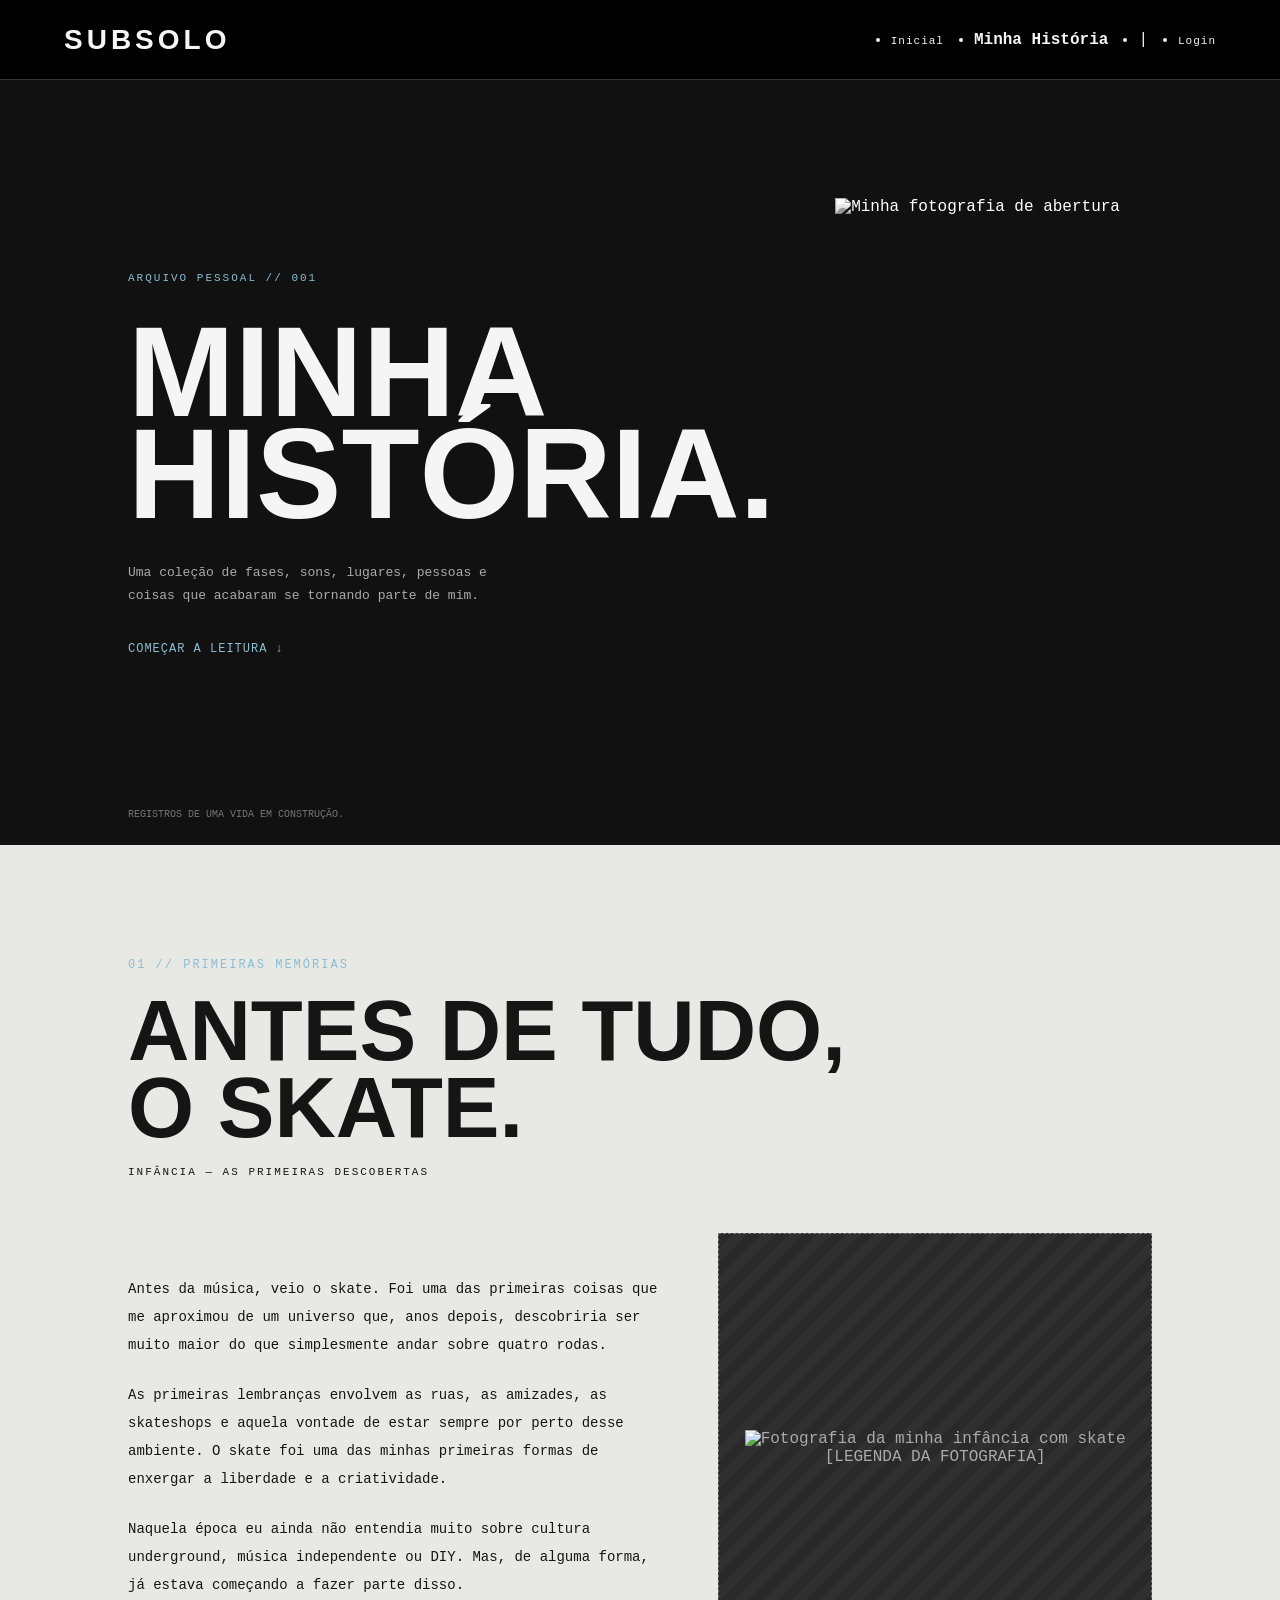
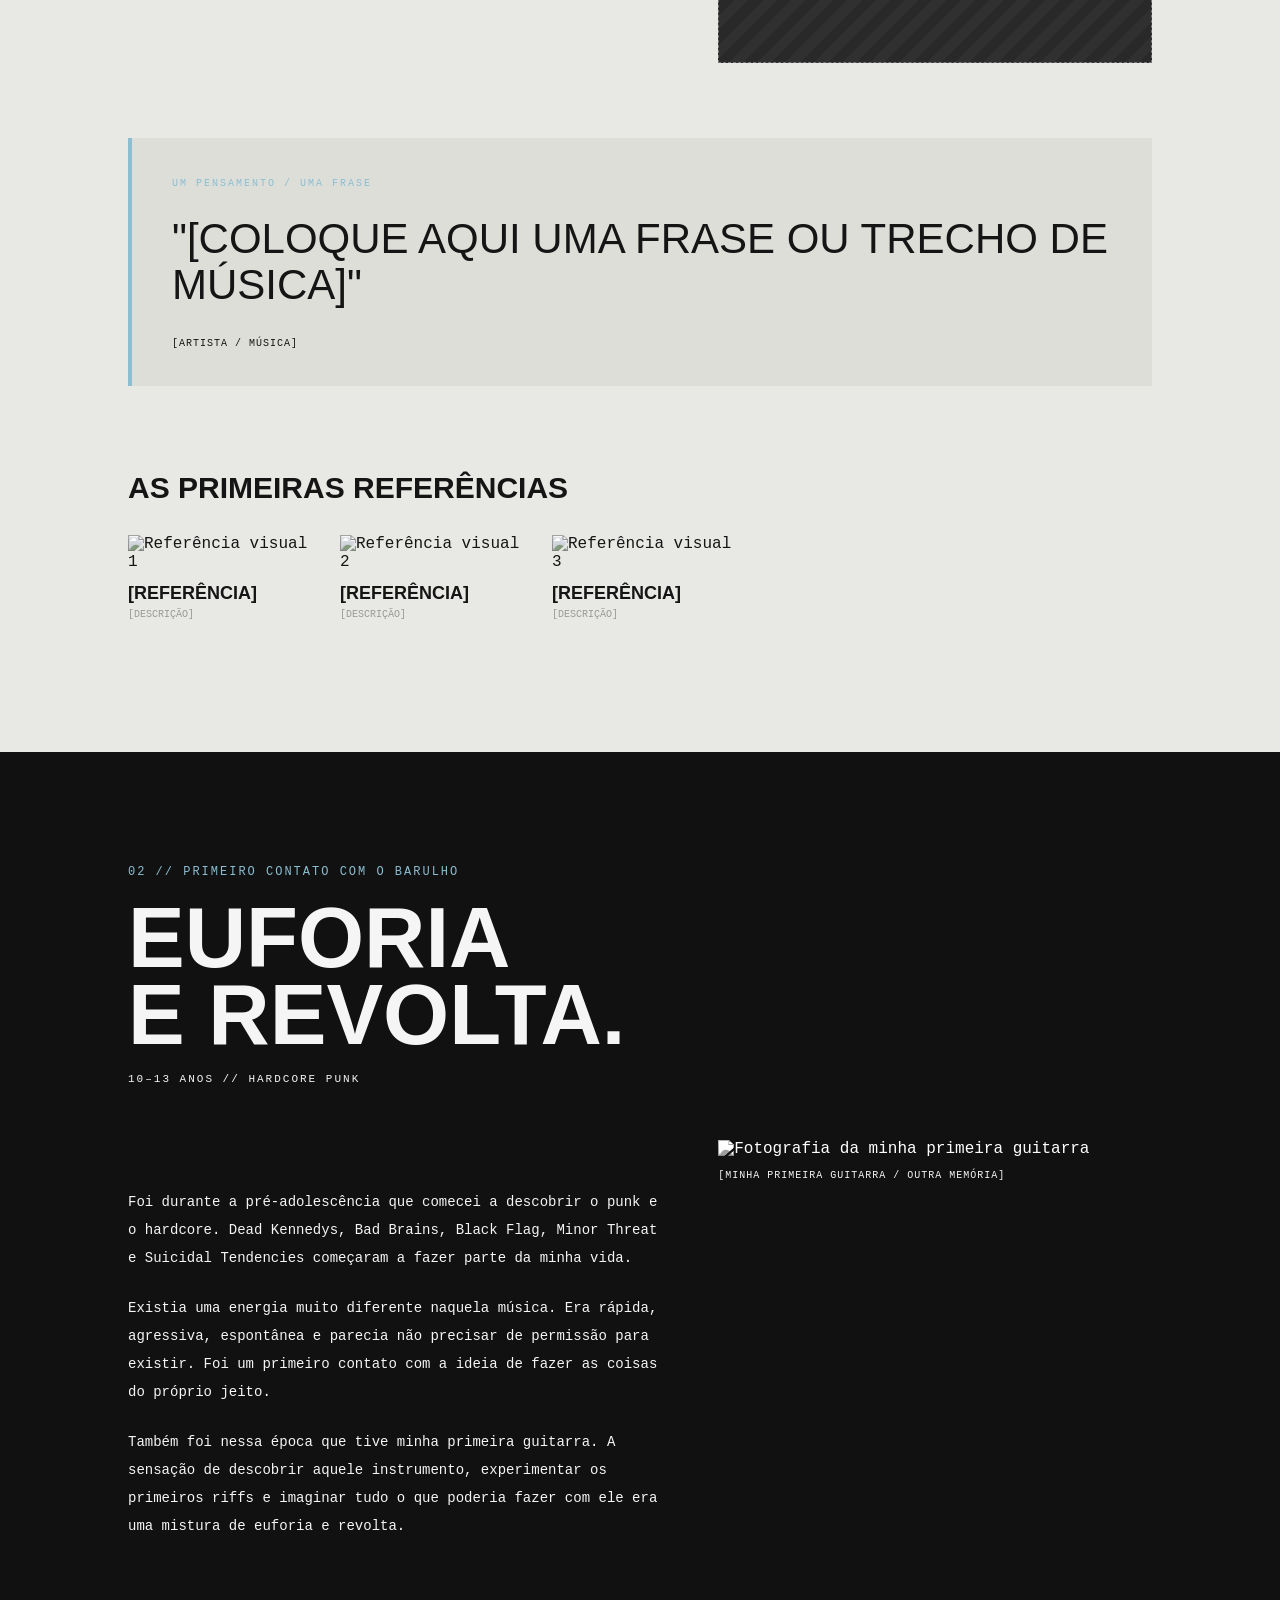
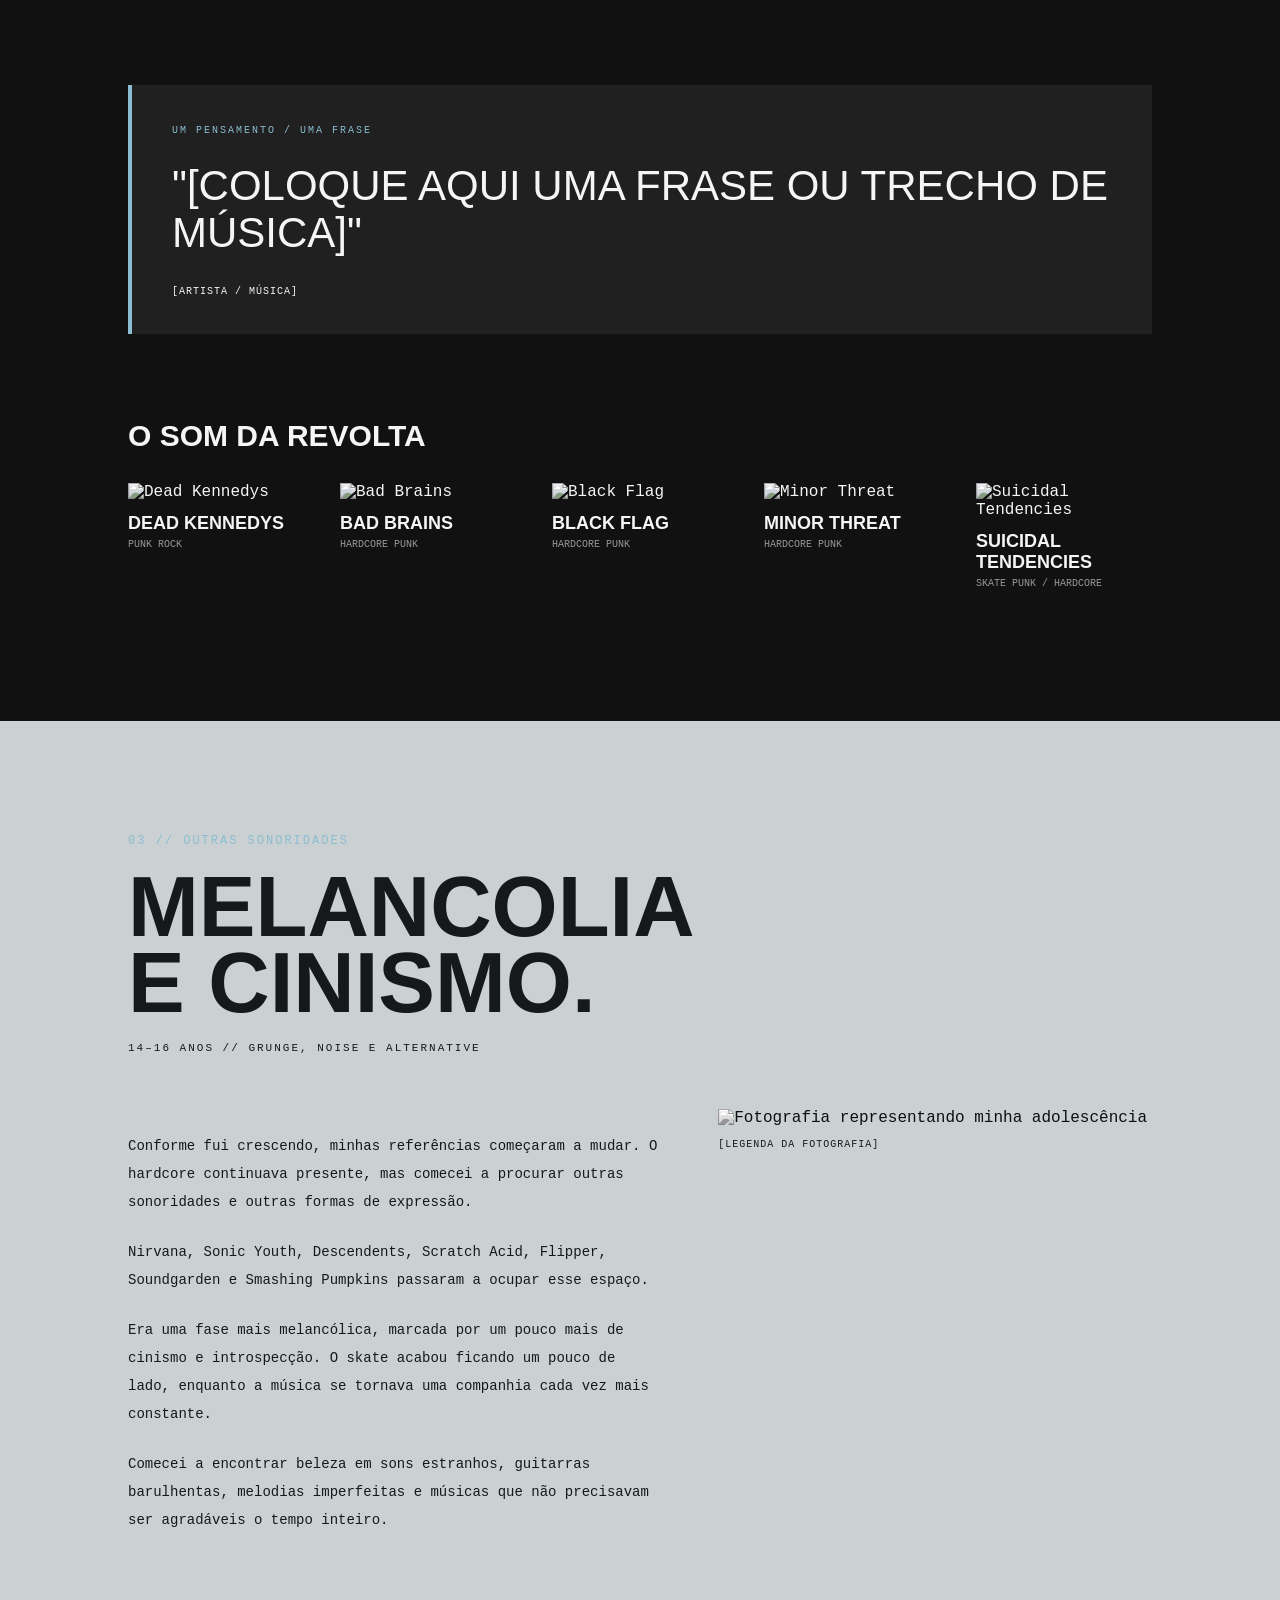
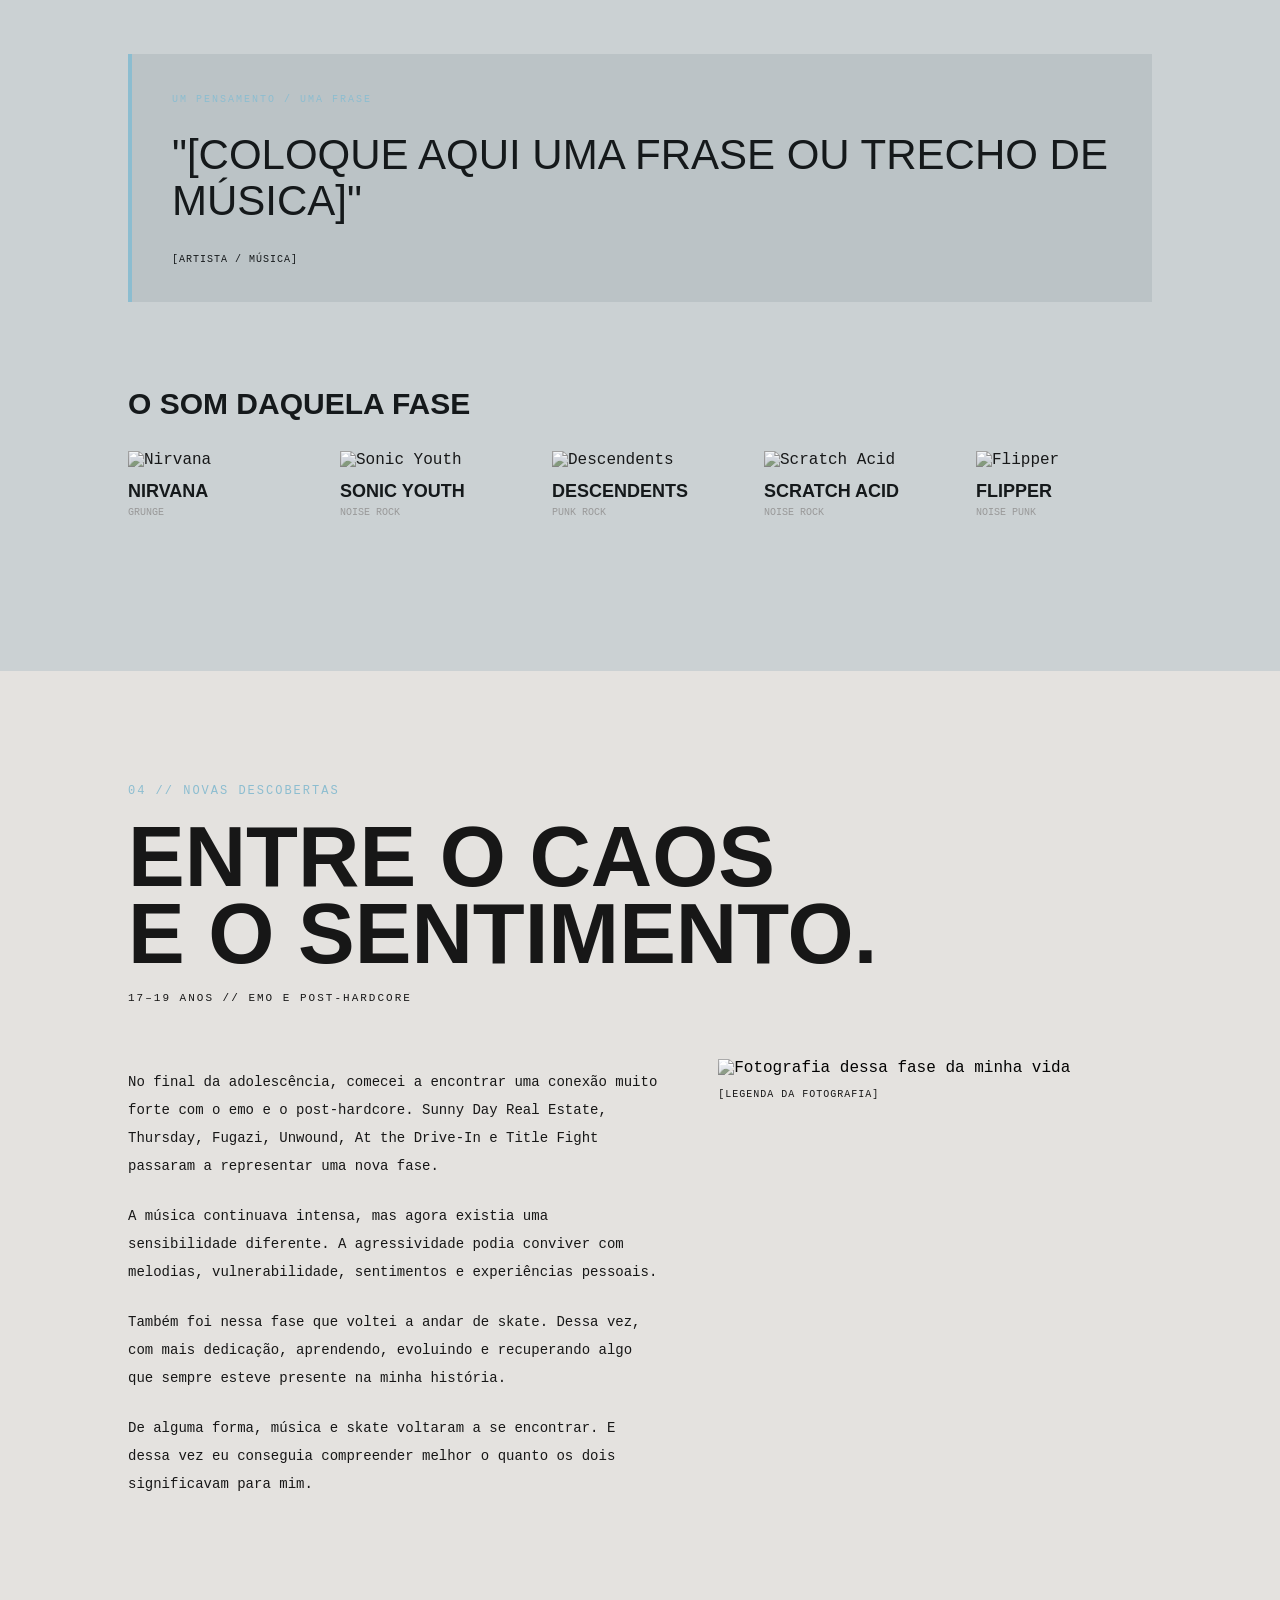
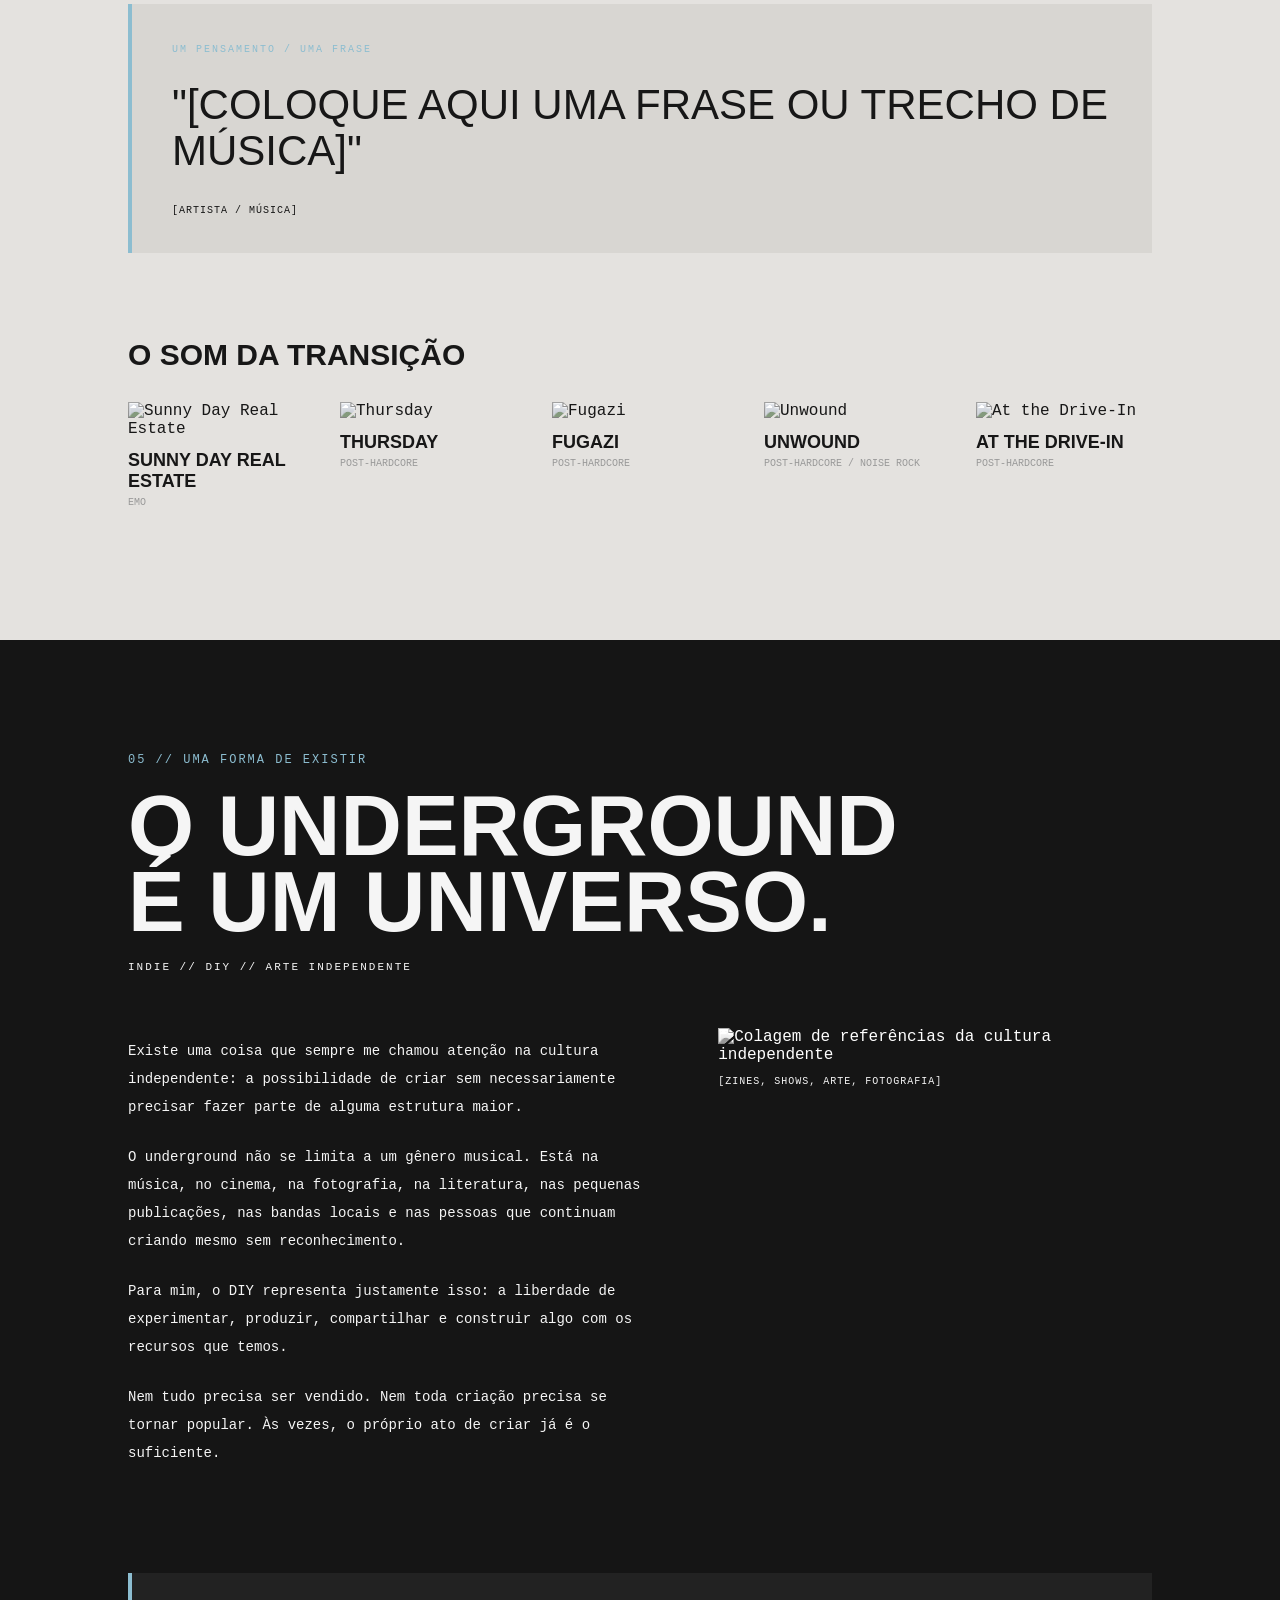
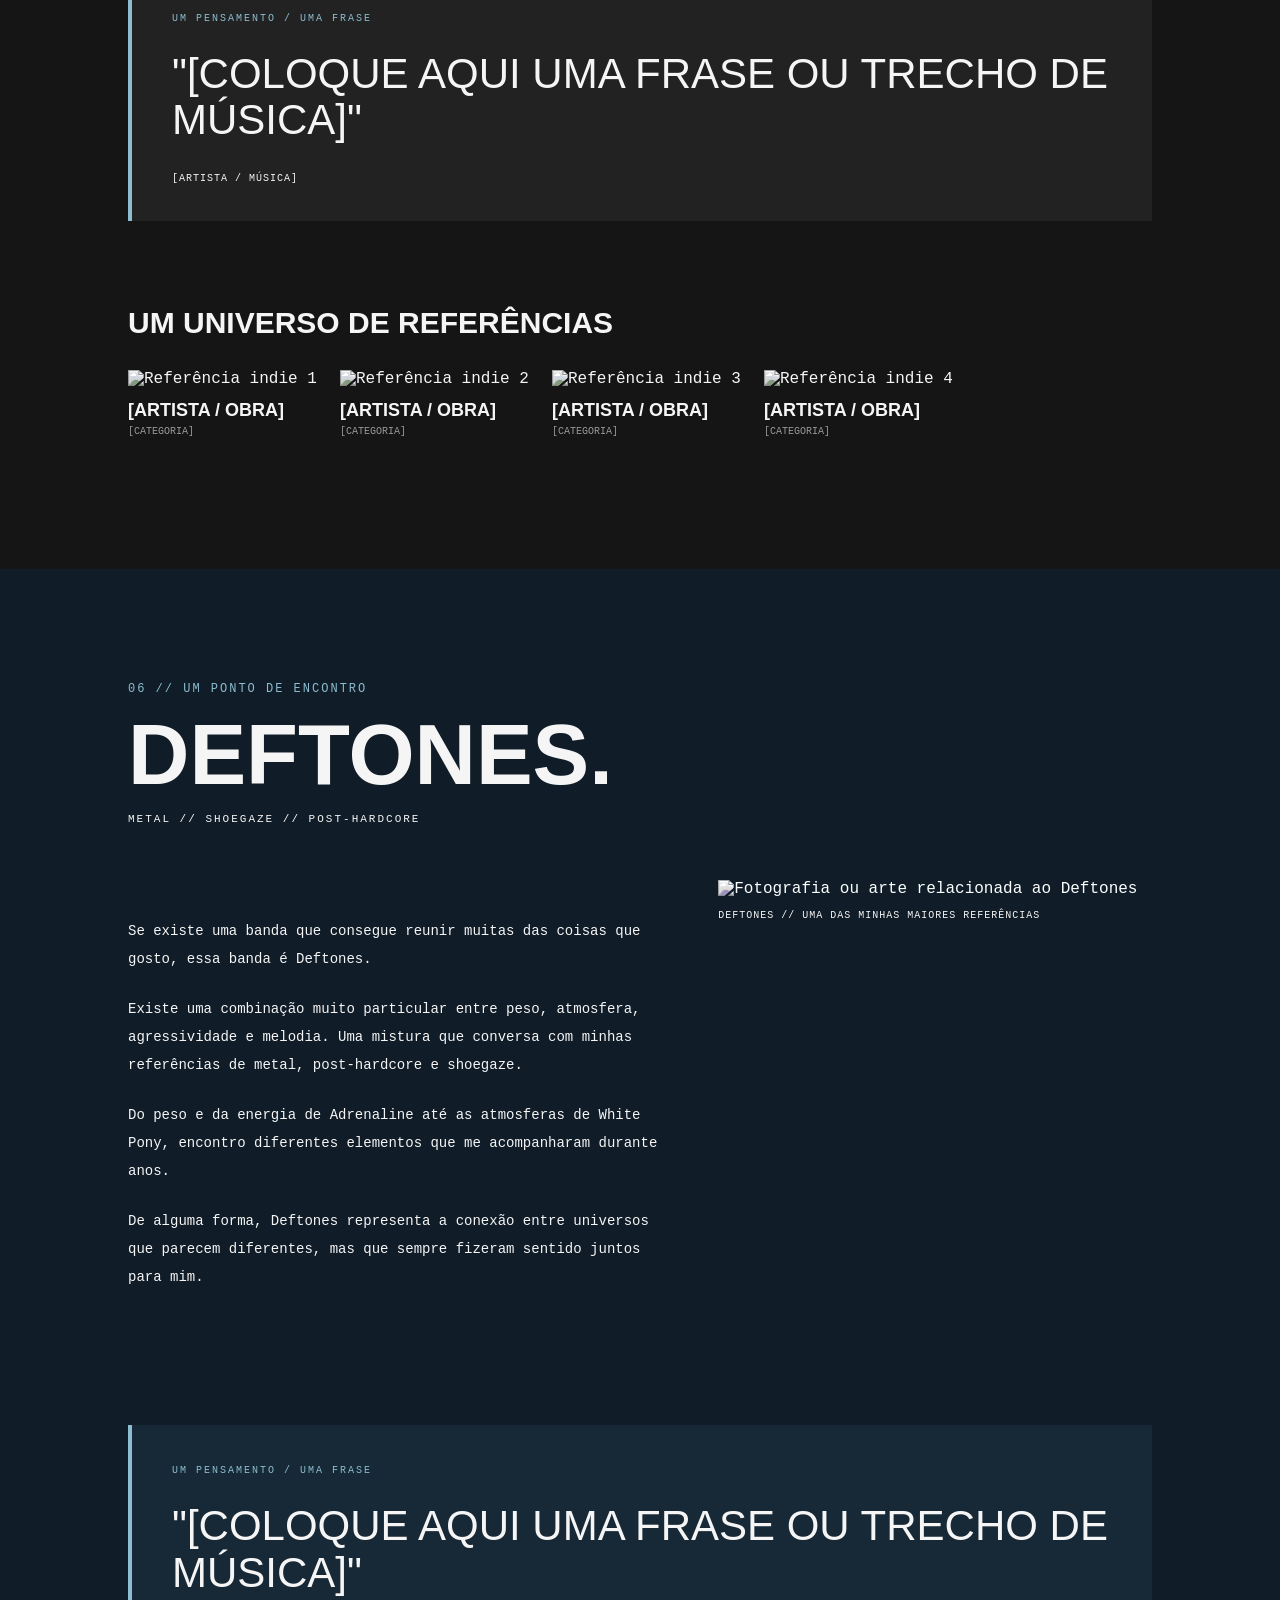
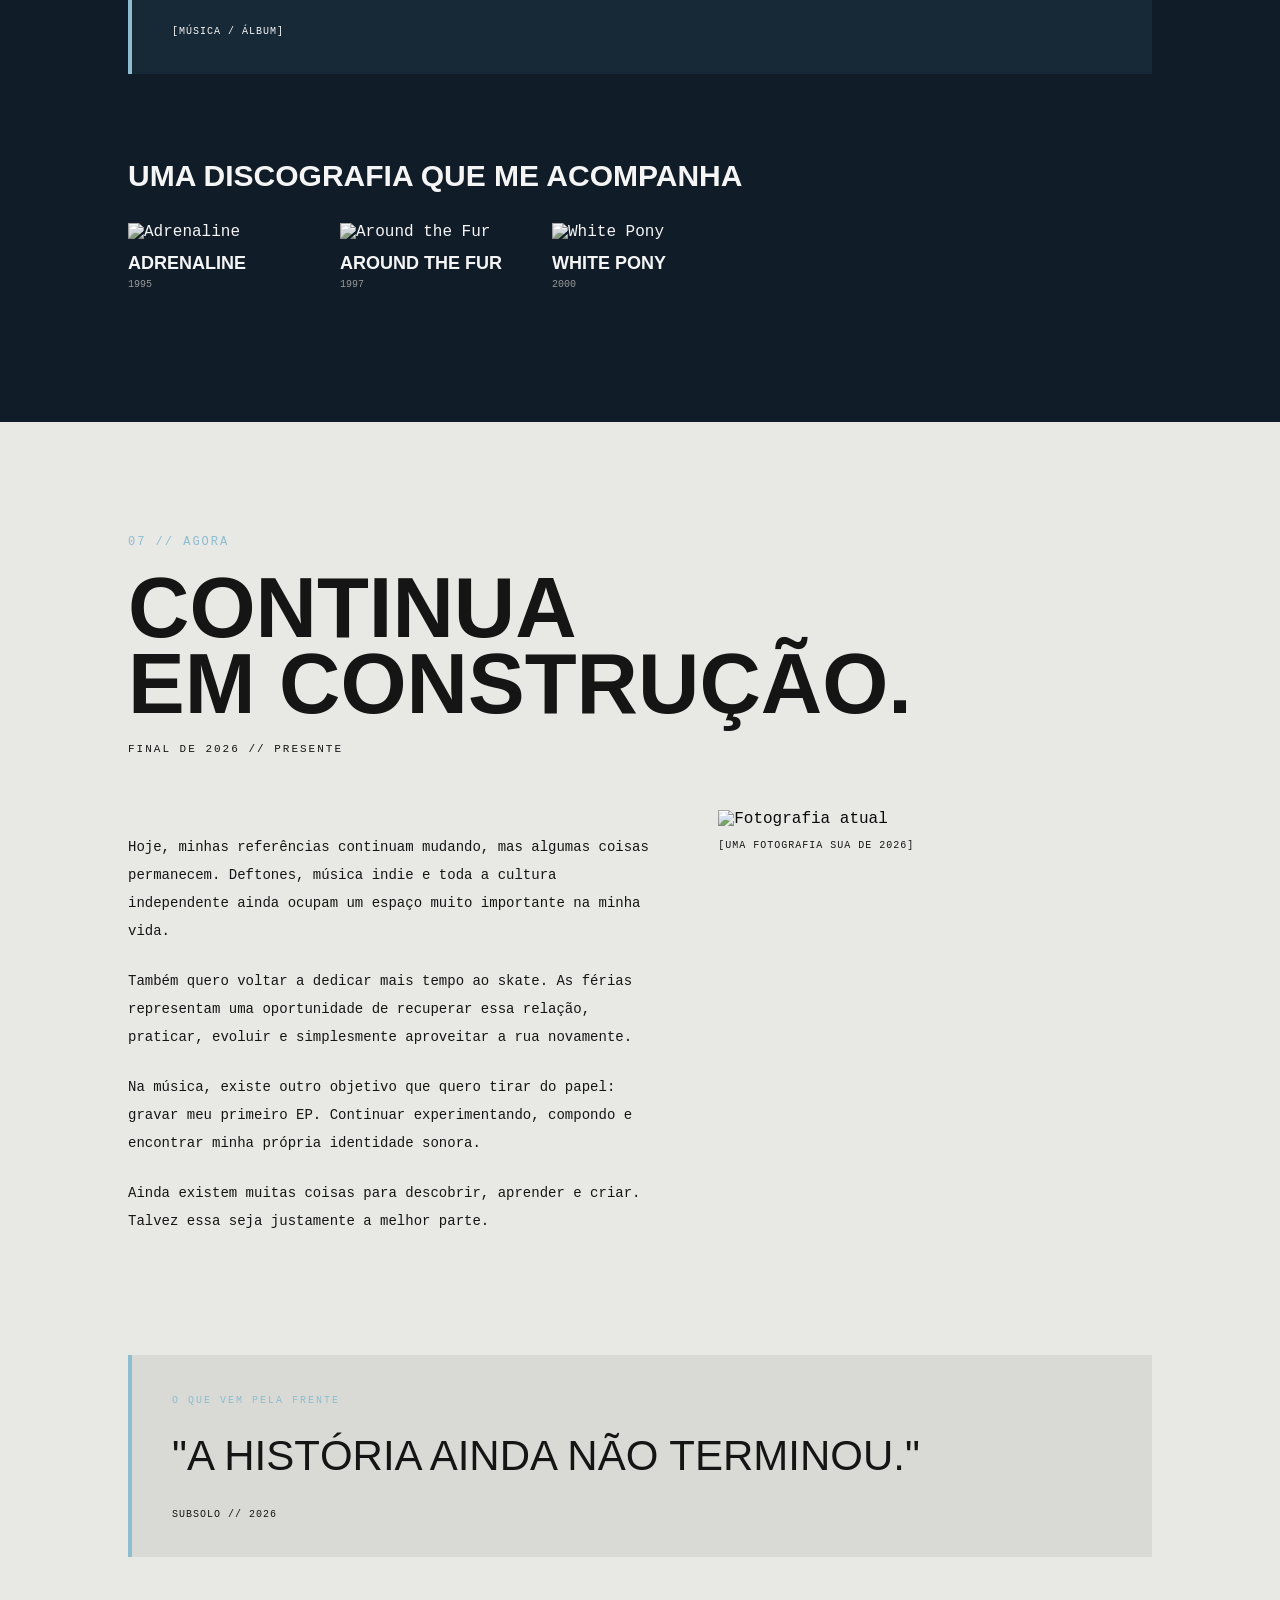
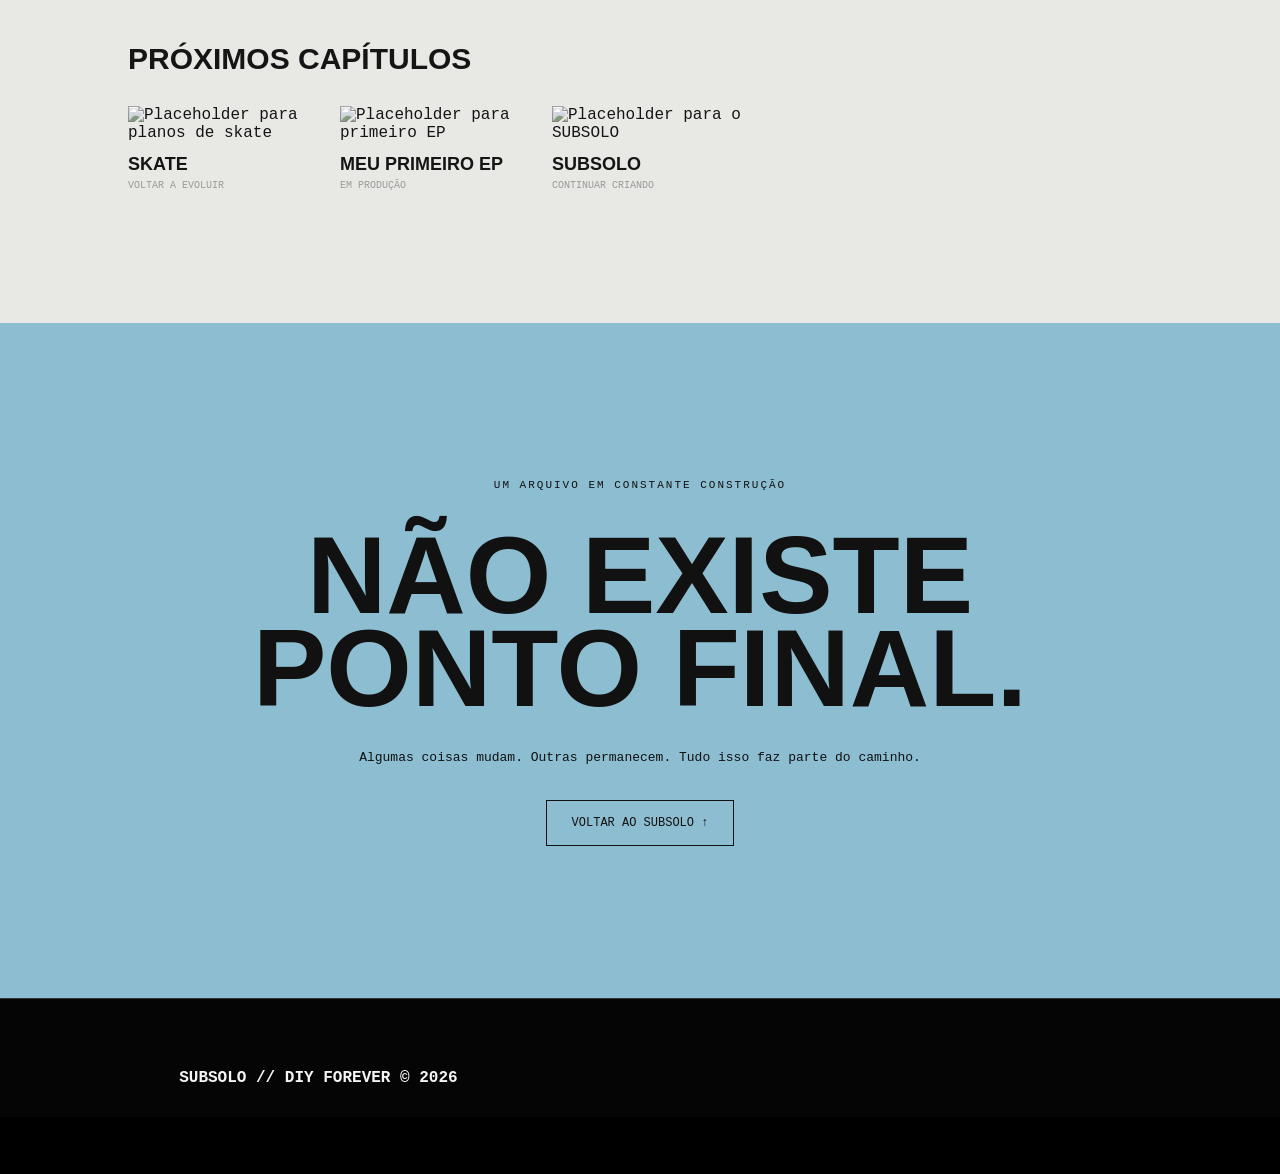
==== public/about.html @ 65ede542 "update: adaptando o front para o tema do projeto nos arquivos da home e minha historia/ delete de ca" ====
<!DOCTYPE html>
<html lang="pt-br">

<head>
    <meta charset="UTF-8">
    <meta http-equiv="X-UA-Compatible" content="IE=edge">
    <meta name="viewport" content="width=device-width, initial-scale=1.0">

    <title>SUBSOLO | Minha História</title>

    
    <link rel="stylesheet" href="./css/history.css">
    <link rel="stylesheet" href="./css/estilo.css">
    <link rel="icon" href="./assets/icon/favicon2.ico">

    <link rel="preconnect" href="https://fonts.googleapis.com">
    <link rel="preconnect" href="https://fonts.gstatic.com" crossorigin>

</head>

<body>

    <!-- HEADER -->

    <div class="header">
        <div class="container">

            <h1 class="titulo">SUBSOLO</h1>

            <ul class="navbar">
                <li><a href="./index.html">Inicial</a></li>
              
                <li class="agora">Minha História</li>
                <li>|</li>
                <li><a href="./login.html">Login</a></li>
            </ul>

        </div>
    </div>


    <!-- ABERTURA -->

    <section class="about-hero">

        <div class="about-hero-texto">

            <span>ARQUIVO PESSOAL // 001</span>

            <h2>
                MINHA<br>
                HISTÓRIA.
            </h2>

            <p>
                Uma coleção de fases, sons, lugares, pessoas
                e coisas que acabaram se tornando parte de mim.
            </p>

            <a href="#infancia" class="about-link">
                COMEÇAR A LEITURA ↓
            </a>

        </div>

        <div class="about-hero-foto">
            <img src="./assets/imgs/about/hero.jpg"
                 alt="Minha fotografia de abertura">
        </div>

        <span class="about-hero-legenda">
            REGISTROS DE UMA VIDA EM CONSTRUÇÃO.
        </span>

    </section>


    <!-- 01 - INFÂNCIA -->

    <section class="about-section infancia" id="infancia">

        <div class="about-container">

            <div class="about-cabecalho">
                <span>01 // PRIMEIRAS MEMÓRIAS</span>
                <h2>ANTES DE TUDO,<br>O SKATE.</h2>
                <p>INFÂNCIA — AS PRIMEIRAS DESCOBERTAS</p>
            </div>

            <div class="about-conteudo">

                <div class="about-texto">

                    <p>
                        Antes da música, veio o skate.
                        Foi uma das primeiras coisas que me aproximou
                        de um universo que, anos depois, descobriria
                        ser muito maior do que simplesmente andar
                        sobre quatro rodas.
                    </p>

                    <p>
                        As primeiras lembranças envolvem as ruas,
                        as amizades, as skateshops e aquela vontade
                        de estar sempre por perto desse ambiente.
                        O skate foi uma das minhas primeiras formas
                        de enxergar a liberdade e a criatividade.
                    </p>

                    <p>
                        Naquela época eu ainda não entendia muito
                        sobre cultura underground, música independente
                        ou DIY. Mas, de alguma forma, já estava
                        começando a fazer parte disso.
                    </p>

                </div>

                 <div class="image-placeholder manifesto-image">
                    <img src="./assets/imgs/about/infancia.jpg"
                         alt="Fotografia da minha infância com skate">
                    <figcaption>
                        [LEGENDA DA FOTOGRAFIA]
                    </figcaption>
                </div>

            </div>

            <div class="about-citacao">
                <span>UM PENSAMENTO / UMA FRASE</span>
                <blockquote>
                    "[COLOQUE AQUI UMA FRASE OU TRECHO DE MÚSICA]"
                </blockquote>
                <small>[ARTISTA / MÚSICA]</small>
            </div>

            <div class="about-referencias">

                <h3>AS PRIMEIRAS REFERÊNCIAS</h3>

                <div class="about-carrossel">

                    <article class="about-disco">
                        <img src="./assets/imgs/about/infancia-01.jpg"
                             alt="Referência visual 1">
                        <h4>[REFERÊNCIA]</h4>
                        <span>[DESCRIÇÃO]</span>
                    </article>

                    <article class="about-disco">
                        <img src="./assets/imgs/about/infancia-02.jpg"
                             alt="Referência visual 2">
                        <h4>[REFERÊNCIA]</h4>
                        <span>[DESCRIÇÃO]</span>
                    </article>

                    <article class="about-disco">
                        <img src="./assets/imgs/about/infancia-03.jpg"
                             alt="Referência visual 3">
                        <h4>[REFERÊNCIA]</h4>
                        <span>[DESCRIÇÃO]</span>
                    </article>

                </div>

            </div>

        </div>

    </section>


    <!-- 02 - PRÉ-ADOLESCÊNCIA -->

    <section class="about-section hardcore" id="hardcore">

        <div class="about-container">

            <div class="about-cabecalho">
                <span>02 // PRIMEIRO CONTATO COM O BARULHO</span>
                <h2>EUFORIA<br>E REVOLTA.</h2>
                <p>10–13 ANOS // HARDCORE PUNK</p>
            </div>

            <div class="about-conteudo">

                <div class="about-texto">

                    <p>
                        Foi durante a pré-adolescência que comecei
                        a descobrir o punk e o hardcore. Dead Kennedys,
                        Bad Brains, Black Flag, Minor Threat e
                        Suicidal Tendencies começaram a fazer parte
                        da minha vida.
                    </p>

                    <p>
                        Existia uma energia muito diferente naquela
                        música. Era rápida, agressiva, espontânea
                        e parecia não precisar de permissão para existir.
                        Foi um primeiro contato com a ideia de fazer
                        as coisas do próprio jeito.
                    </p>

                    <p>
                        Também foi nessa época que tive minha primeira
                        guitarra. A sensação de descobrir aquele
                        instrumento, experimentar os primeiros riffs
                        e imaginar tudo o que poderia fazer com ele
                        era uma mistura de euforia e revolta.
                    </p>

                </div>

                <figure class="about-foto-principal">
                    <img src="./assets/imgs/about/hardcore.jpg"
                         alt="Fotografia da minha primeira guitarra">
                    <figcaption>
                        [MINHA PRIMEIRA GUITARRA / OUTRA MEMÓRIA]
                    </figcaption>
                </figure>

            </div>

            <div class="about-citacao">
                <span>UM PENSAMENTO / UMA FRASE</span>
                <blockquote>
                    "[COLOQUE AQUI UMA FRASE OU TRECHO DE MÚSICA]"
                </blockquote>
                <small>[ARTISTA / MÚSICA]</small>
            </div>

            <div class="about-referencias">

                <h3>O SOM DA REVOLTA</h3>

                <div class="about-carrossel">

                    <article class="about-disco">
                        <img src="./assets/imgs/about/dead-kennedys.jpg"
                             alt="Dead Kennedys">
                        <h4>DEAD KENNEDYS</h4>
                        <span>PUNK ROCK</span>
                    </article>

                    <article class="about-disco">
                        <img src="./assets/imgs/about/bad-brains.jpg"
                             alt="Bad Brains">
                        <h4>BAD BRAINS</h4>
                        <span>HARDCORE PUNK</span>
                    </article>

                    <article class="about-disco">
                        <img src="./assets/imgs/about/black-flag.jpg"
                             alt="Black Flag">
                        <h4>BLACK FLAG</h4>
                        <span>HARDCORE PUNK</span>
                    </article>

                    <article class="about-disco">
                        <img src="./assets/imgs/about/minor-threat.jpg"
                             alt="Minor Threat">
                        <h4>MINOR THREAT</h4>
                        <span>HARDCORE PUNK</span>
                    </article>

                    <article class="about-disco">
                        <img src="./assets/imgs/about/suicidal-tendencies.jpg"
                             alt="Suicidal Tendencies">
                        <h4>SUICIDAL TENDENCIES</h4>
                        <span>SKATE PUNK / HARDCORE</span>
                    </article>

                </div>

            </div>

        </div>

    </section>


    <!-- 03 - ADOLESCÊNCIA -->

    <section class="about-section melancolia" id="melancolia">

        <div class="about-container">

            <div class="about-cabecalho">
                <span>03 // OUTRAS SONORIDADES</span>
                <h2>MELANCOLIA<br>E CINISMO.</h2>
                <p>14–16 ANOS // GRUNGE, NOISE E ALTERNATIVE</p>
            </div>

            <div class="about-conteudo">

                <div class="about-texto">

                    <p>
                        Conforme fui crescendo, minhas referências
                        começaram a mudar. O hardcore continuava
                        presente, mas comecei a procurar outras
                        sonoridades e outras formas de expressão.
                    </p>

                    <p>
                        Nirvana, Sonic Youth, Descendents, Scratch Acid,
                        Flipper, Soundgarden e Smashing Pumpkins
                        passaram a ocupar esse espaço.
                    </p>

                    <p>
                        Era uma fase mais melancólica, marcada por
                        um pouco mais de cinismo e introspecção.
                        O skate acabou ficando um pouco de lado,
                        enquanto a música se tornava uma companhia
                        cada vez mais constante.
                    </p>

                    <p>
                        Comecei a encontrar beleza em sons estranhos,
                        guitarras barulhentas, melodias imperfeitas
                        e músicas que não precisavam ser agradáveis
                        o tempo inteiro.
                    </p>

                </div>

                <figure class="about-foto-principal">
                    <img src="./assets/imgs/about/melancolia.jpg"
                         alt="Fotografia representando minha adolescência">
                    <figcaption>
                        [LEGENDA DA FOTOGRAFIA]
                    </figcaption>
                </figure>

            </div>

            <div class="about-citacao">
                <span>UM PENSAMENTO / UMA FRASE</span>
                <blockquote>
                    "[COLOQUE AQUI UMA FRASE OU TRECHO DE MÚSICA]"
                </blockquote>
                <small>[ARTISTA / MÚSICA]</small>
            </div>

            <div class="about-referencias">

                <h3>O SOM DAQUELA FASE</h3>

                <div class="about-carrossel">

                    <article class="about-disco">
                        <img src="./assets/imgs/about/nirvana.jpg"
                             alt="Nirvana">
                        <h4>NIRVANA</h4>
                        <span>GRUNGE</span>
                    </article>

                    <article class="about-disco">
                        <img src="./assets/imgs/about/sonic-youth.jpg"
                             alt="Sonic Youth">
                        <h4>SONIC YOUTH</h4>
                        <span>NOISE ROCK</span>
                    </article>

                    <article class="about-disco">
                        <img src="./assets/imgs/about/descendents.jpg"
                             alt="Descendents">
                        <h4>DESCENDENTS</h4>
                        <span>PUNK ROCK</span>
                    </article>

                    <article class="about-disco">
                        <img src="./assets/imgs/about/scratch-acid.jpg"
                             alt="Scratch Acid">
                        <h4>SCRATCH ACID</h4>
                        <span>NOISE ROCK</span>
                    </article>

                    <article class="about-disco">
                        <img src="./assets/imgs/about/flipper.jpg"
                             alt="Flipper">
                        <h4>FLIPPER</h4>
                        <span>NOISE PUNK</span>
                    </article>

                    <article class="about-disco">
                        <img src="./assets/imgs/about/soundgarden.jpg"
                             alt="Soundgarden">
                        <h4>SOUNDGARDEN</h4>
                        <span>GRUNGE</span>
                    </article>

                    <article class="about-disco">
                        <img src="./assets/imgs/about/smashing-pumpkins.jpg"
                             alt="Smashing Pumpkins">
                        <h4>SMASHING PUMPKINS</h4>
                        <span>ALTERNATIVE ROCK</span>
                    </article>

                </div>

            </div>

        </div>

    </section>


    <!-- 04 - FINAL DA ADOLESCÊNCIA -->

    <section class="about-section post-hardcore" id="post-hardcore">

        <div class="about-container">

            <div class="about-cabecalho">
                <span>04 // NOVAS DESCOBERTAS</span>
                <h2>ENTRE O CAOS<br>E O SENTIMENTO.</h2>
                <p>17–19 ANOS // EMO E POST-HARDCORE</p>
            </div>

            <div class="about-conteudo">

                <div class="about-texto">

                    <p>
                        No final da adolescência, comecei a encontrar
                        uma conexão muito forte com o emo e o
                        post-hardcore. Sunny Day Real Estate, Thursday,
                        Fugazi, Unwound, At the Drive-In e Title Fight
                        passaram a representar uma nova fase.
                    </p>

                    <p>
                        A música continuava intensa, mas agora existia
                        uma sensibilidade diferente. A agressividade
                        podia conviver com melodias, vulnerabilidade,
                        sentimentos e experiências pessoais.
                    </p>

                    <p>
                        Também foi nessa fase que voltei a andar de skate.
                        Dessa vez, com mais dedicação, aprendendo,
                        evoluindo e recuperando algo que sempre esteve
                        presente na minha história.
                    </p>

                    <p>
                        De alguma forma, música e skate voltaram a se
                        encontrar. E dessa vez eu conseguia compreender
                        melhor o quanto os dois significavam para mim.
                    </p>

                </div>

                <figure class="about-foto-principal">
                    <img src="./assets/imgs/about/post-hardcore.jpg"
                         alt="Fotografia dessa fase da minha vida">
                    <figcaption>
                        [LEGENDA DA FOTOGRAFIA]
                    </figcaption>
                </figure>

            </div>

            <div class="about-citacao">
                <span>UM PENSAMENTO / UMA FRASE</span>
                <blockquote>
                    "[COLOQUE AQUI UMA FRASE OU TRECHO DE MÚSICA]"
                </blockquote>
                <small>[ARTISTA / MÚSICA]</small>
            </div>

            <div class="about-referencias">

                <h3>O SOM DA TRANSIÇÃO</h3>

                <div class="about-carrossel">

                    <article class="about-disco">
                        <img src="./assets/imgs/about/sunny-day-real-estate.jpg"
                             alt="Sunny Day Real Estate">
                        <h4>SUNNY DAY REAL ESTATE</h4>
                        <span>EMO</span>
                    </article>

                    <article class="about-disco">
                        <img src="./assets/imgs/about/thursday.jpg"
                             alt="Thursday">
                        <h4>THURSDAY</h4>
                        <span>POST-HARDCORE</span>
                    </article>

                    <article class="about-disco">
                        <img src="./assets/imgs/about/fugazi.jpg"
                             alt="Fugazi">
                        <h4>FUGAZI</h4>
                        <span>POST-HARDCORE</span>
                    </article>

                    <article class="about-disco">
                        <img src="./assets/imgs/about/unwound.jpg"
                             alt="Unwound">
                        <h4>UNWOUND</h4>
                        <span>POST-HARDCORE / NOISE ROCK</span>
                    </article>

                    <article class="about-disco">
                        <img src="./assets/imgs/about/atdi.jpg"
                             alt="At the Drive-In">
                        <h4>AT THE DRIVE-IN</h4>
                        <span>POST-HARDCORE</span>
                    </article>

                    <article class="about-disco">
                        <img src="./assets/imgs/about/title-fight.jpg"
                             alt="Title Fight">
                        <h4>TITLE FIGHT</h4>
                        <span>POST-HARDCORE / EMO</span>
                    </article>

                </div>

            </div>

        </div>

    </section>


    <!-- 05 - INDIE UNDERGROUND -->

    <section class="about-section indie" id="indie">

        <div class="about-container">

            <div class="about-cabecalho">
                <span>05 // UMA FORMA DE EXISTIR</span>
                <h2>O UNDERGROUND<br>É UM UNIVERSO.</h2>
                <p>INDIE // DIY // ARTE INDEPENDENTE</p>
            </div>

            <div class="about-conteudo">

                <div class="about-texto">

                    <p>
                        Existe uma coisa que sempre me chamou atenção
                        na cultura independente: a possibilidade de
                        criar sem necessariamente precisar fazer parte
                        de alguma estrutura maior.
                    </p>

                    <p>
                        O underground não se limita a um gênero musical.
                        Está na música, no cinema, na fotografia,
                        na literatura, nas pequenas publicações,
                        nas bandas locais e nas pessoas que continuam
                        criando mesmo sem reconhecimento.
                    </p>

                    <p>
                        Para mim, o DIY representa justamente isso:
                        a liberdade de experimentar, produzir,
                        compartilhar e construir algo com os recursos
                        que temos.
                    </p>

                    <p>
                        Nem tudo precisa ser vendido. Nem toda criação
                        precisa se tornar popular. Às vezes, o próprio
                        ato de criar já é o suficiente.
                    </p>

                </div>

                <figure class="about-foto-principal">
                    <img src="./assets/imgs/about/indie.jpg"
                         alt="Colagem de referências da cultura independente">
                    <figcaption>
                        [ZINES, SHOWS, ARTE, FOTOGRAFIA]
                    </figcaption>
                </figure>

            </div>

            <div class="about-citacao">
                <span>UM PENSAMENTO / UMA FRASE</span>
                <blockquote>
                    "[COLOQUE AQUI UMA FRASE OU TRECHO DE MÚSICA]"
                </blockquote>
                <small>[ARTISTA / MÚSICA]</small>
            </div>

            <div class="about-referencias">

                <h3>UM UNIVERSO DE REFERÊNCIAS</h3>

                <div class="about-carrossel">

                    <article class="about-disco">
                        <img src="./assets/imgs/about/indie-01.jpg"
                             alt="Referência indie 1">
                        <h4>[ARTISTA / OBRA]</h4>
                        <span>[CATEGORIA]</span>
                    </article>

                    <article class="about-disco">
                        <img src="./assets/imgs/about/indie-02.jpg"
                             alt="Referência indie 2">
                        <h4>[ARTISTA / OBRA]</h4>
                        <span>[CATEGORIA]</span>
                    </article>

                    <article class="about-disco">
                        <img src="./assets/imgs/about/indie-03.jpg"
                             alt="Referência indie 3">
                        <h4>[ARTISTA / OBRA]</h4>
                        <span>[CATEGORIA]</span>
                    </article>

                    <article class="about-disco">
                        <img src="./assets/imgs/about/indie-04.jpg"
                             alt="Referência indie 4">
                        <h4>[ARTISTA / OBRA]</h4>
                        <span>[CATEGORIA]</span>
                    </article>

                </div>

            </div>

        </div>

    </section>


    <!-- 06 - DEFTONES -->

    <section class="about-section deftones" id="deftones">

        <div class="about-container">

            <div class="about-cabecalho">
                <span>06 // UM PONTO DE ENCONTRO</span>
                <h2>DEFTONES.</h2>
                <p>METAL // SHOEGAZE // POST-HARDCORE</p>
            </div>

            <div class="about-conteudo">

                <div class="about-texto">

                    <p>
                        Se existe uma banda que consegue reunir
                        muitas das coisas que gosto, essa banda é
                        Deftones.
                    </p>

                    <p>
                        Existe uma combinação muito particular entre
                        peso, atmosfera, agressividade e melodia.
                        Uma mistura que conversa com minhas referências
                        de metal, post-hardcore e shoegaze.
                    </p>

                    <p>
                        Do peso e da energia de Adrenaline até as
                        atmosferas de White Pony, encontro diferentes
                        elementos que me acompanharam durante anos.
                    </p>

                    <p>
                        De alguma forma, Deftones representa a conexão
                        entre universos que parecem diferentes,
                        mas que sempre fizeram sentido juntos para mim.
                    </p>

                </div>

                <figure class="about-foto-principal">
                    <img src="./assets/imgs/about/deftones.jpg"
                         alt="Fotografia ou arte relacionada ao Deftones">
                    <figcaption>
                        DEFTONES // UMA DAS MINHAS MAIORES REFERÊNCIAS
                    </figcaption>
                </figure>

            </div>

            <div class="about-citacao">
                <span>UM PENSAMENTO / UMA FRASE</span>
                <blockquote>
                    "[COLOQUE AQUI UMA FRASE OU TRECHO DE MÚSICA]"
                </blockquote>
                <small>[MÚSICA / ÁLBUM]</small>
            </div>

            <div class="about-referencias">

                <h3>UMA DISCOGRAFIA QUE ME ACOMPANHA</h3>

                <div class="about-carrossel">

                    <article class="about-disco">
                        <img src="./assets/imgs/about/adrenaline.jpg"
                             alt="Adrenaline">
                        <h4>ADRENALINE</h4>
                        <span>1995</span>
                    </article>

                    <article class="about-disco">
                        <img src="./assets/imgs/about/around-the-fur.jpg"
                             alt="Around the Fur">
                        <h4>AROUND THE FUR</h4>
                        <span>1997</span>
                    </article>

                    <article class="about-disco">
                        <img src="./assets/imgs/about/white-pony.jpg"
                             alt="White Pony">
                        <h4>WHITE PONY</h4>
                        <span>2000</span>
                    </article>

                </div>

            </div>

        </div>

    </section>


    <!-- 07 - HOJE -->

    <section class="about-section hoje" id="hoje">

        <div class="about-container">

            <div class="about-cabecalho">
                <span>07 // AGORA</span>
                <h2>CONTINUA<br>EM CONSTRUÇÃO.</h2>
                <p>FINAL DE 2026 // PRESENTE</p>
            </div>

            <div class="about-conteudo">

                <div class="about-texto">

                    <p>
                        Hoje, minhas referências continuam mudando,
                        mas algumas coisas permanecem. Deftones,
                        música indie e toda a cultura independente
                        ainda ocupam um espaço muito importante
                        na minha vida.
                    </p>

                    <p>
                        Também quero voltar a dedicar mais tempo ao skate.
                        As férias representam uma oportunidade de
                        recuperar essa relação, praticar, evoluir
                        e simplesmente aproveitar a rua novamente.
                    </p>

                    <p>
                        Na música, existe outro objetivo que quero
                        tirar do papel: gravar meu primeiro EP.
                        Continuar experimentando, compondo e encontrar
                        minha própria identidade sonora.
                    </p>

                    <p>
                        Ainda existem muitas coisas para descobrir,
                        aprender e criar. Talvez essa seja justamente
                        a melhor parte.
                    </p>

                </div>

                <figure class="about-foto-principal">
                    <img src="./assets/imgs/about/hoje.jpg"
                         alt="Fotografia atual">
                    <figcaption>
                        [UMA FOTOGRAFIA SUA DE 2026]
                    </figcaption>
                </figure>

            </div>

            <div class="about-citacao">
                <span>O QUE VEM PELA FRENTE</span>
                <blockquote>
                    "A HISTÓRIA AINDA NÃO TERMINOU."
                </blockquote>
                <small>SUBSOLO // 2026</small>
            </div>

            <div class="about-referencias">

                <h3>PRÓXIMOS CAPÍTULOS</h3>

                <div class="about-carrossel">

                    <article class="about-disco">
                        <img src="./assets/imgs/about/proximo-skate.jpg"
                             alt="Placeholder para planos de skate">
                        <h4>SKATE</h4>
                        <span>VOLTAR A EVOLUIR</span>
                    </article>

                    <article class="about-disco">
                        <img src="./assets/imgs/about/proximo-ep.jpg"
                             alt="Placeholder para primeiro EP">
                        <h4>MEU PRIMEIRO EP</h4>
                        <span>EM PRODUÇÃO</span>
                    </article>

                    <article class="about-disco">
                        <img src="./assets/imgs/about/proximo-subsolo.jpg"
                             alt="Placeholder para o SUBSOLO">
                        <h4>SUBSOLO</h4>
                        <span>CONTINUAR CRIANDO</span>
                    </article>

                </div>

            </div>

        </div>

    </section>


    <!-- ENCERRAMENTO -->

    <section class="about-final">

        <div class="about-final-conteudo">

            <span>UM ARQUIVO EM CONSTANTE CONSTRUÇÃO</span>

            <h2>
                NÃO EXISTE<br>
                PONTO FINAL.
            </h2>

            <p>
                Algumas coisas mudam. Outras permanecem.
                Tudo isso faz parte do caminho.
            </p>

            <a href="./index.html">VOLTAR AO SUBSOLO ↑</a>

        </div>

    </section>


    <!-- FOOTER -->

    <div class="footer">
        <div class="container">
            <h4>SUBSOLO // DIY FOREVER &copy; 2026</h4>
        </div>
    </div>

</body>
</html>
---- public/css/history.css ----
@import url('estilo.css');
.about-section {
    padding: 110px 10%;
    width: 100%;
    box-sizing: border-box;
    position: relative;
}

.about-container {
    width: 100%;
    max-width: 1400px;
    margin: 0 auto;
}

.about-cabecalho {
    margin-bottom: 55px;
}

.about-cabecalho span {
    font-family: var(--fonte-texto);
    font-size: 12px;
    letter-spacing: 2px;
    color: #8cbdd0;
}

.about-cabecalho h2 {
    font-family: var(--fonte-titulo);
    font-size: clamp(45px, 7vw, 85px);
    line-height: 0.9;
    margin: 20px 0;
}

.about-cabecalho p {
    font-family: var(--fonte-texto);
    font-size: 11px;
    letter-spacing: 2px;
}

.about-conteudo {
    display: grid;
    grid-template-columns: 1.1fr 0.9fr;
    gap: 60px;
    align-items: center;
}

.about-texto {
    max-width: 700px;
}

.about-texto p {
    font-family: var(--fonte-texto);
    font-size: 14px;
    line-height: 2;
    margin-bottom: 22px;
}

.about-foto-principal {
    width: 100%;
    height: 470px;
    position: relative;
    margin: 0;
}

.about-foto-principal img {
    width: 100%;
    height: 100%;
    object-fit: cover;
    filter: grayscale(100%) contrast(1.15);
}

.about-foto-principal figcaption {
    font-family: var(--fonte-texto);
    font-size: 10px;
    letter-spacing: 1px;
    margin-top: 12px;
}

/* =========================================
   ABERTURA
========================================= */

.about-hero {
    min-height: 85vh;
    padding: 80px 10%;
    background: #111;
    color: #f5f5f5;
    display: grid;
    grid-template-columns: 1fr 1fr;
    align-items: center;
    gap: 60px;
    position: relative;
    box-sizing: border-box;
}

.about-hero-texto > span {
    font-family: var(--fonte-texto);
    font-size: 11px;
    color: #8cbdd0;
    letter-spacing: 2px;
}

.about-hero h2 {
    font-family: var(--fonte-titulo);
    font-size: clamp(70px, 10vw, 130px);
    line-height: 0.8;
    margin: 35px 0;
}

.about-hero p {
    font-family: var(--fonte-texto);
    font-size: 13px;
    line-height: 1.8;
    max-width: 400px;
    color: #aaa;
}

.about-link {
    display: inline-block;
    margin-top: 35px;
    color: #8cbdd0;
    text-decoration: none;
    font-family: var(--fonte-texto);
    font-size: 12px;
    letter-spacing: 1px;
}

.about-link:hover {
    color: #fff;
}

.about-hero-foto {
    width: 100%;
    height: 530px;
}

.about-hero-foto img {
    width: 100%;
    height: 100%;
    object-fit: cover;
    filter: grayscale(100%) contrast(1.2);
}

.about-hero-legenda {
    position: absolute;
    bottom: 25px;
    left: 10%;
    font-family: var(--fonte-texto);
    font-size: 10px;
    color: #777;
}

/* =========================================
   FRASES / CITAÇÕES
========================================= */

.about-citacao {
    margin: 75px 0;
    padding: 35px 40px;
    border-left: 4px solid #8cbdd0;
    background: rgba(128, 128, 128, 0.08);
}

.about-citacao span {
    font-family: var(--fonte-texto);
    font-size: 10px;
    letter-spacing: 2px;
    color: #8cbdd0;
}

.about-citacao blockquote {
    font-family: var(--fonte-titulo);
    font-size: clamp(25px, 4vw, 42px);
    line-height: 1.1;
    margin: 25px 0;
}

.about-citacao small {
    font-family: var(--fonte-texto);
    font-size: 10px;
    letter-spacing: 1px;
}

/* =========================================
   CARROSSEIS
========================================= */

.about-referencias {
    margin-top: 85px;
}

.about-referencias h3 {
    font-family: var(--fonte-titulo);
    font-size: 30px;
    margin-bottom: 30px;
}

.about-carrossel {
    display: flex;
    gap: 22px;
    overflow-x: auto;
    scroll-snap-type: x mandatory;
    padding-bottom: 20px;
}

.about-carrossel::-webkit-scrollbar {
    height: 5px;
}

.about-carrossel::-webkit-scrollbar-thumb {
    background: #8cbdd0;
}

.about-disco {
    flex: 0 0 190px;
    scroll-snap-align: start;
}

.about-disco img {
    width: 190px;
    height: 190px;
    object-fit: cover;
    filter: grayscale(75%);
    transition: 0.3s ease;
}

.about-disco:hover img {
    filter: grayscale(0%);
    transform: translateY(-5px);
}

.about-disco h4 {
    font-family: var(--fonte-titulo);
    font-size: 18px;
    margin-top: 12px;
}

.about-disco span {
    font-family: var(--fonte-texto);
    font-size: 10px;
    color: #999;
}

/* =========================================
   IDENTIDADE DE CADA FASE
========================================= */

/* INFÂNCIA */

.infancia {
    background: #e8e8e5;
    color: #151515;
}

.infancia .about-foto-principal img {
    filter: grayscale(60%) contrast(1.1);
}

.infancia .about-citacao {
    background: #deded9;
}

/* HARDCORE */

.hardcore {
    background: #111;
    color: #f5f5f5;
}

.hardcore .about-foto-principal img {
    filter: grayscale(100%) contrast(1.5);
}

.hardcore .about-citacao {
    background: #202020;
}

/* MELANCOLIA */

.melancolia {
    background: #cbd1d3;
    color: #15191b;
}

.melancolia .about-foto-principal img {
    filter: grayscale(100%) contrast(1.1);
}

.melancolia .about-citacao {
    background: #bbc3c6;
}

/* POST-HARDCORE */

.post-hardcore {
    background: #e4e2df;
    color: #171717;
}

.post-hardcore .about-foto-principal img {
    filter: grayscale(85%) contrast(1.2);
}

.post-hardcore .about-citacao {
    background: #d8d6d2;
}

/* INDIE UNDERGROUND */

.indie {
    background: #151515;
    color: #f5f5f5;
}

.indie .about-foto-principal img {
    filter: grayscale(100%) contrast(1.3);
}

.indie .about-citacao {
    background: #222;
}

/* DEFTONES */

.deftones {
    background: #101c27;
    color: #f5f5f5;
}

.deftones .about-foto-principal img {
    filter: grayscale(40%) sepia(20%) hue-rotate(160deg) saturate(70%);
}

.deftones .about-citacao {
    background: #172936;
}

/* HOJE */

.hoje {
    background: #e8e8e5;
    color: #151515;
}

.hoje .about-foto-principal img {
    filter: grayscale(50%) contrast(1.1);
}

.hoje .about-citacao {
    background: #d9d9d5;
}

/* =========================================
   ENCERRAMENTO
========================================= */

.about-final {
    min-height: 75vh;
    background: #8cbdd0;
    color: #111;
    display: flex;
    justify-content: center;
    align-items: center;
    text-align: center;
    padding: 100px 10%;
    box-sizing: border-box;
}

.about-final-conteudo > span {
    font-family: var(--fonte-texto);
    font-size: 11px;
    letter-spacing: 2px;
}

.about-final h2 {
    font-family: var(--fonte-titulo);
    font-size: clamp(55px, 9vw, 110px);
    line-height: 0.85;
    margin: 35px 0;
}

.about-final p {
    font-family: var(--fonte-texto);
    font-size: 13px;
    margin-bottom: 35px;
}

.about-final a {
    display: inline-block;
    color: #111;
    border: 1px solid #111;
    padding: 15px 25px;
    text-decoration: none;
    font-family: var(--fonte-texto);
    font-size: 12px;
    transition: 0.3s;
}

.about-final a:hover {
    background: #111;
    color: #8cbdd0;
}

/* =========================================
   RESPONSIVIDADE
========================================= */

@media screen and (max-width: 768px) {

    .about-hero {
        grid-template-columns: 1fr;
        padding: 70px 7%;
    }

    .about-hero-foto {
        height: 350px;
    }

    .about-hero-legenda {
        left: 7%;
    }

    .about-section {
        padding: 80px 7%;
    }

    .about-conteudo {
        grid-template-columns: 1fr;
        gap: 35px;
    }

    .about-foto-principal {
        height: 350px;
    }

    .about-citacao {
        padding: 25px 20px;
    }

    .about-disco {
        flex-basis: 155px;
    }

    .about-disco img {
        width: 155px;
        height: 155px;
    }

    .about-final {
        padding: 80px 7%;
    }
}
---- public/css/estilo.css ----
@import url('https://fonts.googleapis.com/css2?family=Barlow:ital,wght@0,100;0,200;0,300;0,400;0,500;0,600;0,700;0,800;0,900;1,100;1,200;1,300;1,400;1,500;1,600;1,700;1,800;1,900&display=swap');

*{
margin: 0;
padding: 0;
box-sizing: border-box;

}

body {
  margin: 0;
  padding: 0;
  font-family: 'Space Mono', monospace;
  color: #f5f5f5;
  background-color: black;
  box-sizing: border-box;
}



html {
    scroll-behavior: smooth;
}


:root {

    --cor-fundo: #111111;
    --cor-fundo-limbo: #000000;
    --cor-fundo-secundario: #151515;
    --cor-claro: #f5f5f5;
    --cor-manifesto: #e8e8e5;
    --cor-skate: #d7d9d8;
    --cor-destaque: #8cbdd0;
    --cor-destaque-escuro: #426e80;
    --fonte-titulo: 'Anton', sans-serif;
    --fonte-texto: 'Space Mono', monospace;
    --tamanho-header: 80px;
    --largura-conteudo: 1400px;
    --espacamento-secao: 110px;
    --borda-padrao: 1px solid #333333;
    --borda-clara:1px solid #f5f5f5;
    --transicao: 0.3s ease;

}
.container {
    width: 90%;
    max-width: 1400px;
    margin: auto;
}

.header {
    width: 100%;
    height: var(--tamanho-header);
    background: var(--cor-fundo-limbo);
    border-bottom: var(--borda-padrao);
    position: sticky;
    top: 0;
    z-index: 100;
}

.header .container {
  justify-content: space-between;
  align-items: center;
  height: 100%;
  display: flex;
}

.header a {

    color: inherit;
    text-decoration: none;

}

.agora {
  font-weight: 800;
}

.navbar {
 
  display: flex;
  gap: 30px;
}

.navbar a {
    font-size: 11px;
    letter-spacing: 1px;
    transition: 0.3s;
}


.navbar a:hover {
    color: var(--cor-destaque);
}


.titulo {
    font-family: 'Anton', sans-serif;
    font-size: 28px;
    letter-spacing: 4px;
}

.header h1 {
  margin: 0;
}

/* BANNER */

.banner {
     min-height: calc(100vh - 80px);
    width: 100%;
    position: relative;
    display: flex;
    align-items: center;
    overflow: hidden;
    background: var(--cor-fundo);
}

.banner-image {
    position: absolute;
    inset: 0;
    background:
        linear-gradient(90deg, rgba(0,0,0,.85), rgba(0,0,0,.2)),
        url('../assets/imgs/hero.jpg') center/cover no-repeat;
    opacity: 0.75;
}


.banner-content {
 position: relative;
    z-index: 2;
    max-width: 850px;
    margin-left: 10%;
}

.banner h1 span,
.section-heading h2 span,
.footer h2 span {
    color: var(--cor-destaque);
}

.banner-description {
    max-width: 450px;
    margin-top: 35px;
    font-size: 13px;
    line-height: 1.8;
}

.banner-button {
    display: inline-block;
    margin-top: 35px;
    padding: 15px 22px;
    border: var(--borda-clara);
    font-size: 11px;
    transition: .3s;
}

.banner-button:hover {
    background: var(--cor-claro);
    color: var(--cor-fundo);
}

.banner-side-text {
    position: absolute;
    right: 25px;
    bottom: 40px;
    writing-mode: vertical-rl;
    font-size: 10px;
    letter-spacing: 3px;
}



.section {
    width: 100%;
    min-height: 100vh;
    padding: 110px 10%;
    position: relative;
}

.section-heading {
    margin-bottom: 70px;
}

.section-number {
    color: var(--cor-destaque);
    font-size: 11px;
    letter-spacing: 3px;
}

.section-heading h2 {
    font-family: 'Anton', sans-serif;
    font-size: clamp(42px, 7vw, 95px);
    line-height: 1;
    margin-top: 15px;
}



.manifesto {
    background: #e8e8e5;
    color: #111;
}

.manifesto .section-number {
    color: #426e80;
}

.manifesto-content,
.punk-content,
.skate-content,
.history-content {
    display: grid;
    grid-template-columns: 1fr 1fr;
    gap: 60px;
    align-items: center;
}

.manifesto-text h3,
.punk-text h3,
.skate-text h3,
.history-text h3 {
    font-family: 'Anton', sans-serif;
    font-size: 38px;
    margin-bottom: 25px;
    line-height: 1.1;
}

.editable-text {
    font-size: 13px;
    line-height: 2;
    margin-bottom: 20px;
}



.punk {
    background: #111;
    color: #f5f5f5;
}

.punk .section-number,
.skate .section-number,
.minha-historia .section-number {
    color: #8cbdd0;
}



.skate {
    background: #d7d9d8;
    color: #111;
}

.skate .section-number {
    color: #426e80;
}



.minha-historia {
    background: #151515;
    color: #f5f5f5;
}



.image-placeholder {
    min-height: 300px;
    background:
        repeating-linear-gradient(
            135deg,
            #292929,
            #292929 10px,
            #303030 10px,
            #303030 20px
        );
    border: 1px dashed #777;
    display: flex;
    flex-direction: column;
    justify-content: center;
    align-items: center;
    text-align: center;
    color: #aaa;
    padding: 20px;
}

.manifesto .image-placeholder,
.skate .image-placeholder {
    background:
        repeating-linear-gradient(
            135deg,
            #c6c8c7,
            #c6c8c7 10px,
            #d2d4d3 10px,
            #d2d4d3 20px
        );
    border-color: #777;
    color: #444;
}

.image-placeholder span {
    font-size: 45px;
    font-weight: bold;
    margin-bottom: 10px;
}

.image-placeholder p {
    font-size: 11px;
    letter-spacing: 2px;
}

.image-placeholder small {
    font-size: 9px;
    margin-top: 10px;
}

.manifesto-image,
.punk-image,
.skate-image,
.history-main-image {
    min-height: 430px;
}


/* CARROSSEIS */
.carousel-section {
    margin-top: 100px;
}

.carousel-heading {
    display: flex;
    justify-content: space-between;
    align-items: center;
    margin-bottom: 25px;
    border-bottom: 1px solid currentColor;
    padding-bottom: 15px;
}

.carousel-heading h3 {
    font-family: 'Anton', sans-serif;
    font-size: 25px;
}

.carousel-heading span {
    font-size: 10px;
    letter-spacing: 2px;
}

.carousel {
    display: flex;
    gap: 20px;
    overflow-x: auto;
    padding-bottom: 20px;
    scroll-snap-type: x mandatory;
}

.carousel::-webkit-scrollbar {
    height: 5px;
}

.carousel::-webkit-scrollbar-thumb {
    background: #8cbdd0;
}

.carousel-card {
    flex: 0 0 260px;
    scroll-snap-align: start;
}

.carousel-card h4 {
    font-family: 'Anton', sans-serif;
    font-size: 20px;
    margin-top: 15px;
}

.carousel-card > p {
    font-size: 10px;
    margin-top: 8px;
}

.carousel-card .image-placeholder {
    min-height: 260px;
}

.album-placeholder {
    aspect-ratio: 1 / 1;
}

.skate-card-image,
.history-card-image {
    min-height: 280px !important;
}


/* FOOTER */
.footer {
    background: #050505;
    padding: 70px 10% 30px;
    border-top: 1px solid #333;
}

.footer h2 {
    font-family: 'Anton', sans-serif;
    font-size: 65px;
}

.footer-content > p {
    font-size: 10px;
    letter-spacing: 3px;
    margin-top: 10px;
}

.footer-bottom {
    display: flex;
    justify-content: space-between;
    gap: 20px;
    border-top: 1px solid #333;
    margin-top: 60px;
    padding-top: 20px;
    font-size: 9px;
    color: #999;
}


/* RESPONSIVIDADE */
@media (max-width: 800px) {

    .header {
        height: auto;
        padding: 20px 0;
    }

    .header-content {
        flex-direction: column;
        gap: 20px;
    }

    .navbar {
        flex-wrap: wrap;
        justify-content: center;
        gap: 15px;
    }

    .banner-content {
        margin: 0 7%;
    }

    .banner h1 {
        font-size: 120px;
    }

    .section {
        padding: 80px 7%;
    }

    .manifesto-content,
    .punk-content,
    .skate-content,
    .history-content {
        grid-template-columns: 1fr;
        gap: 35px;
    }

    .punk-image {
        order: 2;
    }

    .carousel-card {
        flex-basis: 220px;
    }

    .footer-bottom {
        flex-direction: column;
    }

    .banner-side-text {
        display: none;
    }

}


.login {
    min-height: var(--tamanho-login);
    background-color: #111111;
    background-image:
        linear-gradient(rgba(10, 10, 10, 0.45), rgba(10, 10, 10, 0.75)),
        url('../assets/imgs/bg-jelly-fish-para-home.png');
    background-size: cover;
    background-position: center;
}

.login .container {
    justify-content: center;
    align-items: center;
    height: 100%;
    min-height: var(--tamanho-login);
    display: flex;
}

/* CARD DE LOGIN */

.card {
    width: 50%;
    max-width: 520px;
    background-color: #151515;
    border: 1px solid #444444;
    border-radius: 0;
    display: flex;
    align-items: center;
    justify-content: space-evenly;
    color: #f5f5f5;
    flex-direction: column;
    height: fit-content;
    padding: 40px 35px;
}

.card h2 {
    margin: 0 0 10px 0;
    font-family: var(--fonte-titulo);
    font-size: 36px;
    color: #f5f5f5;
    text-transform: uppercase;
    letter-spacing: 1px;
}

/* FORMULÁRIO */

.formulario {
    display: flex;
    min-height: 90%;
    width: 85%;
    justify-content: space-around;
    flex-direction: column;
    gap: 15px;
}

.formulario span {
    font-family: var(--fonte-texto);
    font-size: 13px;
    font-weight: 400;
    color: #d8d8d8;
    text-transform: uppercase;
    letter-spacing: 1px;
}

.formulario input {
    width: 100%;
    height: 42px;
    border: 1px solid #444444;
    background-color: #202020;
    color: #f5f5f5;
    text-align: left;
    border-radius: 0;
    margin: 0;
    padding: 0 12px;
    outline: none;
    transition: 0.3s ease;
}

.formulario input:focus {
    border-color: #8cbdd0;
    box-shadow: 0 0 0 1px #8cbdd0;
}

.formulario input::placeholder {
    color: #777777;
}

.formulario select {
    width: 100%;
    height: 42px;
    border: 1px solid #444444;
    background-color: #202020;
    color: #f5f5f5;
    text-align: left;
    border-radius: 0;
    margin: 0;
    padding: 0 12px;
}



.campo {
    display: flex;
    flex-direction: column;
    justify-content: start;
    padding: 8px 0;
    gap: 8px;
}



.botao {
    cursor: pointer;
    font-family: var(--fonte-titulo);
    border: 1px solid #8cbdd0;
    border-radius: 0;
    font-weight: 600;
    font-size: 20px;
    color: #111111;
    background-color: #8cbdd0;
    width: 100%;
    height: 45px;
    align-self: center;
    margin-top: 20px;
    text-transform: uppercase;
    letter-spacing: 1px;
    transition: 0.3s ease;
}

.botao:hover {
    background-color: transparent;
    color: #8cbdd0;
}

/* CARREGAMENTO */

.loading-div {
    width: 50px;
    display: none;
}

.loading-div img {
    height: 50px;
    width: 50px;
}

/* ERROS */

#div_erros_login {
    display: none;
    color: #ff7777;
    font-family: var(--fonte-texto);
    font-size: 12px;
    margin-top: 15px;
}

/* RESPONSIVIDADE */

@media screen and (max-width: 768px) {
    .login {
        padding: 30px 15px;
    }

    .login .container {
        min-height: var(--tamanho-login);
    }

    .card {
        width: 90%;
        padding: 35px 20px;
    }

    .formulario {
        width: 100%;
    }
}

/* FORMULARIO */

.alerta_erro{
  display: flex;
  justify-content: flex-end;
}

.card_erro {
  display: none;
  background-color: #fff;
  color: black;
  width: 230px;
  position: fixed;
  border-radius: 4px;
  border: #ED145B 3px solid;
  padding: 10px;
  margin-right: 10%;
}

.card_erro #mensagem_erro{
  font-weight: 500;
  font-size: 20px;
}

.formulario .tipo_campo {
  font-size: 20px;
  font-weight: 600 !important;
}

.formulario {
  display: flex;
  flex-direction: column;
}

input {
  margin-bottom: 10px;
  border: 2px solid #32b9cd;
  padding: 10px;
  text-align: center;
  border-radius: 10px;
}

.btn {
  font-family: "Barlow", sans-serif;
  border: 0;
  border-radius: 5px;
  font-weight: 600;
  font-size: 18px;
  padding: 10px 15px;
  color: white;
  background-color: #ED145B;
  width: 120px;
  align-self: center;
  margin-top: 5px;
}

.loading-div {
  width: 50px;
  margin: auto;
  display: none;
}

.loading-div img {
  height: 50px;
  width: 50px;
}
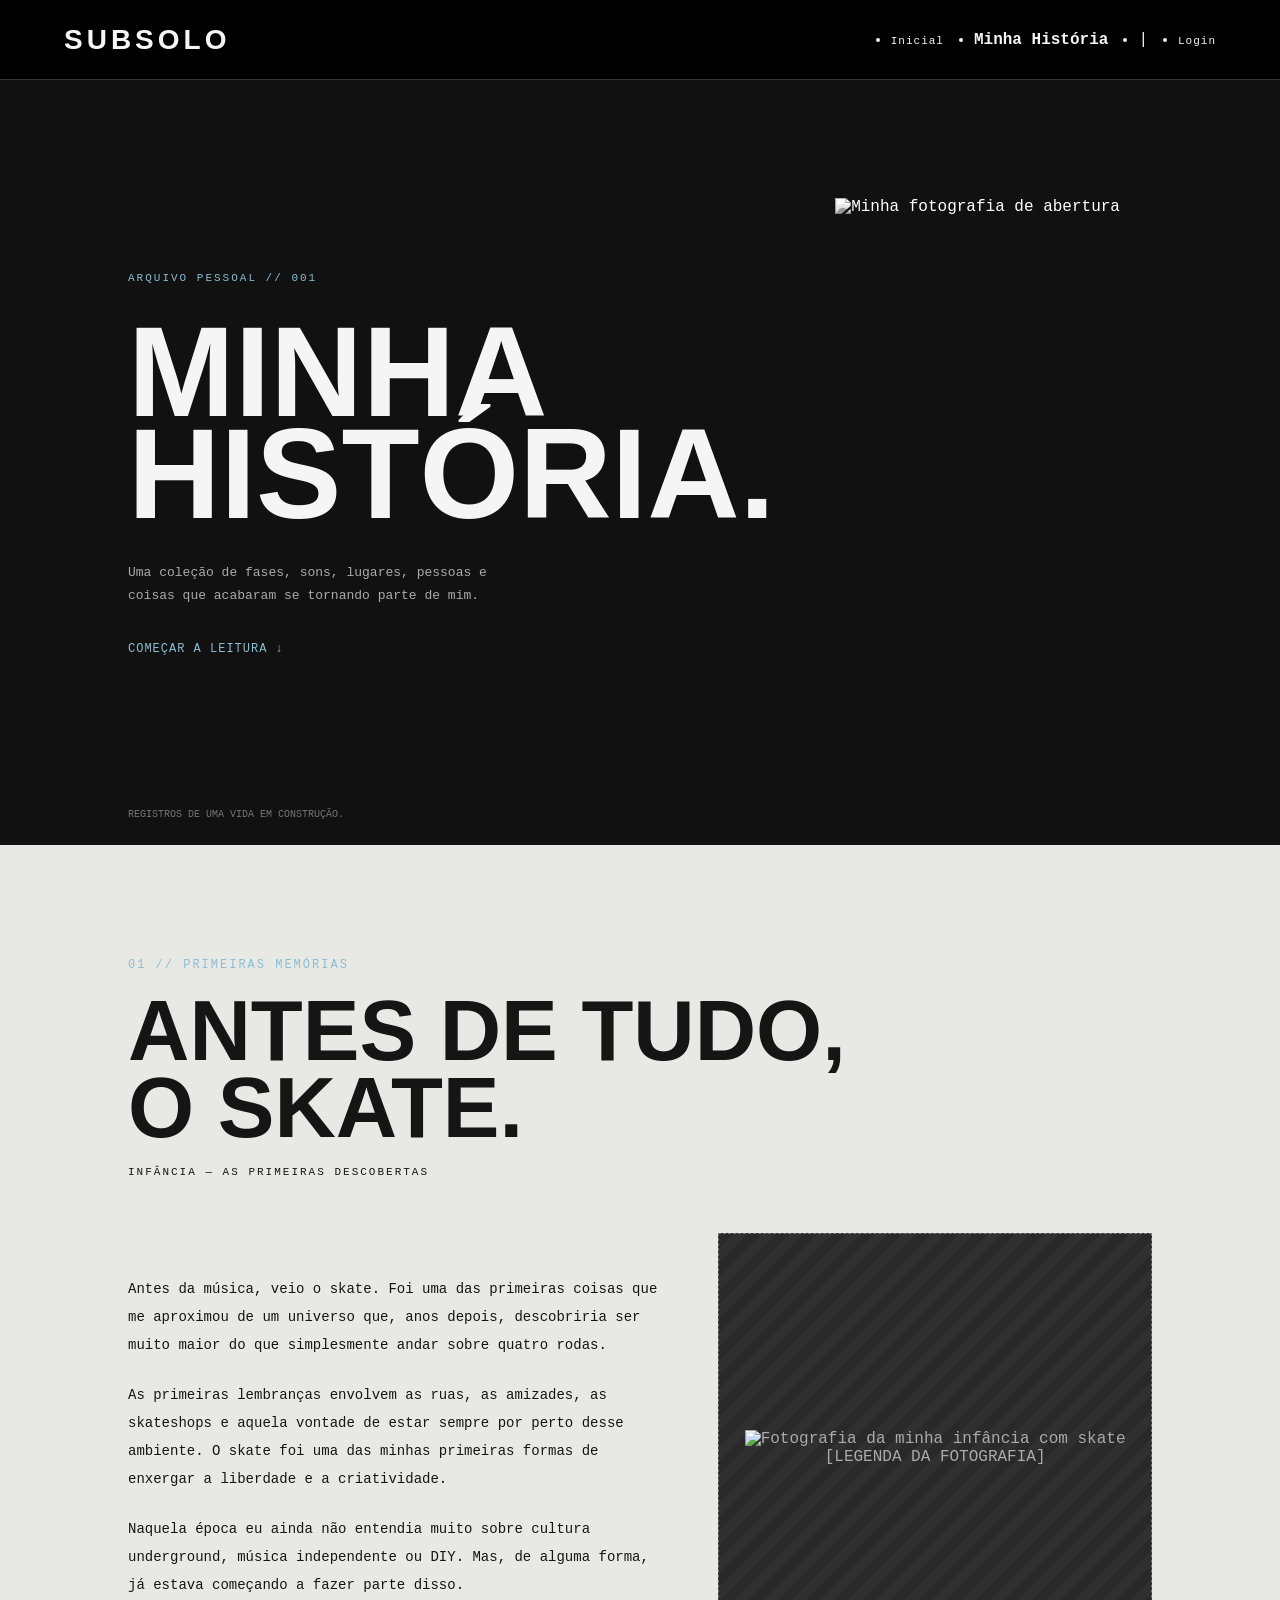
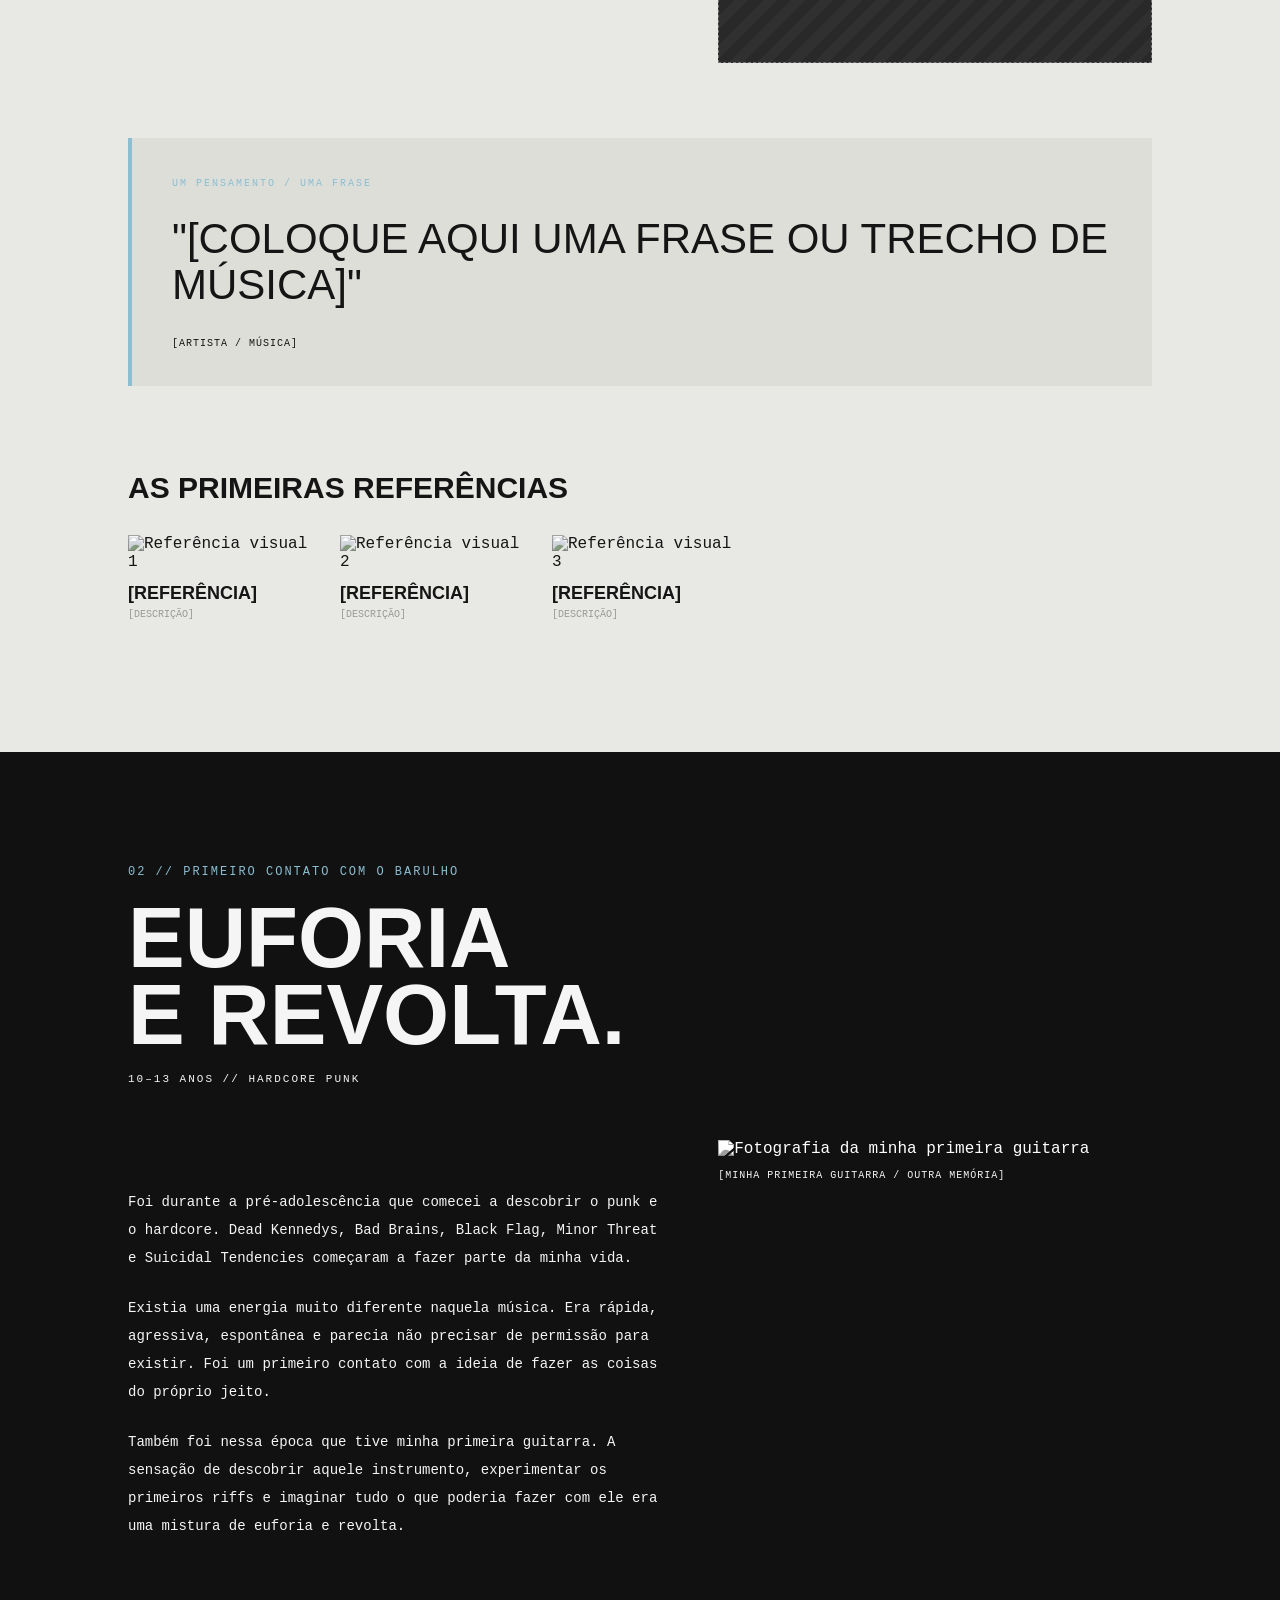
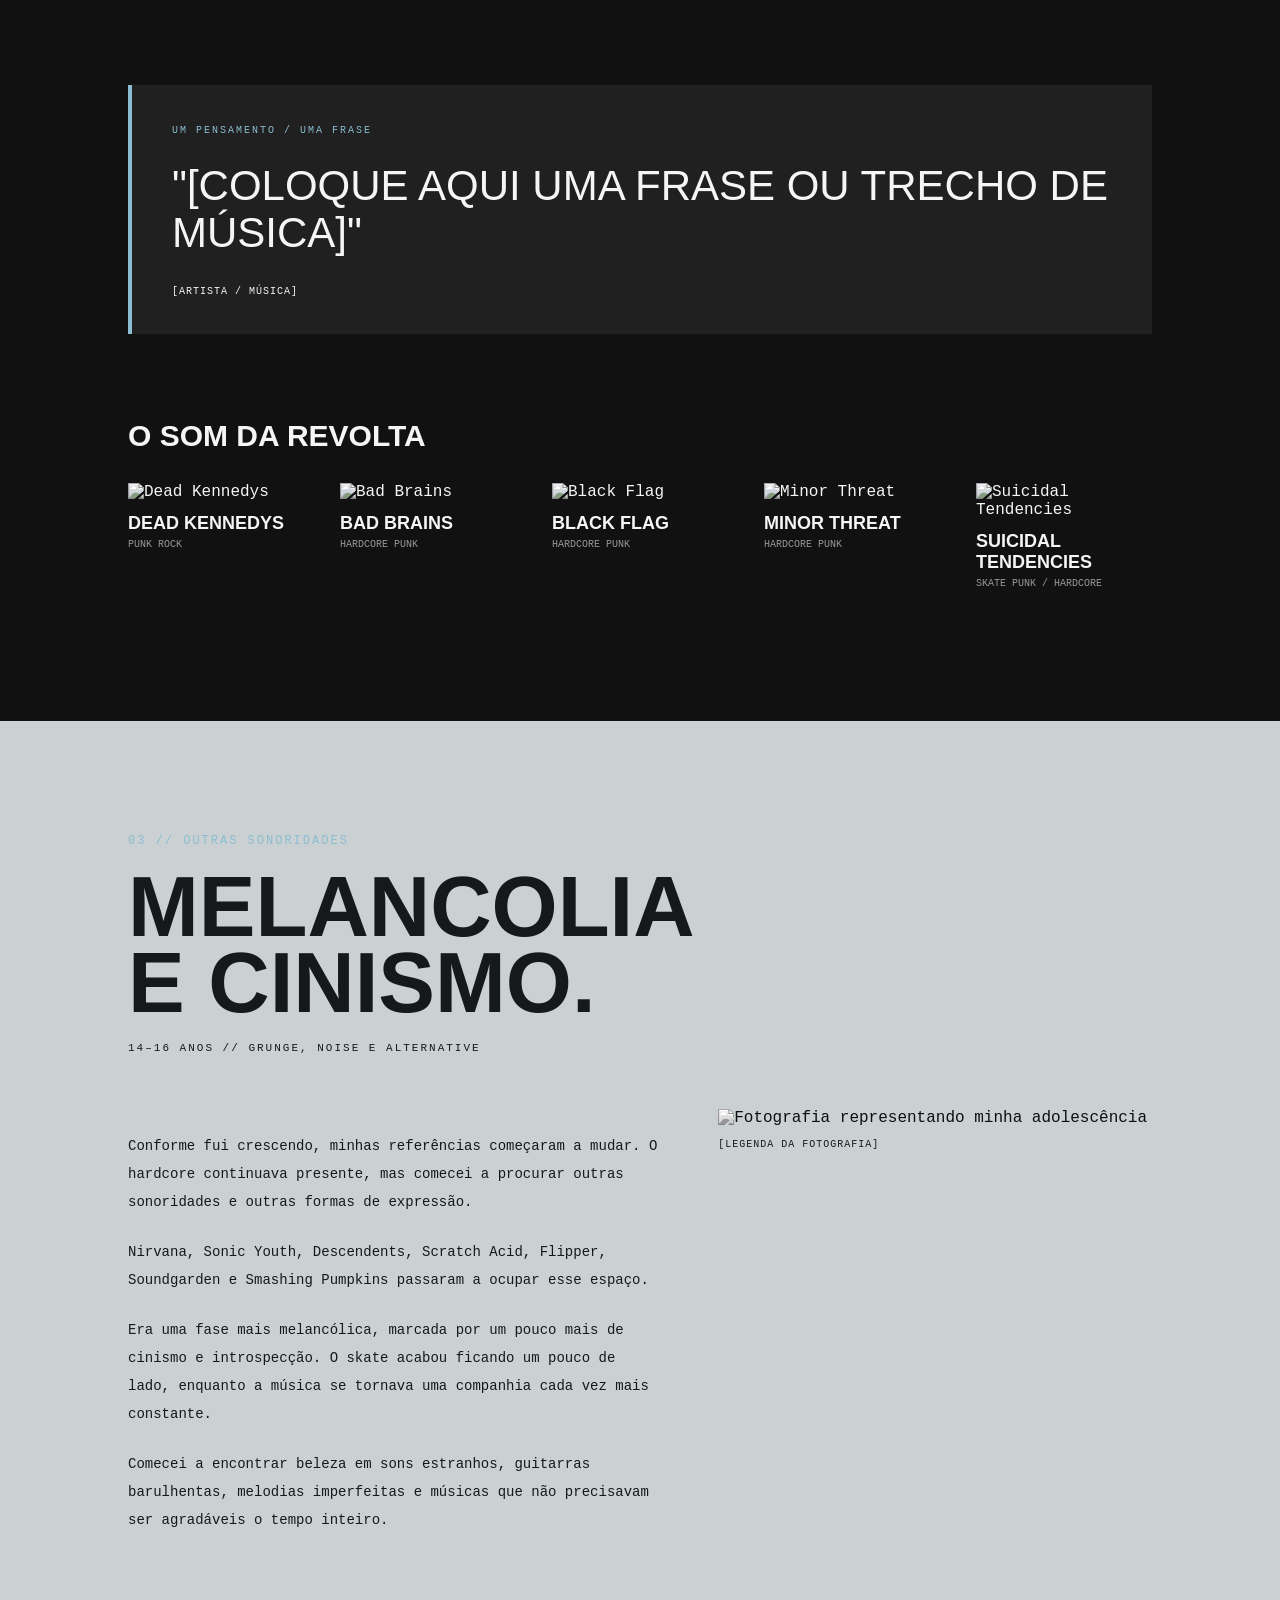
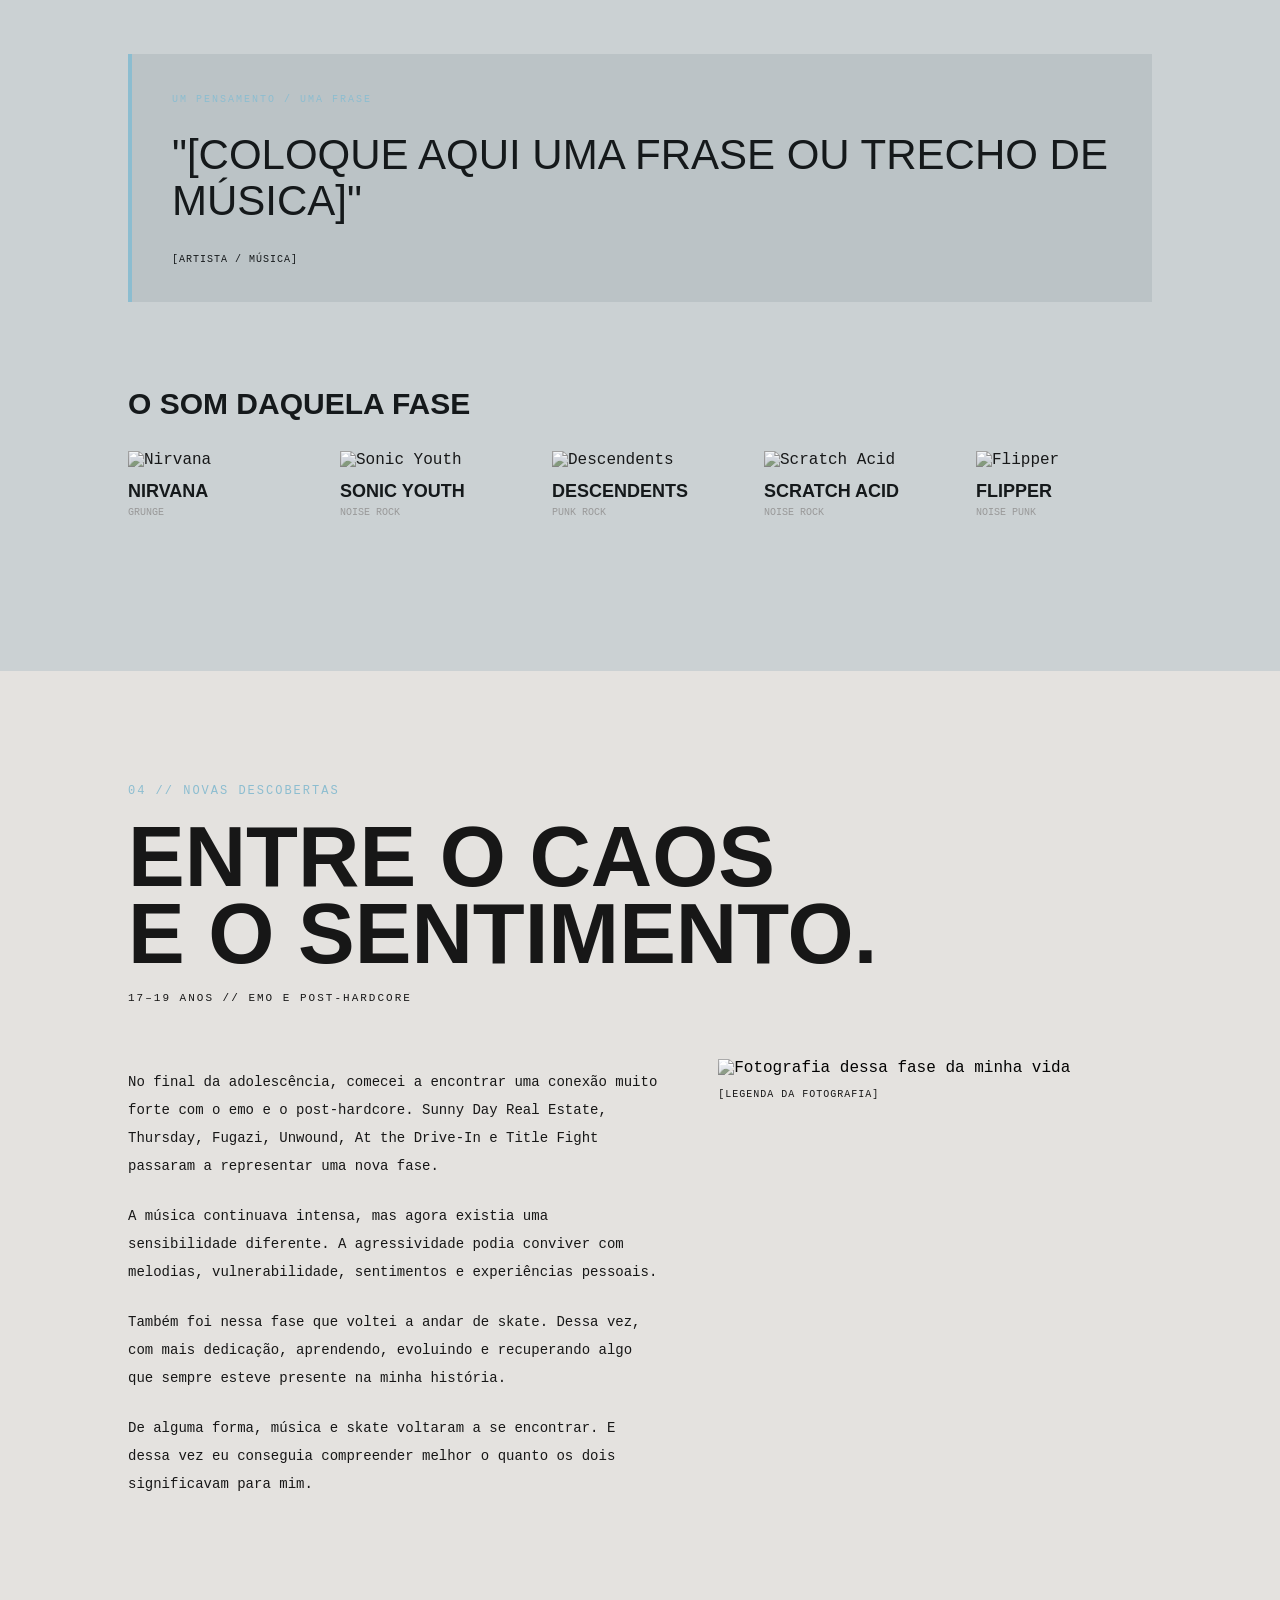
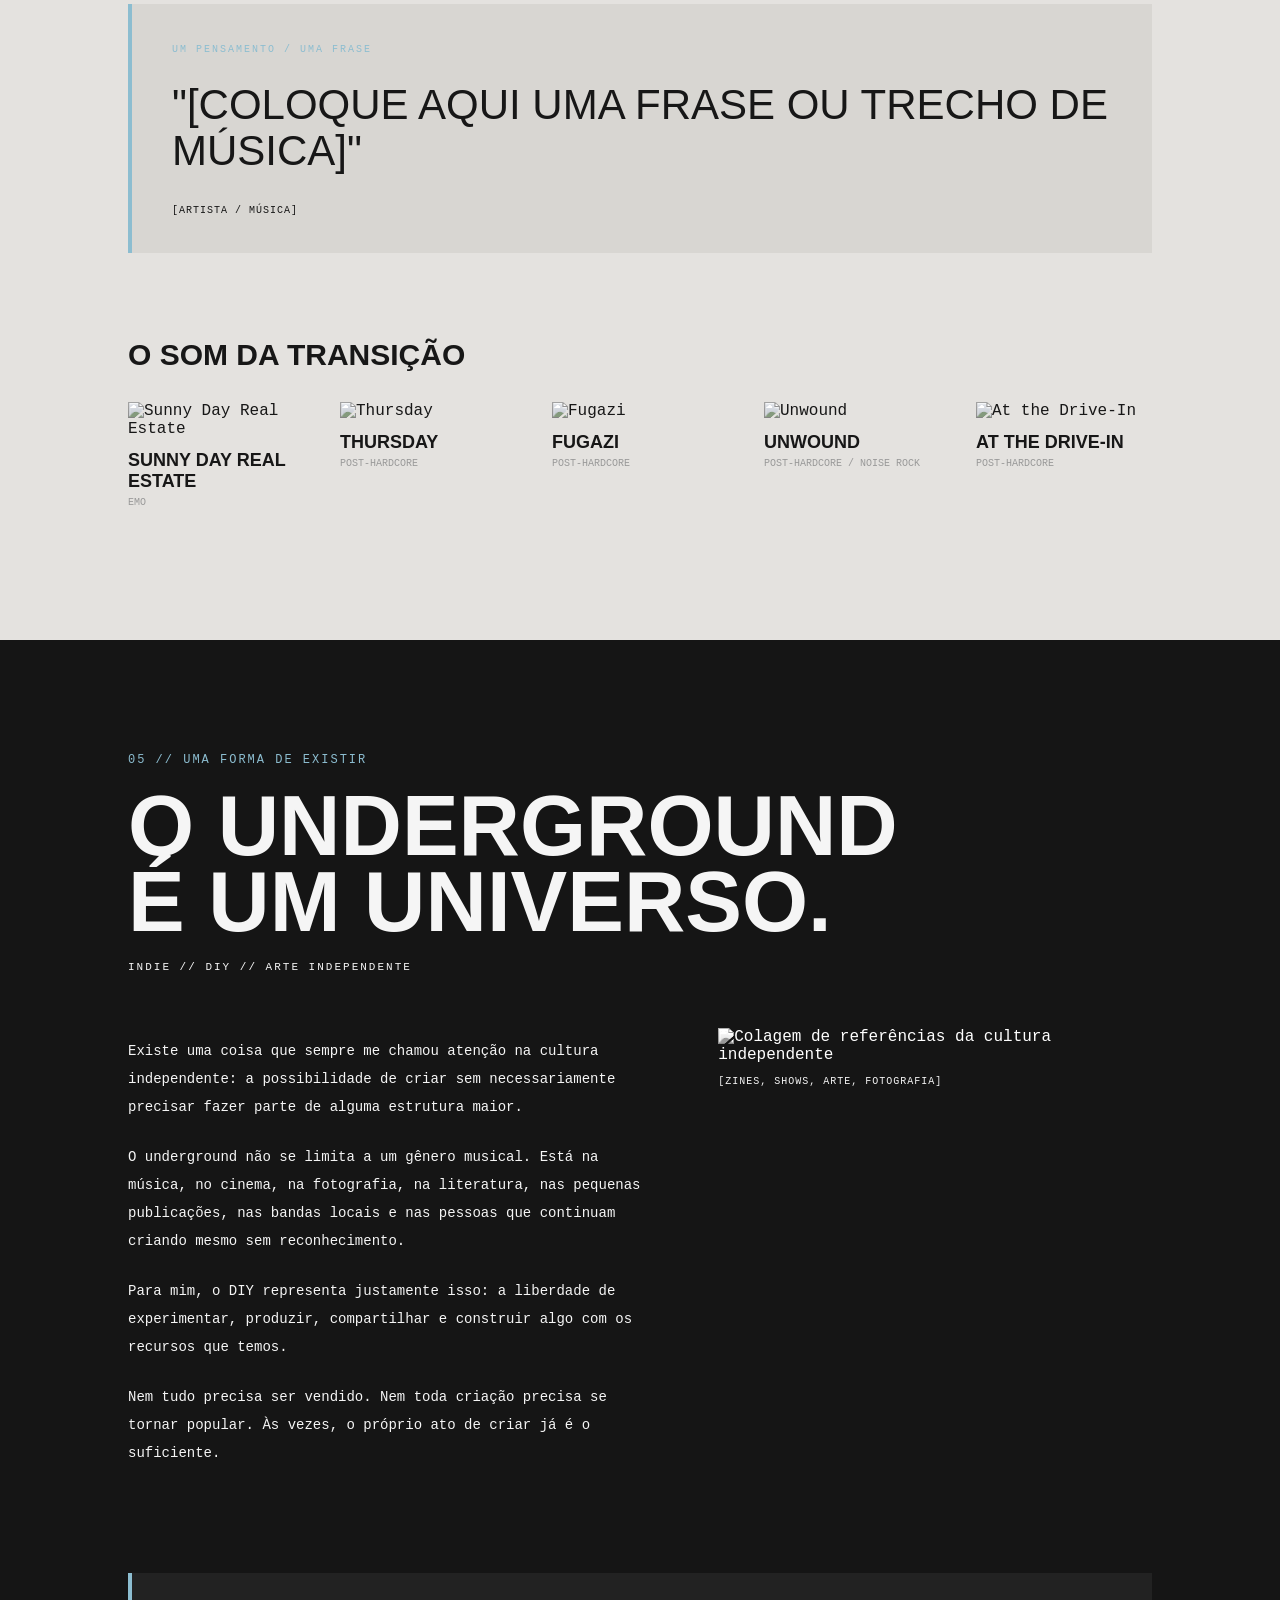
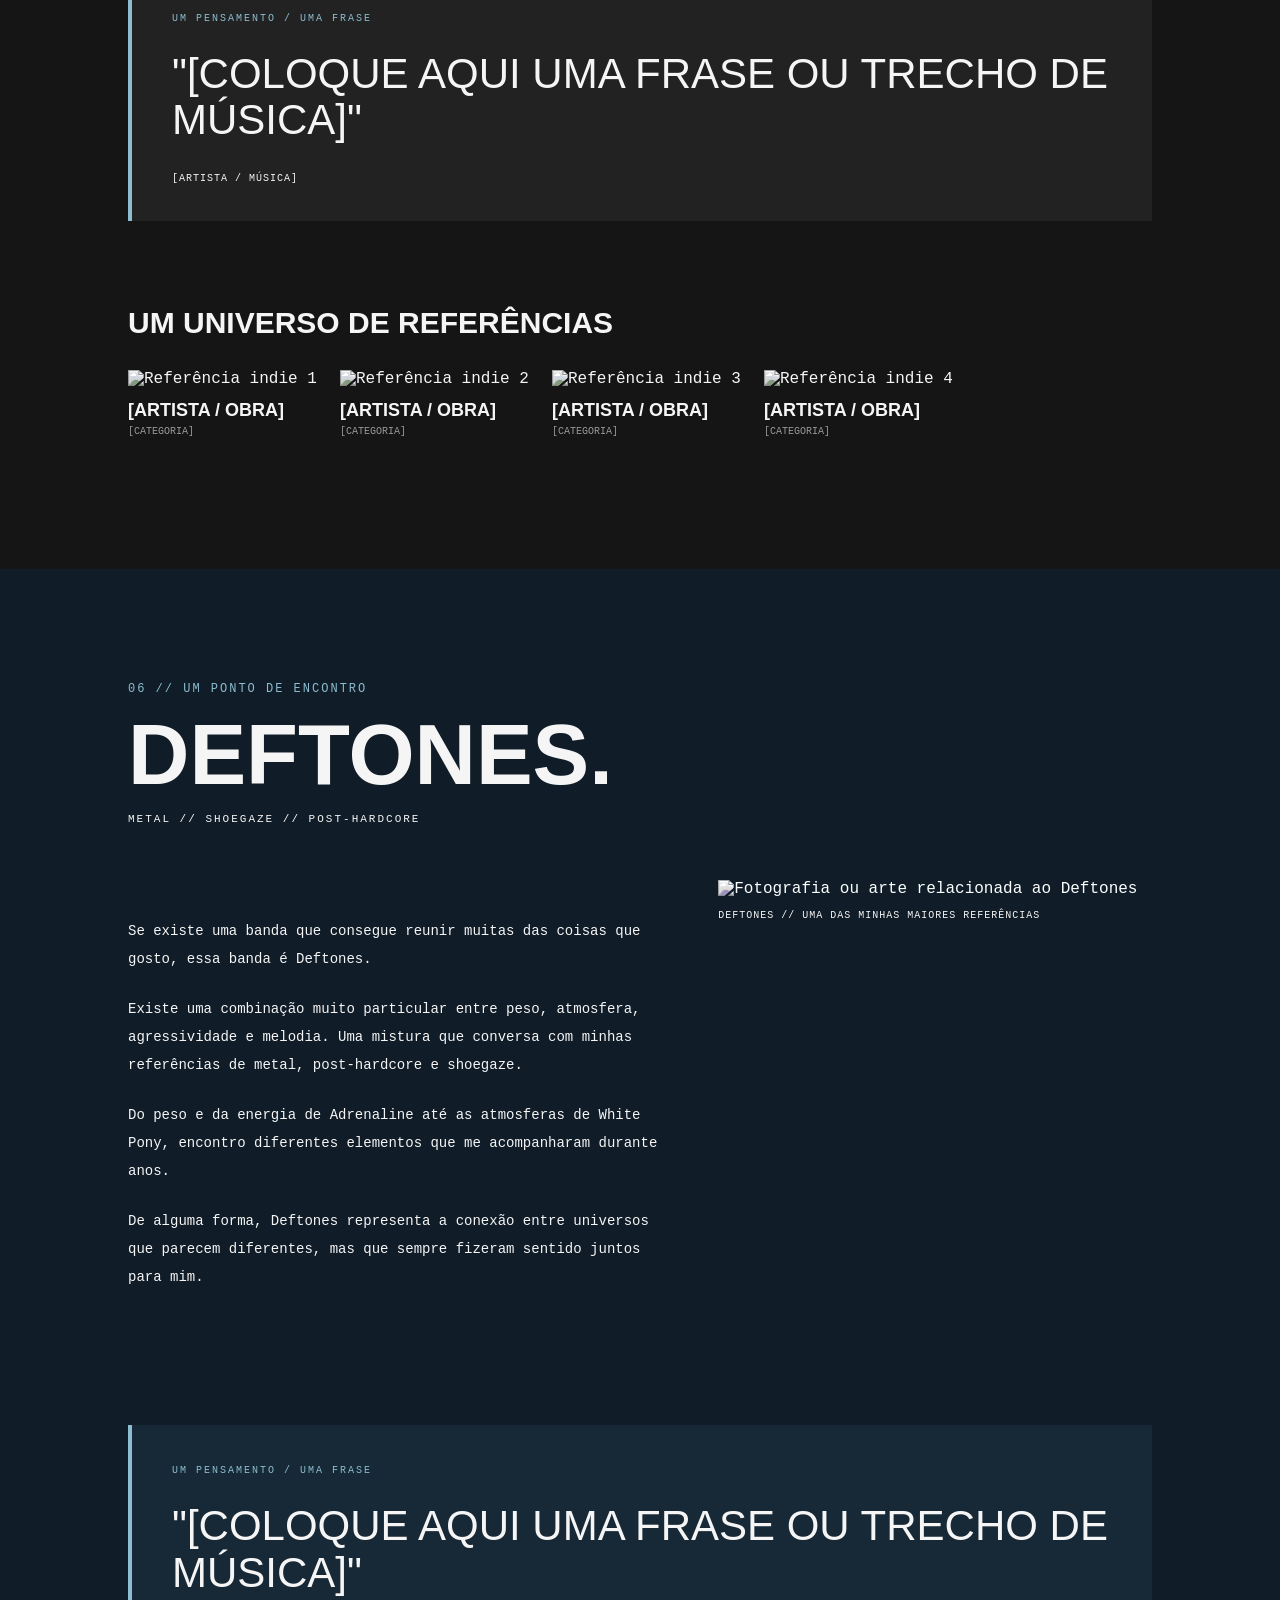
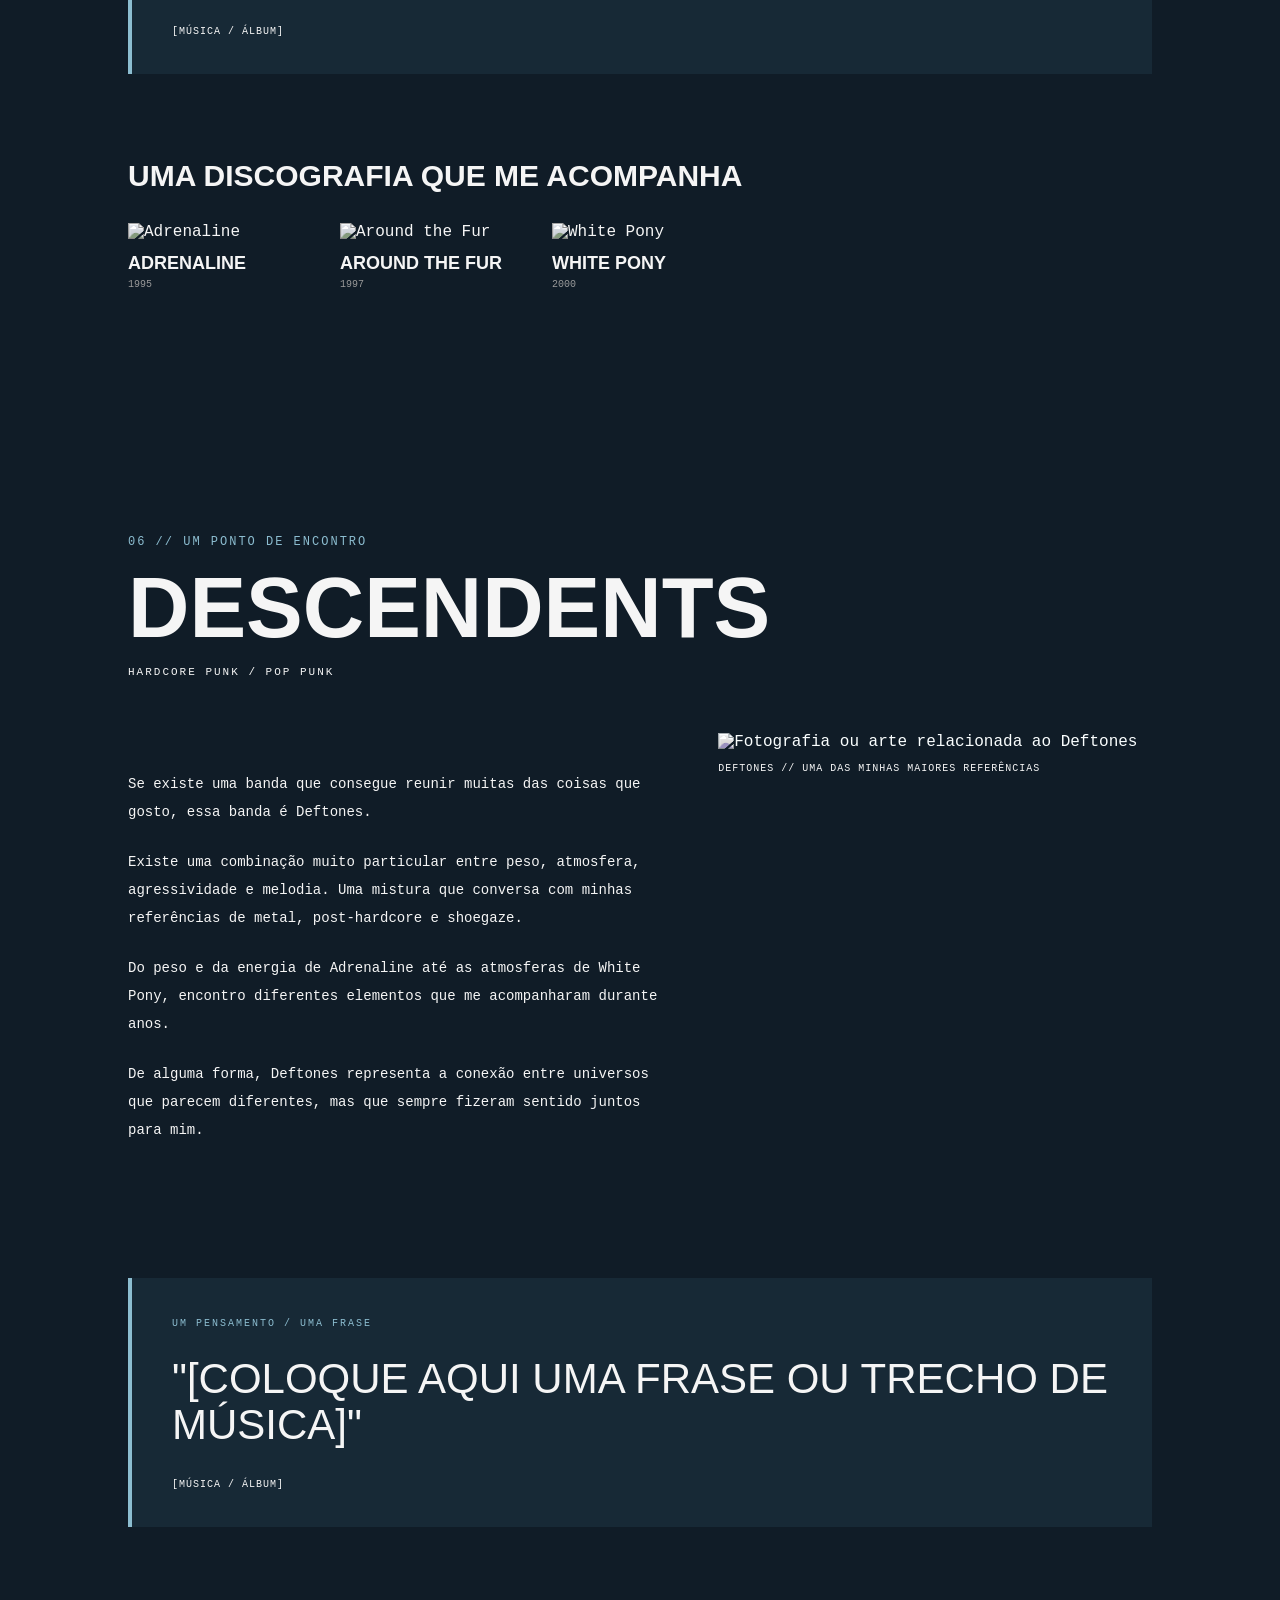
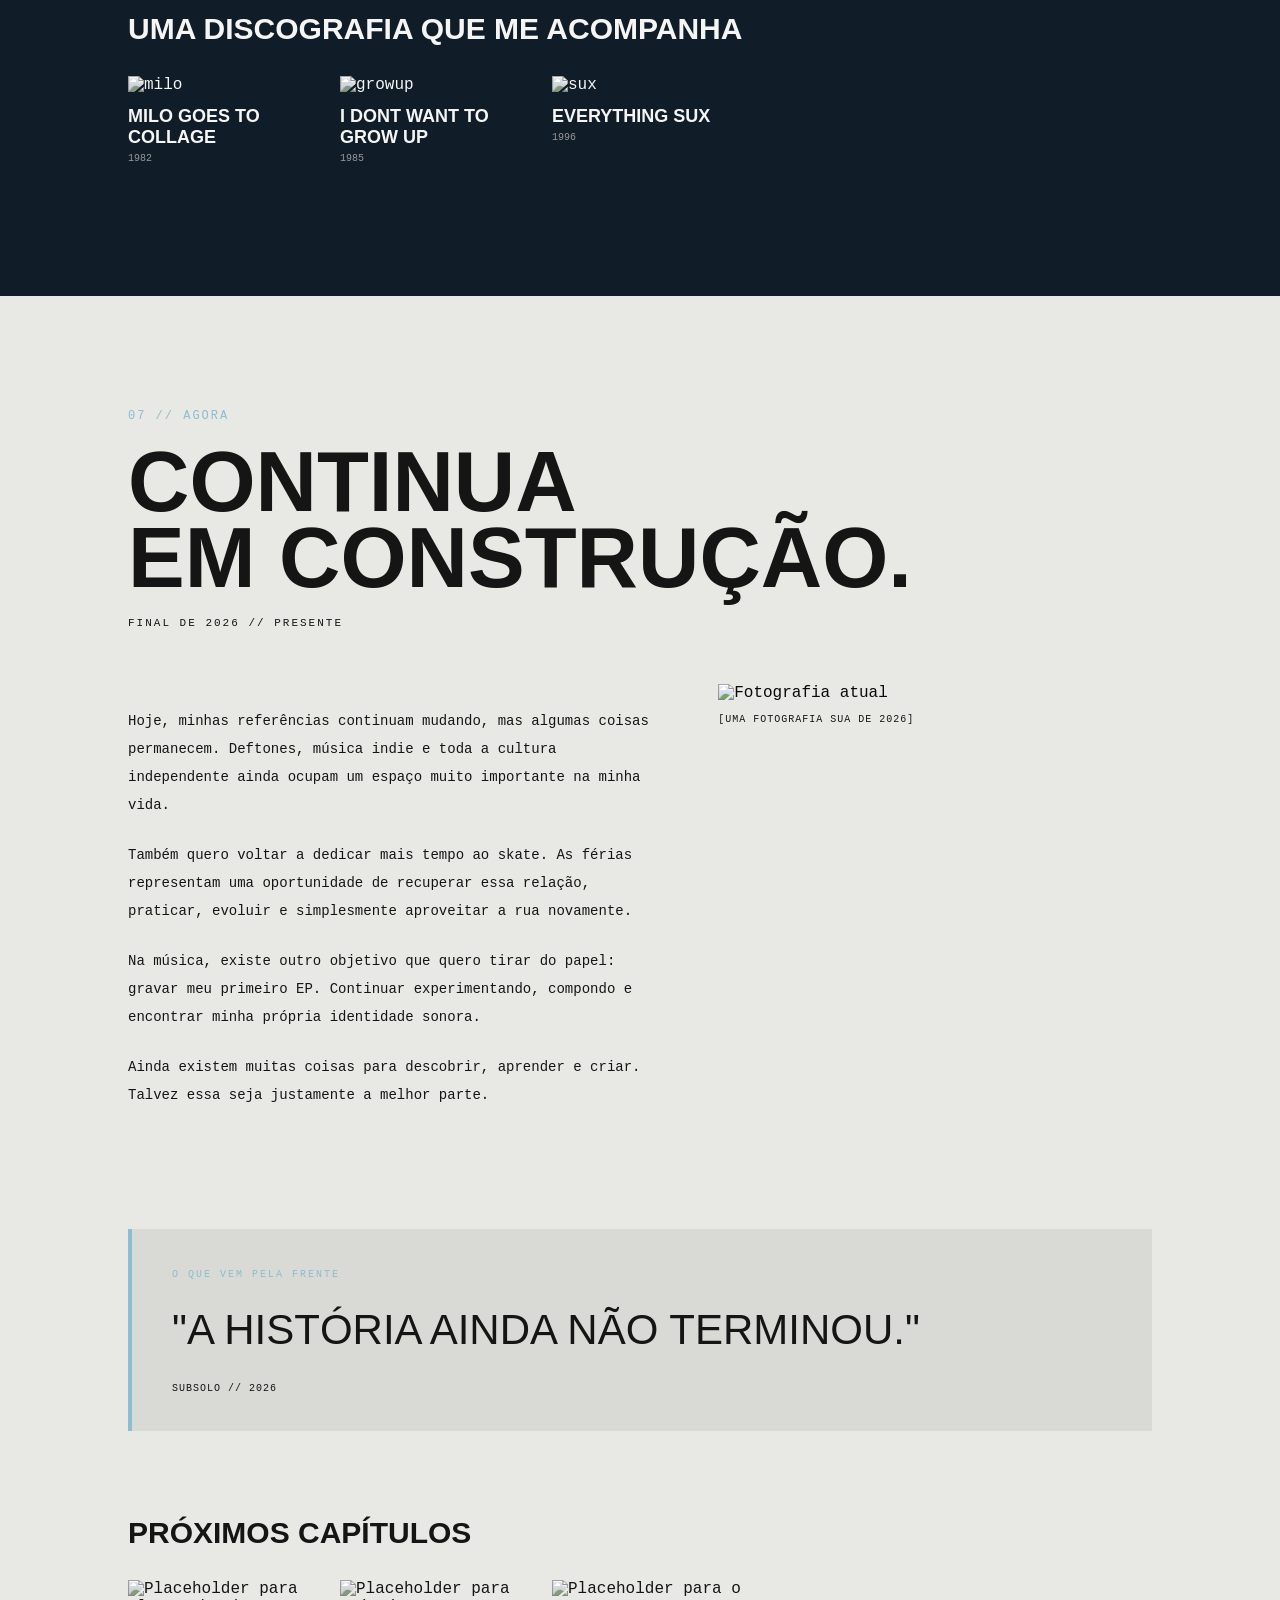
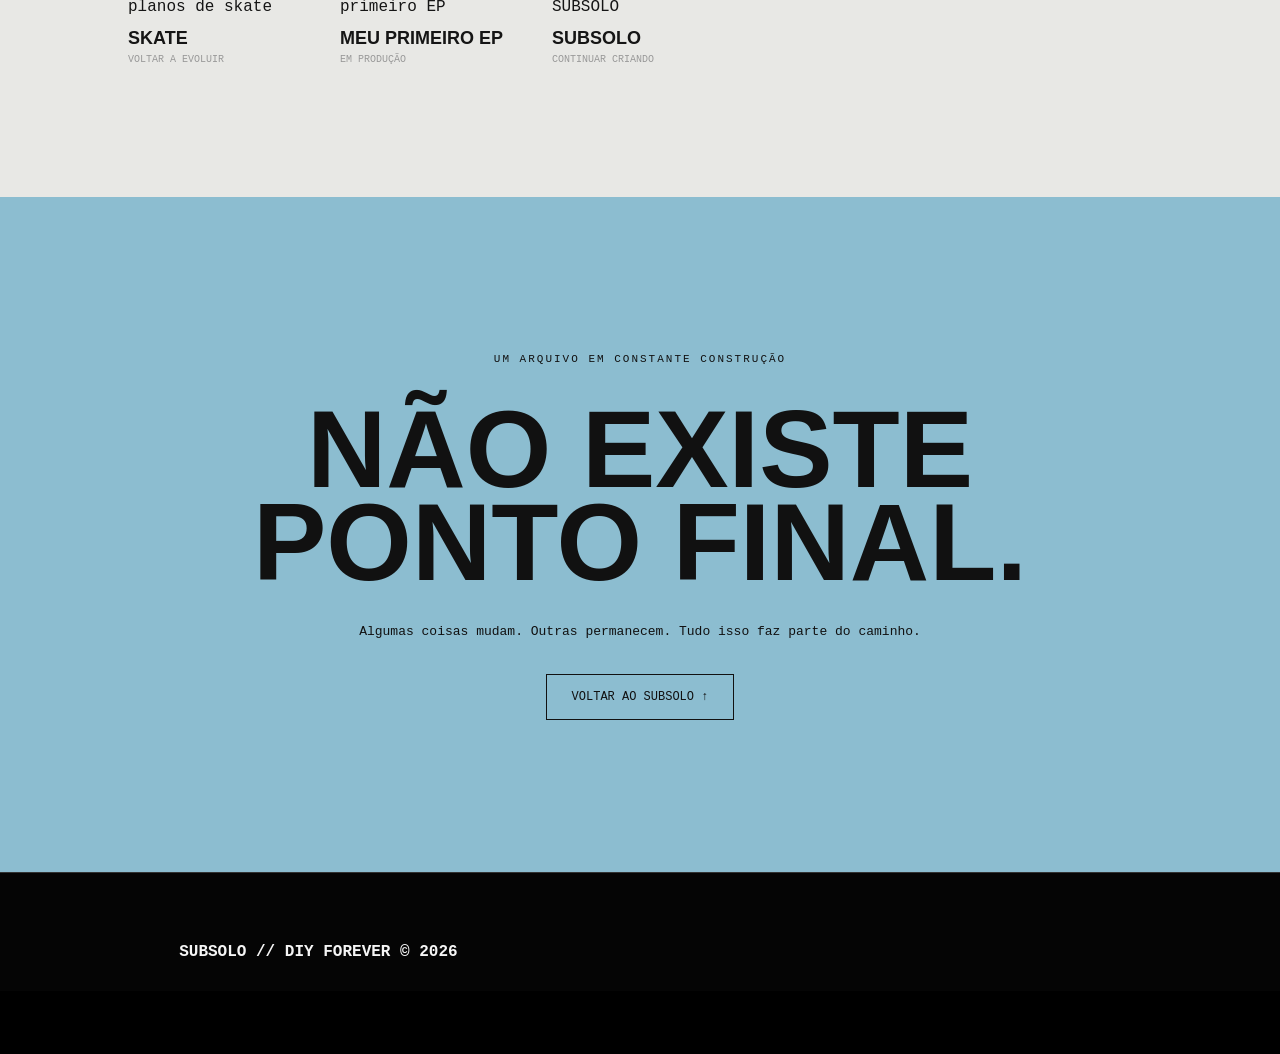
==== commit 200bb729: "update: Modelagem salva na pasta database / Login funcional sem ligação com aquarios e empresas." ====
--- a/public/about.html
+++ b/public/about.html
@@ -733,6 +733,103 @@
 
     </section>
 
+    
+    <section class="about-section deftones" id="deftones">
+
+        <div class="about-container">
+
+            <div class="about-cabecalho">
+                <span>06 // UM PONTO DE ENCONTRO</span>
+                <h2>DESCENDENTS</h2>
+                <p>HARDCORE PUNK / POP PUNK</p>
+            </div>
+
+            <div class="about-conteudo">
+
+                <div class="about-texto">
+
+                    <p>
+                        Se existe uma banda que consegue reunir
+                        muitas das coisas que gosto, essa banda é
+                        Deftones.
+                    </p>
+
+                    <p>
+                        Existe uma combinação muito particular entre
+                        peso, atmosfera, agressividade e melodia.
+                        Uma mistura que conversa com minhas referências
+                        de metal, post-hardcore e shoegaze.
+                    </p>
+
+                    <p>
+                        Do peso e da energia de Adrenaline até as
+                        atmosferas de White Pony, encontro diferentes
+                        elementos que me acompanharam durante anos.
+                    </p>
+
+                    <p>
+                        De alguma forma, Deftones representa a conexão
+                        entre universos que parecem diferentes,
+                        mas que sempre fizeram sentido juntos para mim.
+                    </p>
+
+                </div>
+
+                <figure class="about-foto-principal">
+                    <img src="./assets/imgs/about/deftones.jpg"
+                         alt="Fotografia ou arte relacionada ao Deftones">
+                    <figcaption>
+                        DEFTONES // UMA DAS MINHAS MAIORES REFERÊNCIAS
+                    </figcaption>
+                </figure>
+
+            </div>
+
+            <div class="about-citacao">
+                <span>UM PENSAMENTO / UMA FRASE</span>
+                <blockquote>
+                    "[COLOQUE AQUI UMA FRASE OU TRECHO DE MÚSICA]"
+                </blockquote>
+                <small>[MÚSICA / ÁLBUM]</small>
+            </div>
+
+            <div class="about-referencias">
+
+                <h3>UMA DISCOGRAFIA QUE ME ACOMPANHA</h3>
+
+                <div class="about-carrossel">
+
+                    <article class="about-disco">
+                        <img src="./assets/imgs/about/adrenaline.jpg"
+                             alt="milo">
+                        <h4>MILO GOES TO COLLAGE</h4>
+                        <span>1982</span>
+                    </article>
+
+                    <article class="about-disco">
+                        <img src="./assets/imgs/about/around-the-fur.jpg"
+                             alt="growup">
+                        <h4>I DONT WANT TO GROW UP</h4>
+                        <span>1985</span>
+                    </article>
+
+                    <article class="about-disco">
+                        <img src="./assets/imgs/about/white-pony.jpg"
+                             alt="sux">
+                        <h4>EVERYTHING SUX</h4>
+                        <span>1996</span>
+                    </article>
+
+                </div>
+
+            </div>
+
+        </div>
+
+    </section>
+
+
+
 
     <!-- 07 - HOJE -->
 
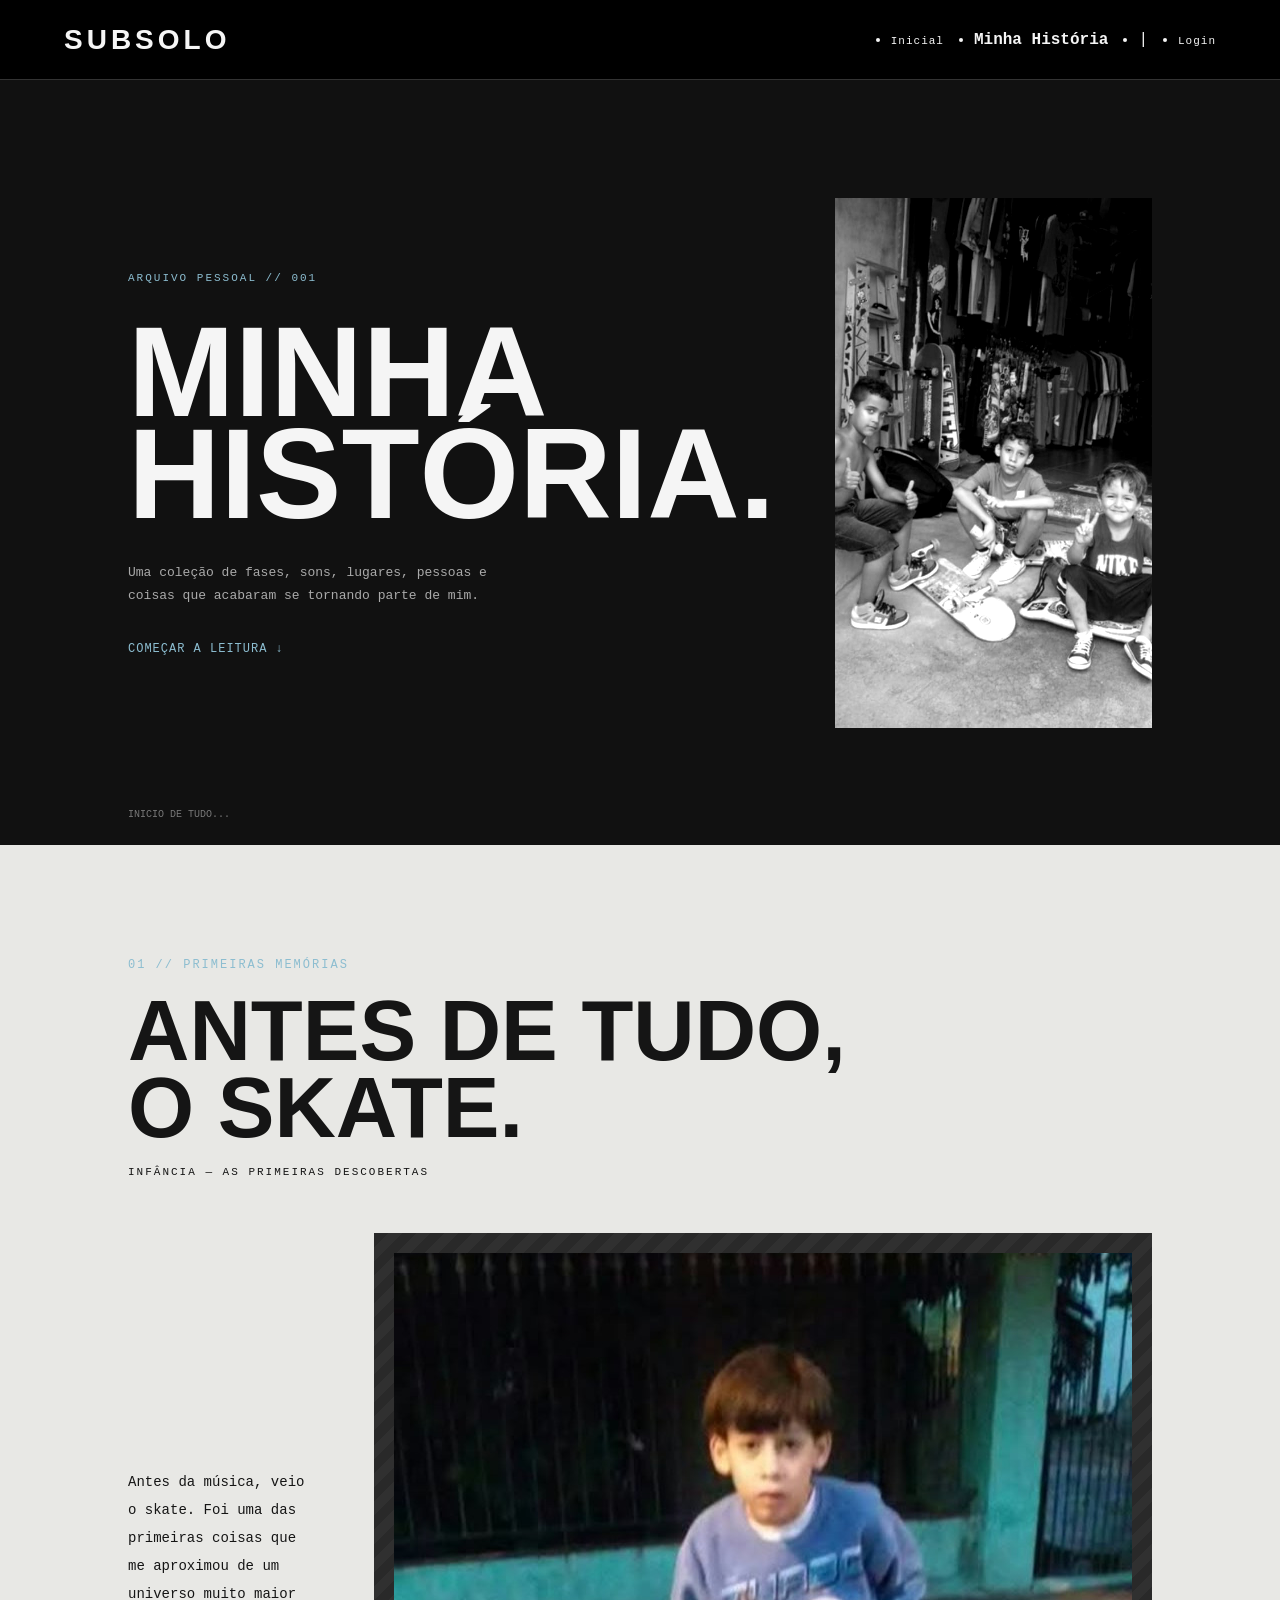
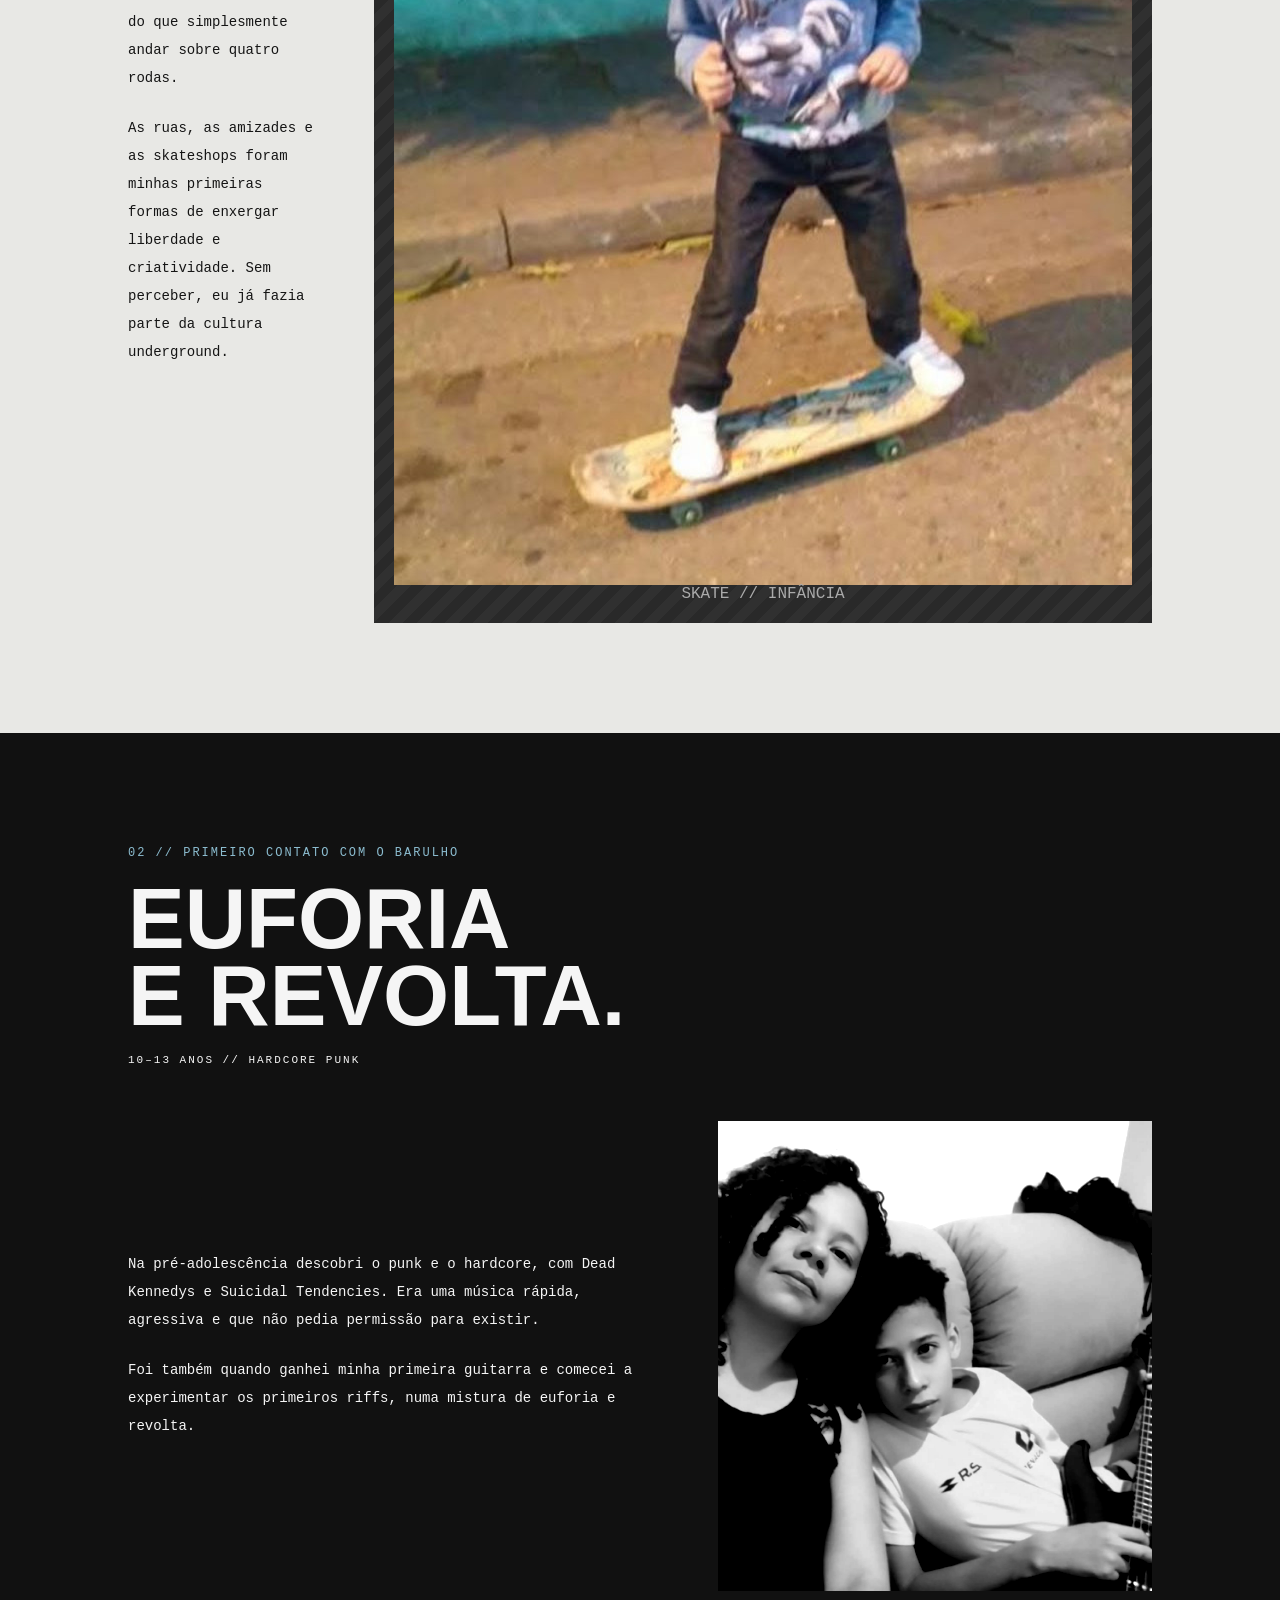
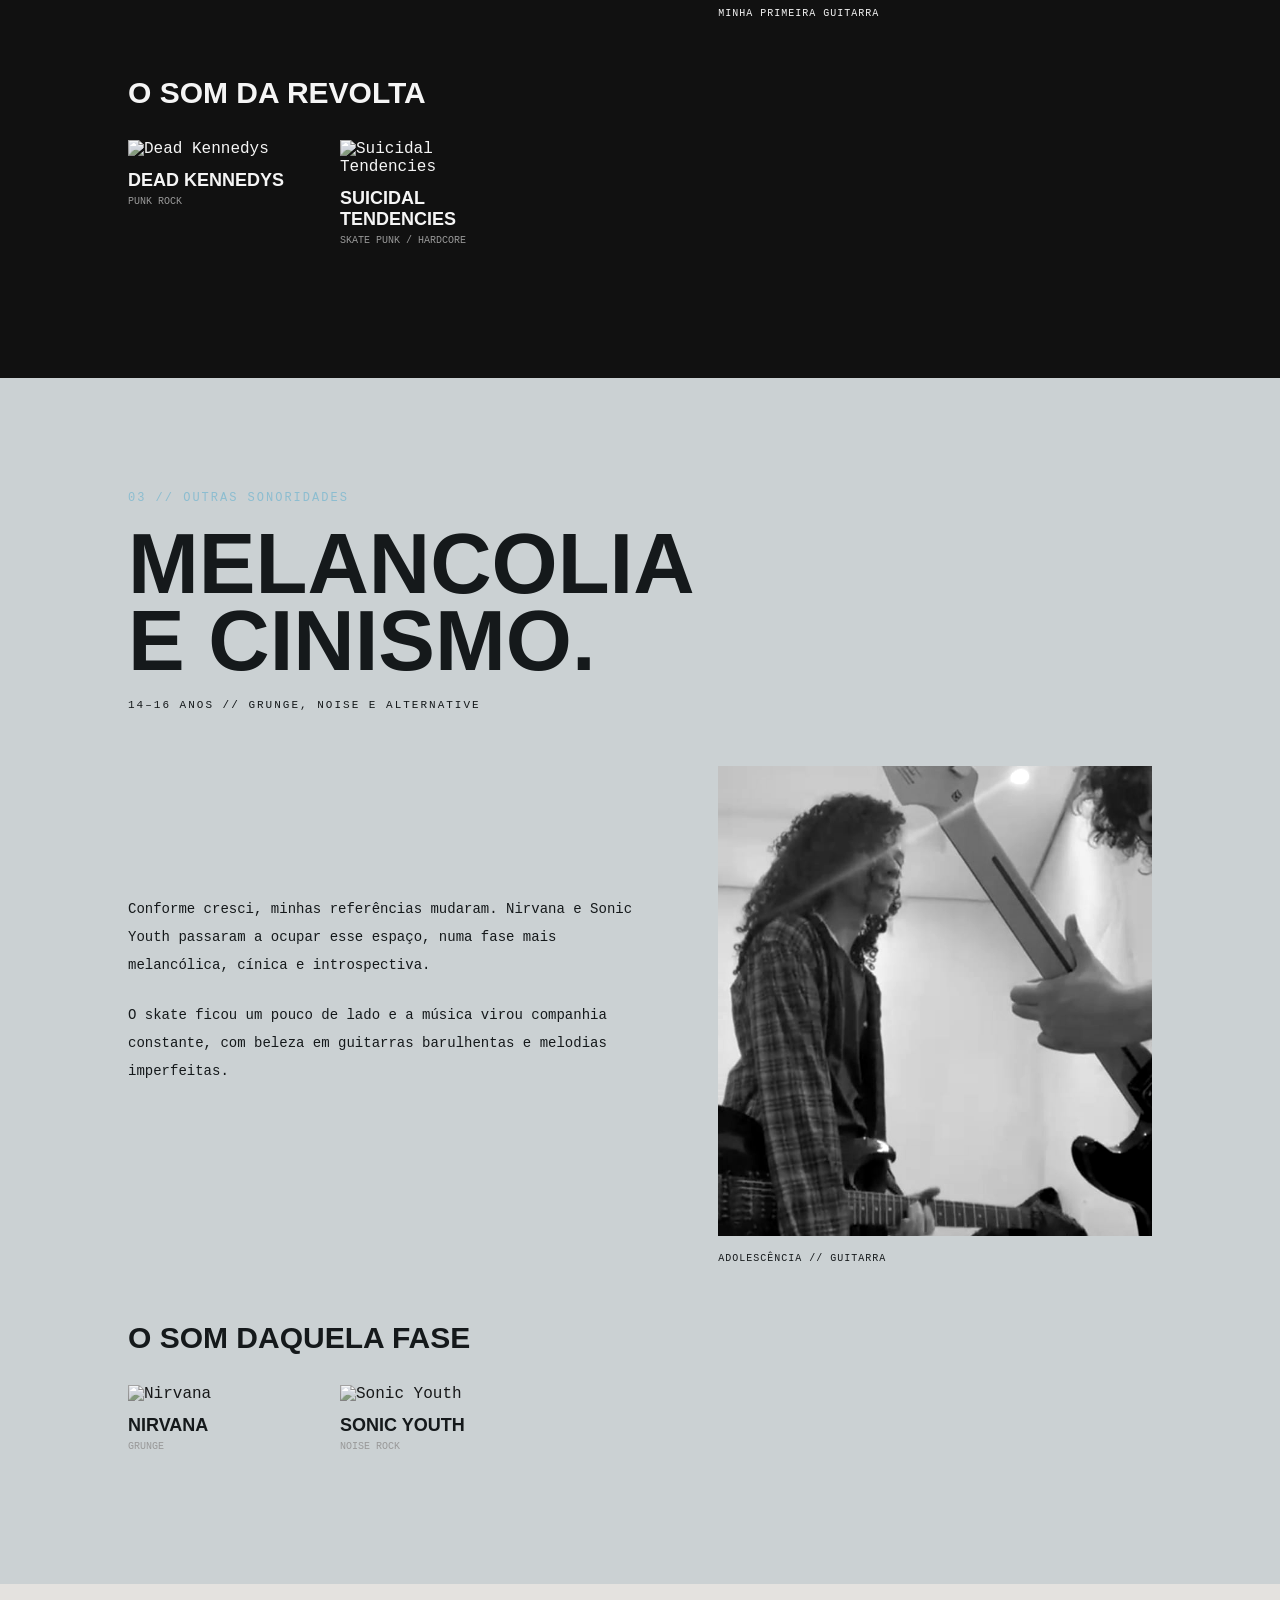
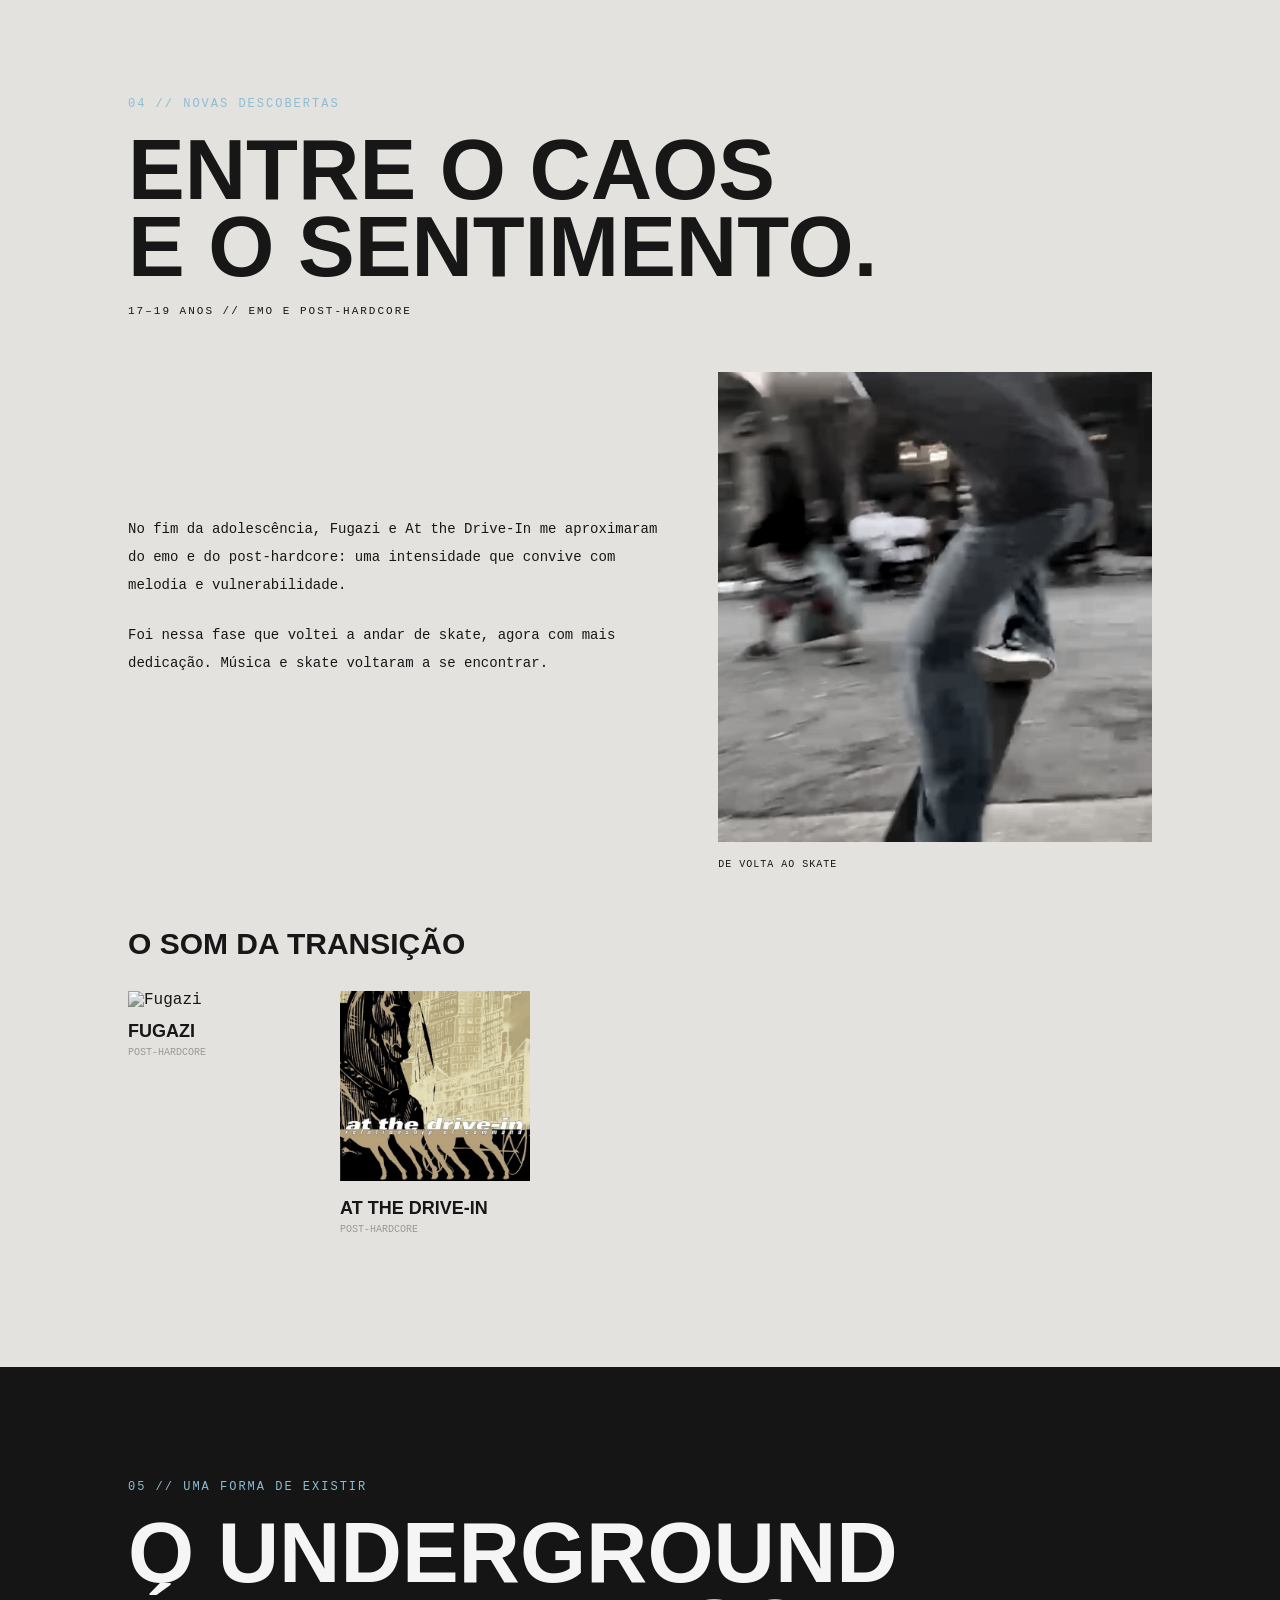
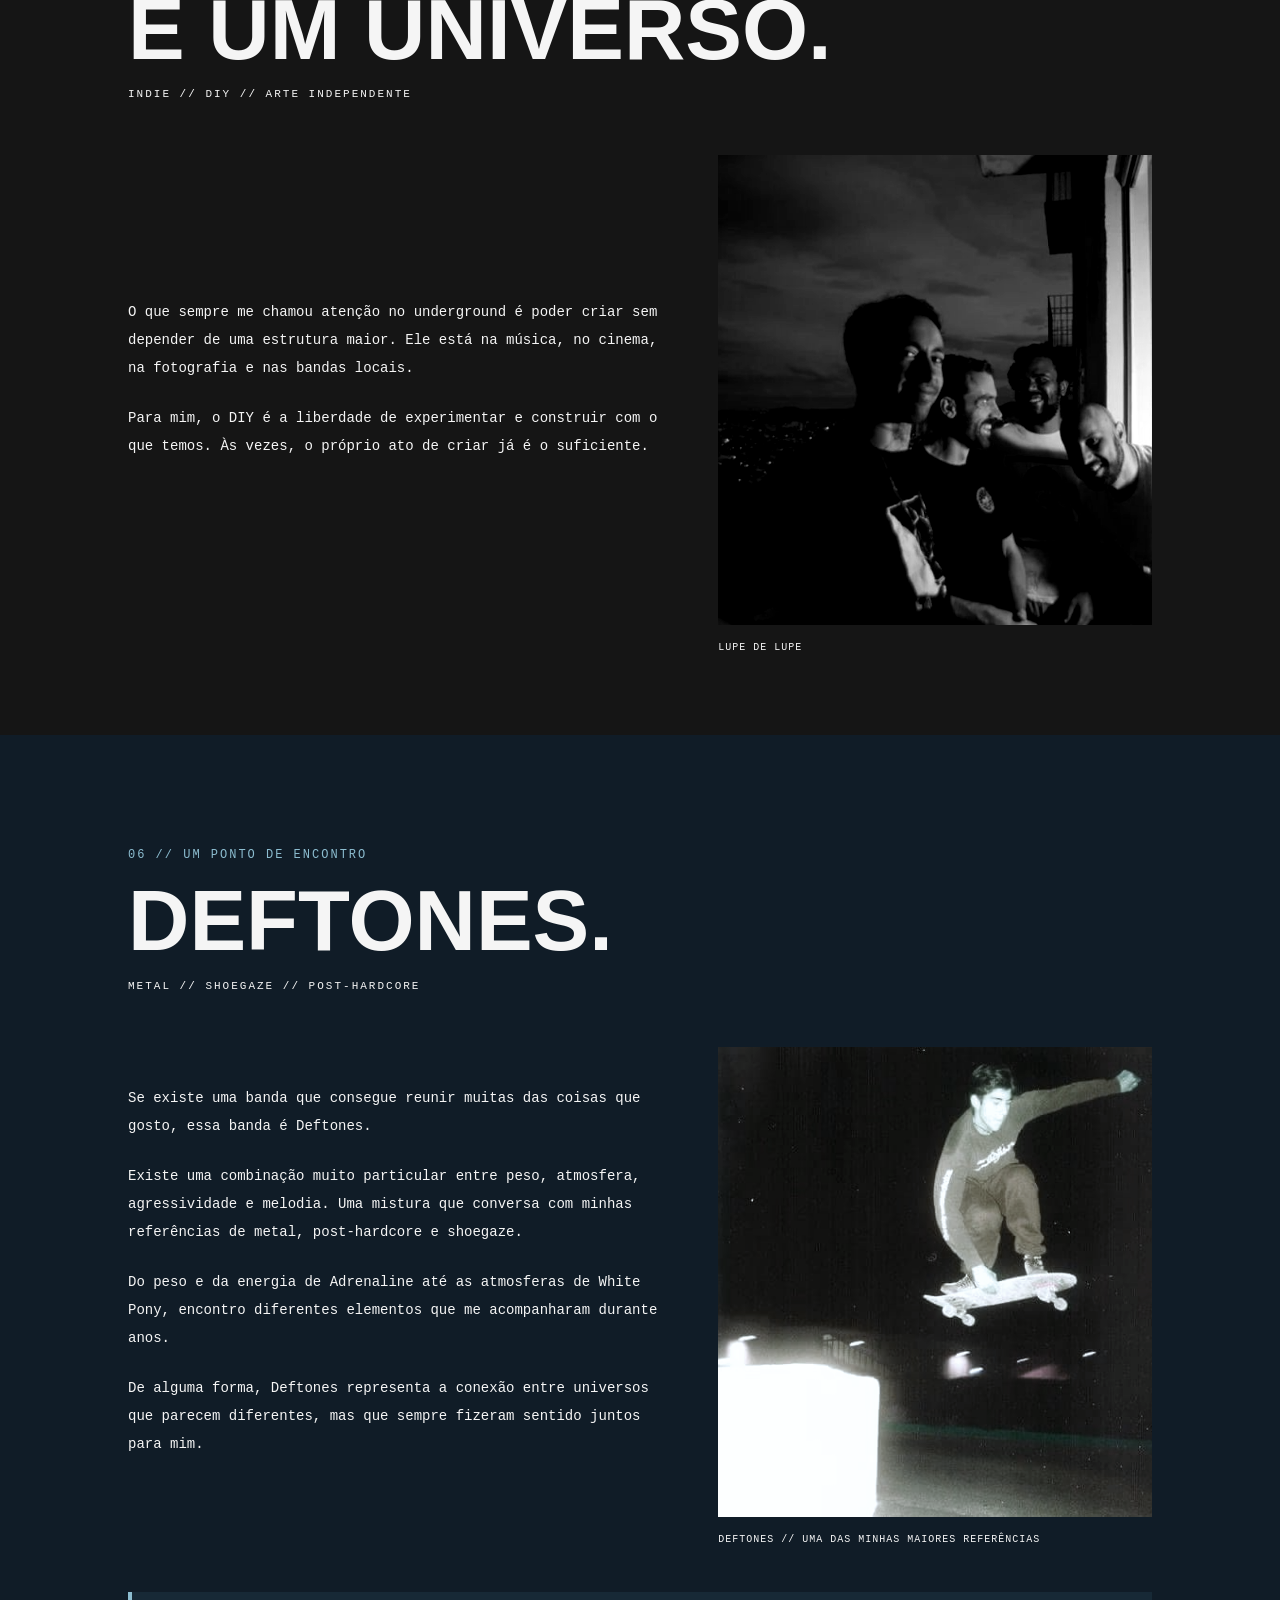
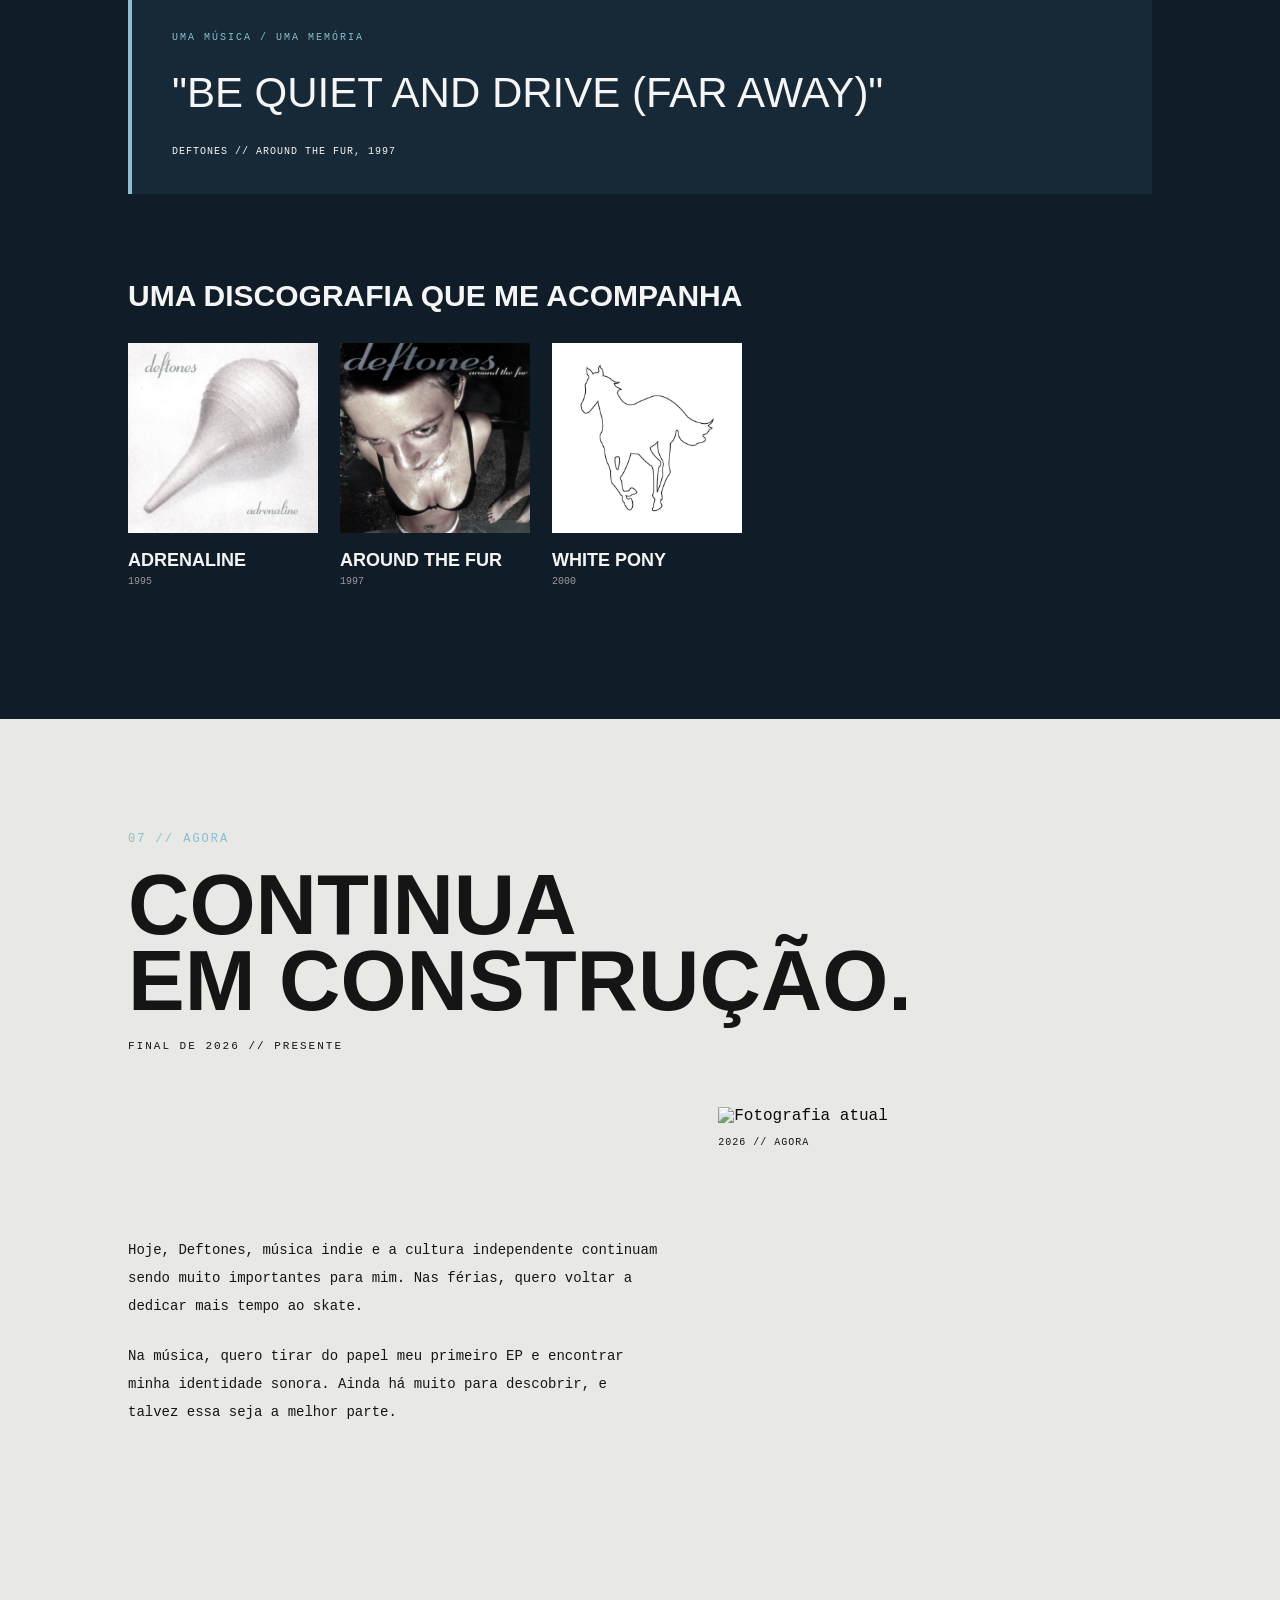
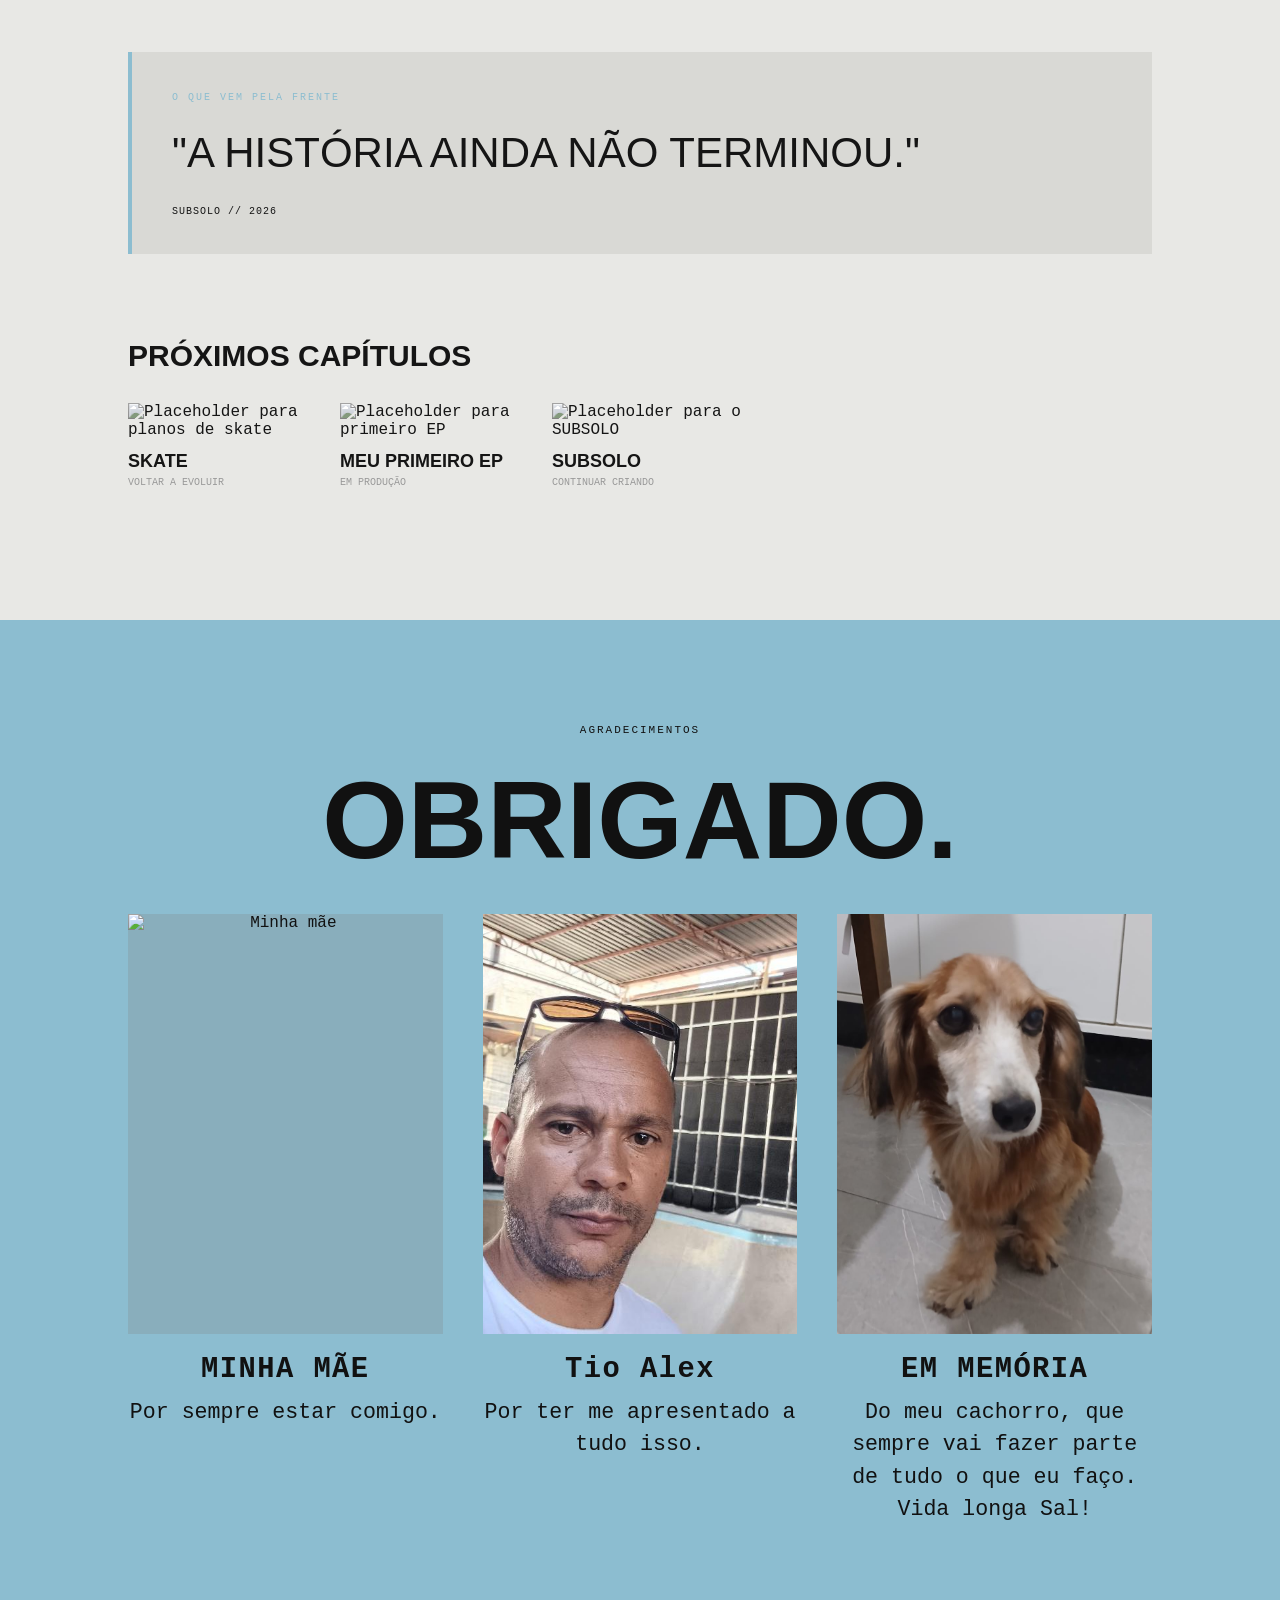
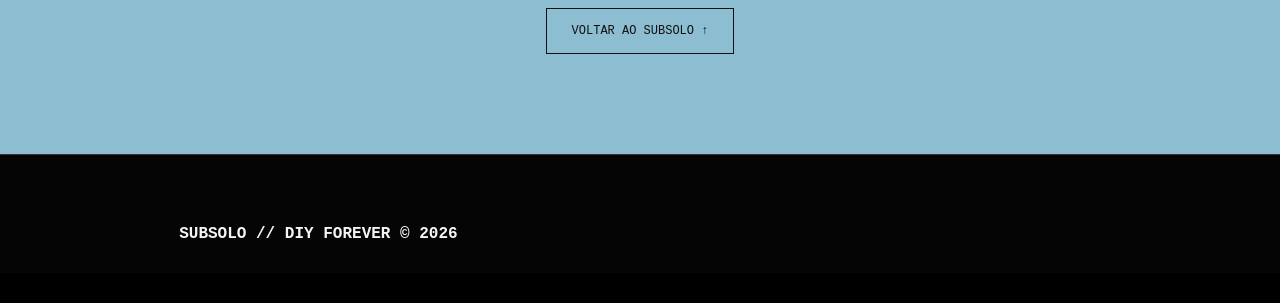
==== commit b9bb40be: "update: minha historia quase concluida, imagens definidas/ revisão na modelagem DER" ====
--- a/public/about.html
+++ b/public/about.html
@@ -1,4 +1,3 @@
-
 <!DOCTYPE html>
 <html lang="pt-br">
 
@@ -16,6 +15,42 @@
 
     <link rel="preconnect" href="https://fonts.googleapis.com">
     <link rel="preconnect" href="https://fonts.gstatic.com" crossorigin>
+
+    <style>
+        /* AGRADECIMENTOS */
+        .about-final .agradecimentos {
+            display: flex;
+            flex-wrap: wrap;
+            justify-content: center;
+            gap: 2.5rem;
+            margin: 3rem 0;
+        }
+
+        .about-final .agradecimento {
+            flex: 1 1 280px;
+            max-width: 380px;
+            margin: 0;
+        }
+
+        .about-final .agradecimento img {
+            display: block;
+            width: 100%;
+            aspect-ratio: 3 / 4;
+            object-fit: cover;
+            background: rgba(128, 128, 128, 0.25);
+        }
+
+        .about-final .agradecimento h3 {
+            font-size: 1.8rem;
+            letter-spacing: 0.05em;
+            margin: 1.2rem 0 0.6rem;
+        }
+
+        .about-final .agradecimento p {
+            font-size: 1.35rem;
+            line-height: 1.5;
+        }
+    </style>
 
 </head>
 
@@ -65,12 +100,12 @@
         </div>
 
         <div class="about-hero-foto">
-            <img src="./assets/imgs/about/hero.jpg"
+            <img src="./assets/images/eu/criança.jpeg"
                  alt="Minha fotografia de abertura">
         </div>
 
         <span class="about-hero-legenda">
-            REGISTROS DE UMA VIDA EM CONSTRUÇÃO.
+           INICIO DE TUDO...
         </span>
 
     </section>
@@ -93,75 +128,27 @@
                 <div class="about-texto">
 
                     <p>
-                        Antes da música, veio o skate.
-                        Foi uma das primeiras coisas que me aproximou
-                        de um universo que, anos depois, descobriria
-                        ser muito maior do que simplesmente andar
-                        sobre quatro rodas.
-                    </p>
-
-                    <p>
-                        As primeiras lembranças envolvem as ruas,
-                        as amizades, as skateshops e aquela vontade
-                        de estar sempre por perto desse ambiente.
-                        O skate foi uma das minhas primeiras formas
-                        de enxergar a liberdade e a criatividade.
-                    </p>
-
-                    <p>
-                        Naquela época eu ainda não entendia muito
-                        sobre cultura underground, música independente
-                        ou DIY. Mas, de alguma forma, já estava
-                        começando a fazer parte disso.
-                    </p>
-
-                </div>
-
-                 <div class="image-placeholder manifesto-image">
-                    <img src="./assets/imgs/about/infancia.jpg"
+                        Antes da música, veio o skate. Foi uma das
+                        primeiras coisas que me aproximou de um universo
+                        muito maior do que simplesmente andar sobre
+                        quatro rodas.
+                    </p>
+
+                    <p>
+                        As ruas, as amizades e as skateshops foram minhas
+                        primeiras formas de enxergar liberdade e
+                        criatividade. Sem perceber, eu já fazia parte
+                        da cultura underground.
+                    </p>
+
+                </div>
+
+                 <div class="image-placeholder me-image">
+                    <img src="./assets/images/eu/criança2.jpg"
                          alt="Fotografia da minha infância com skate">
                     <figcaption>
-                        [LEGENDA DA FOTOGRAFIA]
-                    </figcaption>
-                </div>
-
-            </div>
-
-            <div class="about-citacao">
-                <span>UM PENSAMENTO / UMA FRASE</span>
-                <blockquote>
-                    "[COLOQUE AQUI UMA FRASE OU TRECHO DE MÚSICA]"
-                </blockquote>
-                <small>[ARTISTA / MÚSICA]</small>
-            </div>
-
-            <div class="about-referencias">
-
-                <h3>AS PRIMEIRAS REFERÊNCIAS</h3>
-
-                <div class="about-carrossel">
-
-                    <article class="about-disco">
-                        <img src="./assets/imgs/about/infancia-01.jpg"
-                             alt="Referência visual 1">
-                        <h4>[REFERÊNCIA]</h4>
-                        <span>[DESCRIÇÃO]</span>
-                    </article>
-
-                    <article class="about-disco">
-                        <img src="./assets/imgs/about/infancia-02.jpg"
-                             alt="Referência visual 2">
-                        <h4>[REFERÊNCIA]</h4>
-                        <span>[DESCRIÇÃO]</span>
-                    </article>
-
-                    <article class="about-disco">
-                        <img src="./assets/imgs/about/infancia-03.jpg"
-                             alt="Referência visual 3">
-                        <h4>[REFERÊNCIA]</h4>
-                        <span>[DESCRIÇÃO]</span>
-                    </article>
-
+                        SKATE // INFÂNCIA
+                    </figcaption>
                 </div>
 
             </div>
@@ -188,47 +175,28 @@
                 <div class="about-texto">
 
                     <p>
-                        Foi durante a pré-adolescência que comecei
-                        a descobrir o punk e o hardcore. Dead Kennedys,
-                        Bad Brains, Black Flag, Minor Threat e
-                        Suicidal Tendencies começaram a fazer parte
-                        da minha vida.
-                    </p>
-
-                    <p>
-                        Existia uma energia muito diferente naquela
-                        música. Era rápida, agressiva, espontânea
-                        e parecia não precisar de permissão para existir.
-                        Foi um primeiro contato com a ideia de fazer
-                        as coisas do próprio jeito.
-                    </p>
-
-                    <p>
-                        Também foi nessa época que tive minha primeira
-                        guitarra. A sensação de descobrir aquele
-                        instrumento, experimentar os primeiros riffs
-                        e imaginar tudo o que poderia fazer com ele
-                        era uma mistura de euforia e revolta.
+                        Na pré-adolescência descobri o punk e o hardcore,
+                        com Dead Kennedys e Suicidal Tendencies. Era uma
+                        música rápida, agressiva e que não pedia permissão
+                        para existir.
+                    </p>
+
+                    <p>
+                        Foi também quando ganhei minha primeira guitarra
+                        e comecei a experimentar os primeiros riffs,
+                        numa mistura de euforia e revolta.
                     </p>
 
                 </div>
 
                 <figure class="about-foto-principal">
-                    <img src="./assets/imgs/about/hardcore.jpg"
+                    <img src="./assets/images/eu/pirmeira_guitarra.jpeg"
                          alt="Fotografia da minha primeira guitarra">
                     <figcaption>
-                        [MINHA PRIMEIRA GUITARRA / OUTRA MEMÓRIA]
-                    </figcaption>
-                </figure>
-
-            </div>
-
-            <div class="about-citacao">
-                <span>UM PENSAMENTO / UMA FRASE</span>
-                <blockquote>
-                    "[COLOQUE AQUI UMA FRASE OU TRECHO DE MÚSICA]"
-                </blockquote>
-                <small>[ARTISTA / MÚSICA]</small>
+                        MINHA PRIMEIRA GUITARRA
+                    </figcaption>
+                </figure>
+
             </div>
 
             <div class="about-referencias">
@@ -238,35 +206,14 @@
                 <div class="about-carrossel">
 
                     <article class="about-disco">
-                        <img src="./assets/imgs/about/dead-kennedys.jpg"
+                        <img src="../assets/images/img_site/deadKennedys.jpg"
                              alt="Dead Kennedys">
                         <h4>DEAD KENNEDYS</h4>
                         <span>PUNK ROCK</span>
                     </article>
 
                     <article class="about-disco">
-                        <img src="./assets/imgs/about/bad-brains.jpg"
-                             alt="Bad Brains">
-                        <h4>BAD BRAINS</h4>
-                        <span>HARDCORE PUNK</span>
-                    </article>
-
-                    <article class="about-disco">
-                        <img src="./assets/imgs/about/black-flag.jpg"
-                             alt="Black Flag">
-                        <h4>BLACK FLAG</h4>
-                        <span>HARDCORE PUNK</span>
-                    </article>
-
-                    <article class="about-disco">
-                        <img src="./assets/imgs/about/minor-threat.jpg"
-                             alt="Minor Threat">
-                        <h4>MINOR THREAT</h4>
-                        <span>HARDCORE PUNK</span>
-                    </article>
-
-                    <article class="about-disco">
-                        <img src="./assets/imgs/about/suicidal-tendencies.jpg"
+                        <img src="../assets/images/img_site/suicidal tendencies.jpg"
                              alt="Suicidal Tendencies">
                         <h4>SUICIDAL TENDENCIES</h4>
                         <span>SKATE PUNK / HARDCORE</span>
@@ -281,7 +228,7 @@
     </section>
 
 
-    <!-- 03 - ADOLESCÊNCIA -->
+   
 
     <section class="about-section melancolia" id="melancolia">
 
@@ -298,51 +245,28 @@
                 <div class="about-texto">
 
                     <p>
-                        Conforme fui crescendo, minhas referências
-                        começaram a mudar. O hardcore continuava
-                        presente, mas comecei a procurar outras
-                        sonoridades e outras formas de expressão.
-                    </p>
-
-                    <p>
-                        Nirvana, Sonic Youth, Descendents, Scratch Acid,
-                        Flipper, Soundgarden e Smashing Pumpkins
-                        passaram a ocupar esse espaço.
-                    </p>
-
-                    <p>
-                        Era uma fase mais melancólica, marcada por
-                        um pouco mais de cinismo e introspecção.
-                        O skate acabou ficando um pouco de lado,
-                        enquanto a música se tornava uma companhia
-                        cada vez mais constante.
-                    </p>
-
-                    <p>
-                        Comecei a encontrar beleza em sons estranhos,
-                        guitarras barulhentas, melodias imperfeitas
-                        e músicas que não precisavam ser agradáveis
-                        o tempo inteiro.
+                        Conforme cresci, minhas referências mudaram.
+                        Nirvana e Sonic Youth passaram a ocupar esse
+                        espaço, numa fase mais melancólica, cínica
+                        e introspectiva.
+                    </p>
+
+                    <p>
+                        O skate ficou um pouco de lado e a música virou
+                        companhia constante, com beleza em guitarras
+                        barulhentas e melodias imperfeitas.
                     </p>
 
                 </div>
 
                 <figure class="about-foto-principal">
-                    <img src="./assets/imgs/about/melancolia.jpg"
+                    <img src="./assets/images/eu/guitarra_radica.jpeg"
                          alt="Fotografia representando minha adolescência">
                     <figcaption>
-                        [LEGENDA DA FOTOGRAFIA]
-                    </figcaption>
-                </figure>
-
-            </div>
-
-            <div class="about-citacao">
-                <span>UM PENSAMENTO / UMA FRASE</span>
-                <blockquote>
-                    "[COLOQUE AQUI UMA FRASE OU TRECHO DE MÚSICA]"
-                </blockquote>
-                <small>[ARTISTA / MÚSICA]</small>
+                        ADOLESCÊNCIA // GUITARRA
+                    </figcaption>
+                </figure>
+
             </div>
 
             <div class="about-referencias">
@@ -352,64 +276,27 @@
                 <div class="about-carrossel">
 
                     <article class="about-disco">
-                        <img src="./assets/imgs/about/nirvana.jpg"
+                        <img src="../assets/images/img_site/nirvana.jpg"
                              alt="Nirvana">
                         <h4>NIRVANA</h4>
                         <span>GRUNGE</span>
                     </article>
 
                     <article class="about-disco">
-                        <img src="./assets/imgs/about/sonic-youth.jpg"
+                        <img src="../assets/images/img_site/sonic youth.jpg"
                              alt="Sonic Youth">
                         <h4>SONIC YOUTH</h4>
                         <span>NOISE ROCK</span>
                     </article>
 
-                    <article class="about-disco">
-                        <img src="./assets/imgs/about/descendents.jpg"
-                             alt="Descendents">
-                        <h4>DESCENDENTS</h4>
-                        <span>PUNK ROCK</span>
-                    </article>
-
-                    <article class="about-disco">
-                        <img src="./assets/imgs/about/scratch-acid.jpg"
-                             alt="Scratch Acid">
-                        <h4>SCRATCH ACID</h4>
-                        <span>NOISE ROCK</span>
-                    </article>
-
-                    <article class="about-disco">
-                        <img src="./assets/imgs/about/flipper.jpg"
-                             alt="Flipper">
-                        <h4>FLIPPER</h4>
-                        <span>NOISE PUNK</span>
-                    </article>
-
-                    <article class="about-disco">
-                        <img src="./assets/imgs/about/soundgarden.jpg"
-                             alt="Soundgarden">
-                        <h4>SOUNDGARDEN</h4>
-                        <span>GRUNGE</span>
-                    </article>
-
-                    <article class="about-disco">
-                        <img src="./assets/imgs/about/smashing-pumpkins.jpg"
-                             alt="Smashing Pumpkins">
-                        <h4>SMASHING PUMPKINS</h4>
-                        <span>ALTERNATIVE ROCK</span>
-                    </article>
-
-                </div>
-
-            </div>
-
-        </div>
-
-    </section>
-
-
-    <!-- 04 - FINAL DA ADOLESCÊNCIA -->
+                </div>
+
+            </div>
+
+        </div>
+
+    </section>
+
 
     <section class="about-section post-hardcore" id="post-hardcore">
 
@@ -426,51 +313,28 @@
                 <div class="about-texto">
 
                     <p>
-                        No final da adolescência, comecei a encontrar
-                        uma conexão muito forte com o emo e o
-                        post-hardcore. Sunny Day Real Estate, Thursday,
-                        Fugazi, Unwound, At the Drive-In e Title Fight
-                        passaram a representar uma nova fase.
-                    </p>
-
-                    <p>
-                        A música continuava intensa, mas agora existia
-                        uma sensibilidade diferente. A agressividade
-                        podia conviver com melodias, vulnerabilidade,
-                        sentimentos e experiências pessoais.
-                    </p>
-
-                    <p>
-                        Também foi nessa fase que voltei a andar de skate.
-                        Dessa vez, com mais dedicação, aprendendo,
-                        evoluindo e recuperando algo que sempre esteve
-                        presente na minha história.
-                    </p>
-
-                    <p>
-                        De alguma forma, música e skate voltaram a se
-                        encontrar. E dessa vez eu conseguia compreender
-                        melhor o quanto os dois significavam para mim.
+                        No fim da adolescência, Fugazi e At the Drive-In
+                        me aproximaram do emo e do post-hardcore:
+                        uma intensidade que convive com melodia
+                        e vulnerabilidade.
+                    </p>
+
+                    <p>
+                        Foi nessa fase que voltei a andar de skate,
+                        agora com mais dedicação. Música e skate
+                        voltaram a se encontrar.
                     </p>
 
                 </div>
 
                 <figure class="about-foto-principal">
-                    <img src="./assets/imgs/about/post-hardcore.jpg"
+                    <img src="./assets/images/eu/skate_adolescente.jpeg"
                          alt="Fotografia dessa fase da minha vida">
                     <figcaption>
-                        [LEGENDA DA FOTOGRAFIA]
-                    </figcaption>
-                </figure>
-
-            </div>
-
-            <div class="about-citacao">
-                <span>UM PENSAMENTO / UMA FRASE</span>
-                <blockquote>
-                    "[COLOQUE AQUI UMA FRASE OU TRECHO DE MÚSICA]"
-                </blockquote>
-                <small>[ARTISTA / MÚSICA]</small>
+                        DE VOLTA AO SKATE
+                    </figcaption>
+                </figure>
+
             </div>
 
             <div class="about-referencias">
@@ -480,45 +344,17 @@
                 <div class="about-carrossel">
 
                     <article class="about-disco">
-                        <img src="./assets/imgs/about/sunny-day-real-estate.jpg"
-                             alt="Sunny Day Real Estate">
-                        <h4>SUNNY DAY REAL ESTATE</h4>
-                        <span>EMO</span>
-                    </article>
-
-                    <article class="about-disco">
-                        <img src="./assets/imgs/about/thursday.jpg"
-                             alt="Thursday">
-                        <h4>THURSDAY</h4>
-                        <span>POST-HARDCORE</span>
-                    </article>
-
-                    <article class="about-disco">
-                        <img src="./assets/imgs/about/fugazi.jpg"
+                        <img src="../assets/images/img_site/hardcore.jpg"
                              alt="Fugazi">
                         <h4>FUGAZI</h4>
                         <span>POST-HARDCORE</span>
                     </article>
 
                     <article class="about-disco">
-                        <img src="./assets/imgs/about/unwound.jpg"
-                             alt="Unwound">
-                        <h4>UNWOUND</h4>
-                        <span>POST-HARDCORE / NOISE ROCK</span>
-                    </article>
-
-                    <article class="about-disco">
-                        <img src="./assets/imgs/about/atdi.jpg"
+                        <img src="./assets/images/img_site/At the drive in.jpg"
                              alt="At the Drive-In">
                         <h4>AT THE DRIVE-IN</h4>
                         <span>POST-HARDCORE</span>
-                    </article>
-
-                    <article class="about-disco">
-                        <img src="./assets/imgs/about/title-fight.jpg"
-                             alt="Title Fight">
-                        <h4>TITLE FIGHT</h4>
-                        <span>POST-HARDCORE / EMO</span>
                     </article>
 
                 </div>
@@ -547,88 +383,27 @@
                 <div class="about-texto">
 
                     <p>
-                        Existe uma coisa que sempre me chamou atenção
-                        na cultura independente: a possibilidade de
-                        criar sem necessariamente precisar fazer parte
-                        de alguma estrutura maior.
-                    </p>
-
-                    <p>
-                        O underground não se limita a um gênero musical.
-                        Está na música, no cinema, na fotografia,
-                        na literatura, nas pequenas publicações,
-                        nas bandas locais e nas pessoas que continuam
-                        criando mesmo sem reconhecimento.
-                    </p>
-
-                    <p>
-                        Para mim, o DIY representa justamente isso:
-                        a liberdade de experimentar, produzir,
-                        compartilhar e construir algo com os recursos
-                        que temos.
-                    </p>
-
-                    <p>
-                        Nem tudo precisa ser vendido. Nem toda criação
-                        precisa se tornar popular. Às vezes, o próprio
+                        O que sempre me chamou atenção no underground
+                        é poder criar sem depender de uma estrutura maior.
+                        Ele está na música, no cinema, na fotografia
+                        e nas bandas locais.
+                    </p>
+
+                    <p>
+                        Para mim, o DIY é a liberdade de experimentar
+                        e construir com o que temos. Às vezes, o próprio
                         ato de criar já é o suficiente.
                     </p>
 
                 </div>
 
                 <figure class="about-foto-principal">
-                    <img src="./assets/imgs/about/indie.jpg"
+                    <img src="./assets/images/img_site/lupe de lupe.jpg"
                          alt="Colagem de referências da cultura independente">
                     <figcaption>
-                        [ZINES, SHOWS, ARTE, FOTOGRAFIA]
-                    </figcaption>
-                </figure>
-
-            </div>
-
-            <div class="about-citacao">
-                <span>UM PENSAMENTO / UMA FRASE</span>
-                <blockquote>
-                    "[COLOQUE AQUI UMA FRASE OU TRECHO DE MÚSICA]"
-                </blockquote>
-                <small>[ARTISTA / MÚSICA]</small>
-            </div>
-
-            <div class="about-referencias">
-
-                <h3>UM UNIVERSO DE REFERÊNCIAS</h3>
-
-                <div class="about-carrossel">
-
-                    <article class="about-disco">
-                        <img src="./assets/imgs/about/indie-01.jpg"
-                             alt="Referência indie 1">
-                        <h4>[ARTISTA / OBRA]</h4>
-                        <span>[CATEGORIA]</span>
-                    </article>
-
-                    <article class="about-disco">
-                        <img src="./assets/imgs/about/indie-02.jpg"
-                             alt="Referência indie 2">
-                        <h4>[ARTISTA / OBRA]</h4>
-                        <span>[CATEGORIA]</span>
-                    </article>
-
-                    <article class="about-disco">
-                        <img src="./assets/imgs/about/indie-03.jpg"
-                             alt="Referência indie 3">
-                        <h4>[ARTISTA / OBRA]</h4>
-                        <span>[CATEGORIA]</span>
-                    </article>
-
-                    <article class="about-disco">
-                        <img src="./assets/imgs/about/indie-04.jpg"
-                             alt="Referência indie 4">
-                        <h4>[ARTISTA / OBRA]</h4>
-                        <span>[CATEGORIA]</span>
-                    </article>
-
-                </div>
+                        LUPE DE LUPE
+                    </figcaption>
+                </figure>
 
             </div>
 
@@ -681,7 +456,7 @@
                 </div>
 
                 <figure class="about-foto-principal">
-                    <img src="./assets/imgs/about/deftones.jpg"
+                    <img src="./assets/images/img_site/chino.jpg"
                          alt="Fotografia ou arte relacionada ao Deftones">
                     <figcaption>
                         DEFTONES // UMA DAS MINHAS MAIORES REFERÊNCIAS
@@ -691,11 +466,11 @@
             </div>
 
             <div class="about-citacao">
-                <span>UM PENSAMENTO / UMA FRASE</span>
+                <span>UMA MÚSICA / UMA MEMÓRIA</span>
                 <blockquote>
-                    "[COLOQUE AQUI UMA FRASE OU TRECHO DE MÚSICA]"
+                    "BE QUIET AND DRIVE (FAR AWAY)"
                 </blockquote>
-                <small>[MÚSICA / ÁLBUM]</small>
+                <small>DEFTONES // AROUND THE FUR, 1997</small>
             </div>
 
             <div class="about-referencias">
@@ -705,21 +480,21 @@
                 <div class="about-carrossel">
 
                     <article class="about-disco">
-                        <img src="./assets/imgs/about/adrenaline.jpg"
+                        <img src="./assets/images/img_site/adrenaline.jpg"
                              alt="Adrenaline">
                         <h4>ADRENALINE</h4>
                         <span>1995</span>
                     </article>
 
                     <article class="about-disco">
-                        <img src="./assets/imgs/about/around-the-fur.jpg"
+                        <img src="./assets/images/img_site/around the fur.jpg"
                              alt="Around the Fur">
                         <h4>AROUND THE FUR</h4>
                         <span>1997</span>
                     </article>
 
                     <article class="about-disco">
-                        <img src="./assets/imgs/about/white-pony.jpg"
+                        <img src="./assets/images/img_site/white pony.jpg"
                              alt="White Pony">
                         <h4>WHITE PONY</h4>
                         <span>2000</span>
@@ -733,105 +508,6 @@
 
     </section>
 
-    
-    <section class="about-section deftones" id="deftones">
-
-        <div class="about-container">
-
-            <div class="about-cabecalho">
-                <span>06 // UM PONTO DE ENCONTRO</span>
-                <h2>DESCENDENTS</h2>
-                <p>HARDCORE PUNK / POP PUNK</p>
-            </div>
-
-            <div class="about-conteudo">
-
-                <div class="about-texto">
-
-                    <p>
-                        Se existe uma banda que consegue reunir
-                        muitas das coisas que gosto, essa banda é
-                        Deftones.
-                    </p>
-
-                    <p>
-                        Existe uma combinação muito particular entre
-                        peso, atmosfera, agressividade e melodia.
-                        Uma mistura que conversa com minhas referências
-                        de metal, post-hardcore e shoegaze.
-                    </p>
-
-                    <p>
-                        Do peso e da energia de Adrenaline até as
-                        atmosferas de White Pony, encontro diferentes
-                        elementos que me acompanharam durante anos.
-                    </p>
-
-                    <p>
-                        De alguma forma, Deftones representa a conexão
-                        entre universos que parecem diferentes,
-                        mas que sempre fizeram sentido juntos para mim.
-                    </p>
-
-                </div>
-
-                <figure class="about-foto-principal">
-                    <img src="./assets/imgs/about/deftones.jpg"
-                         alt="Fotografia ou arte relacionada ao Deftones">
-                    <figcaption>
-                        DEFTONES // UMA DAS MINHAS MAIORES REFERÊNCIAS
-                    </figcaption>
-                </figure>
-
-            </div>
-
-            <div class="about-citacao">
-                <span>UM PENSAMENTO / UMA FRASE</span>
-                <blockquote>
-                    "[COLOQUE AQUI UMA FRASE OU TRECHO DE MÚSICA]"
-                </blockquote>
-                <small>[MÚSICA / ÁLBUM]</small>
-            </div>
-
-            <div class="about-referencias">
-
-                <h3>UMA DISCOGRAFIA QUE ME ACOMPANHA</h3>
-
-                <div class="about-carrossel">
-
-                    <article class="about-disco">
-                        <img src="./assets/imgs/about/adrenaline.jpg"
-                             alt="milo">
-                        <h4>MILO GOES TO COLLAGE</h4>
-                        <span>1982</span>
-                    </article>
-
-                    <article class="about-disco">
-                        <img src="./assets/imgs/about/around-the-fur.jpg"
-                             alt="growup">
-                        <h4>I DONT WANT TO GROW UP</h4>
-                        <span>1985</span>
-                    </article>
-
-                    <article class="about-disco">
-                        <img src="./assets/imgs/about/white-pony.jpg"
-                             alt="sux">
-                        <h4>EVERYTHING SUX</h4>
-                        <span>1996</span>
-                    </article>
-
-                </div>
-
-            </div>
-
-        </div>
-
-    </section>
-
-
-
-
-    <!-- 07 - HOJE -->
 
     <section class="about-section hoje" id="hoje">
 
@@ -848,30 +524,16 @@
                 <div class="about-texto">
 
                     <p>
-                        Hoje, minhas referências continuam mudando,
-                        mas algumas coisas permanecem. Deftones,
-                        música indie e toda a cultura independente
-                        ainda ocupam um espaço muito importante
-                        na minha vida.
-                    </p>
-
-                    <p>
-                        Também quero voltar a dedicar mais tempo ao skate.
-                        As férias representam uma oportunidade de
-                        recuperar essa relação, praticar, evoluir
-                        e simplesmente aproveitar a rua novamente.
-                    </p>
-
-                    <p>
-                        Na música, existe outro objetivo que quero
-                        tirar do papel: gravar meu primeiro EP.
-                        Continuar experimentando, compondo e encontrar
-                        minha própria identidade sonora.
-                    </p>
-
-                    <p>
-                        Ainda existem muitas coisas para descobrir,
-                        aprender e criar. Talvez essa seja justamente
+                        Hoje, Deftones, música indie e a cultura
+                        independente continuam sendo muito importantes
+                        para mim. Nas férias, quero voltar a dedicar
+                        mais tempo ao skate.
+                    </p>
+
+                    <p>
+                        Na música, quero tirar do papel meu primeiro EP
+                        e encontrar minha identidade sonora. Ainda há
+                        muito para descobrir, e talvez essa seja
                         a melhor parte.
                     </p>
 
@@ -881,7 +543,7 @@
                     <img src="./assets/imgs/about/hoje.jpg"
                          alt="Fotografia atual">
                     <figcaption>
-                        [UMA FOTOGRAFIA SUA DE 2026]
+                        2026 // AGORA
                     </figcaption>
                 </figure>
 
@@ -931,23 +593,55 @@
     </section>
 
 
-    <!-- ENCERRAMENTO -->
+    <!-- ENCERRAMENTO + AGRADECIMENTOS -->
 
     <section class="about-final">
 
         <div class="about-final-conteudo">
 
-            <span>UM ARQUIVO EM CONSTANTE CONSTRUÇÃO</span>
+            <span>AGRADECIMENTOS</span>
 
             <h2>
-                NÃO EXISTE<br>
-                PONTO FINAL.
+                OBRIGADO.
             </h2>
 
-            <p>
-                Algumas coisas mudam. Outras permanecem.
-                Tudo isso faz parte do caminho.
-            </p>
+            <div class="agradecimentos">
+
+                <figure class="agradecimento">
+                    <img src="./assets/images/agradecimentos/mae.jpg"
+                         alt="Minha mãe">
+                    <figcaption>
+                        <h3>MINHA MÃE</h3>
+                        <p>
+                            Por sempre estar comigo.
+                        </p>
+                    </figcaption>
+                </figure>
+
+                <figure class="agradecimento">
+                    <img src="./assets/images/agradecimentos/tio.jpeg"
+                         alt="Meu tio">
+                    <figcaption>
+                        <h3>Tio Alex</h3>
+                        <p>
+                            Por ter me apresentado a tudo isso.
+                        </p>
+                    </figcaption>
+                </figure>
+
+                <figure class="agradecimento">
+                    <img src="./assets/images/agradecimentos/cachorro.jpeg"
+                         alt="Meu cachorro">
+                    <figcaption>
+                        <h3>EM MEMÓRIA</h3>
+                        <p>
+                            Do meu cachorro, que sempre vai fazer parte
+                            de tudo o que eu faço. Vida longa Sal!
+                        </p>
+                    </figcaption>
+                </figure>
+
+            </div>
 
             <a href="./index.html">VOLTAR AO SUBSOLO ↑</a>
 
@@ -965,4 +659,4 @@
     </div>
 
 </body>
-</html>
+</html>
--- a/public/css/history.css
+++ b/public/css/history.css
@@ -62,6 +62,14 @@
     margin: 0;
 }
 
+.image-placeholder me-image
+ {
+    width: 50%;
+    height: 200px;
+    position: relative;
+    margin: 0;
+}
+
 .about-foto-principal img {
     width: 100%;
     height: 100%;
@@ -76,9 +84,6 @@
     margin-top: 12px;
 }
 
-/* =========================================
-   ABERTURA
-========================================= */
 
 .about-hero {
     min-height: 85vh;
@@ -150,9 +155,7 @@
     color: #777;
 }
 
-/* =========================================
-   FRASES / CITAÇÕES
-========================================= */
+
 
 .about-citacao {
     margin: 75px 0;
@@ -181,9 +184,6 @@
     letter-spacing: 1px;
 }
 
-/* =========================================
-   CARROSSEIS
-========================================= */
 
 .about-referencias {
     margin-top: 85px;
@@ -241,11 +241,7 @@
     color: #999;
 }
 
-/* =========================================
-   IDENTIDADE DE CADA FASE
-========================================= */
-
-/* INFÂNCIA */
+
 
 .infancia {
     background: #e8e8e5;
@@ -260,7 +256,7 @@
     background: #deded9;
 }
 
-/* HARDCORE */
+
 
 .hardcore {
     background: #111;
@@ -275,7 +271,7 @@
     background: #202020;
 }
 
-/* MELANCOLIA */
+
 
 .melancolia {
     background: #cbd1d3;
@@ -290,7 +286,7 @@
     background: #bbc3c6;
 }
 
-/* POST-HARDCORE */
+
 
 .post-hardcore {
     background: #e4e2df;
@@ -305,7 +301,7 @@
     background: #d8d6d2;
 }
 
-/* INDIE UNDERGROUND */
+
 
 .indie {
     background: #151515;
@@ -320,7 +316,7 @@
     background: #222;
 }
 
-/* DEFTONES */
+
 
 .deftones {
     background: #101c27;
@@ -335,7 +331,7 @@
     background: #172936;
 }
 
-/* HOJE */
+
 
 .hoje {
     background: #e8e8e5;
@@ -350,9 +346,6 @@
     background: #d9d9d5;
 }
 
-/* =========================================
-   ENCERRAMENTO
-========================================= */
 
 .about-final {
     min-height: 75vh;
@@ -401,9 +394,6 @@
     color: #8cbdd0;
 }
 
-/* =========================================
-   RESPONSIVIDADE
-========================================= */
 
 @media screen and (max-width: 768px) {
 
--- a/public/css/estilo.css
+++ b/public/css/estilo.css
@@ -1,4 +1,4 @@
-@import url('https://fonts.googleapis.com/css2?family=Barlow:ital,wght@0,100;0,200;0,300;0,400;0,500;0,600;0,700;0,800;0,900;1,100;1,200;1,300;1,400;1,500;1,600;1,700;1,800;1,900&display=swap');
+@import url('https://googleapis.com');
 
 *{
 margin: 0;
@@ -228,7 +228,7 @@
 }
 
 .editable-text {
-    font-size: 13px;
+    font-size: 16px;
     line-height: 2;
     margin-bottom: 20px;
 }
@@ -276,7 +276,10 @@
             #303030 10px,
             #303030 20px
         );
-    border: 1px dashed #777;
+    border: none;
+    background-size: cover;
+    background-position: center;
+    background-repeat: no-repeat;
     display: flex;
     flex-direction: column;
     justify-content: center;
@@ -286,34 +289,10 @@
     padding: 20px;
 }
 
-.manifesto .image-placeholder,
-.skate .image-placeholder {
-    background:
-        repeating-linear-gradient(
-            135deg,
-            #c6c8c7,
-            #c6c8c7 10px,
-            #d2d4d3 10px,
-            #d2d4d3 20px
-        );
-    border-color: #777;
-    color: #444;
-}
-
-.image-placeholder span {
-    font-size: 45px;
-    font-weight: bold;
-    margin-bottom: 10px;
-}
-
-.image-placeholder p {
-    font-size: 11px;
-    letter-spacing: 2px;
-}
-
+.image-placeholder span,
+.image-placeholder p,
 .image-placeholder small {
-    font-size: 9px;
-    margin-top: 10px;
+    display: none;
 }
 
 .manifesto-image,
@@ -323,6 +302,22 @@
     min-height: 430px;
 }
 
+.manifesto-image {
+background-image: url('/assets/images/img_site/DIY-image.jpg');
+}
+
+.punk-image {
+background-image: url('/assets/images/img_site/906db43c2e78598922638b0307b03334.jpg');
+}
+
+.skate-image {
+background-image: url('../assets/images/img_site/skate_destroy.jpg');
+}
+
+.history-main-image {
+background-image: url('../assets/images/eu/hjemdia.jpeg');
+}
+
 
 /* CARROSSEIS */
 .carousel-section {
@@ -376,12 +371,14 @@
 }
 
 .carousel-card > p {
-    font-size: 10px;
+    font-size: 14px;
     margin-top: 8px;
 }
 
 .carousel-card .image-placeholder {
-    min-height: 260px;
+    background-size: cover;
+    background-position: center;
+    background-repeat: no-repeat;
 }
 
 .album-placeholder {
@@ -394,7 +391,63 @@
 }
 
 
-/* FOOTER */
+
+.manifesto .carousel-card:nth-child(1) .image-placeholder {
+background-image: url('../assets/images/img_site/diy_fashion.jpg');
+}
+.manifesto .carousel-card:nth-child(2) .image-placeholder {
+background-image: url('../assets/images/img_site/diy_toy.jpg');
+}
+.manifesto .carousel-card:nth-child(3) .image-placeholder {
+background-image: url('../assets/images/img_site/diy_zine.jpg');
+}
+
+.punk .carousel-card:nth-child(1) .image-placeholder {
+background-image: url('../assets/images/img_site/ramones.jpg');
+}
+.punk .carousel-card:nth-child(2) .image-placeholder {
+background-image: url('../assets/images/img_site/sexpistols.jpg');
+}
+.punk .carousel-card:nth-child(3) .image-placeholder {
+background-image: url('../assets/images/img_site/joydivision.jpg');
+}
+.punk .carousel-card:nth-child(4) .image-placeholder {
+background-image: url('../assets/images/img_site/misfits.jpg');
+}
+
+
+.skate .carousel-card:nth-child(1) .image-placeholder {
+background-image: url('../assets/images/img_site/thrasher.jpg');
+}
+.skate .carousel-card:nth-child(2) .image-placeholder {
+background-image: url('../assets/images/img_site/deathWish.jpg');
+}
+.skate .carousel-card:nth-child(3) .image-placeholder {
+background-image: url('../assets/images/img_site/tonyhawk.jpg');
+}
+.skate .carousel-card:nth-child(4) .image-placeholder {
+background-image: url('../assets/images/img_site/skate_music.jpg');
+}
+
+
+
+
+
+
+
+
+
+
+
+
+
+
+
+
+
+
+
+
 .footer {
     background: #050505;
     padding: 70px 10% 30px;
@@ -424,7 +477,6 @@
 }
 
 
-/* RESPONSIVIDADE */
 @media (max-width: 800px) {
 
     .header {
@@ -628,100 +680,3 @@
     width: 50px;
 }
 
-/* ERROS */
-
-#div_erros_login {
-    display: none;
-    color: #ff7777;
-    font-family: var(--fonte-texto);
-    font-size: 12px;
-    margin-top: 15px;
-}
-
-/* RESPONSIVIDADE */
-
-@media screen and (max-width: 768px) {
-    .login {
-        padding: 30px 15px;
-    }
-
-    .login .container {
-        min-height: var(--tamanho-login);
-    }
-
-    .card {
-        width: 90%;
-        padding: 35px 20px;
-    }
-
-    .formulario {
-        width: 100%;
-    }
-}
-
-/* FORMULARIO */
-
-.alerta_erro{
-  display: flex;
-  justify-content: flex-end;
-}
-
-.card_erro {
-  display: none;
-  background-color: #fff;
-  color: black;
-  width: 230px;
-  position: fixed;
-  border-radius: 4px;
-  border: #ED145B 3px solid;
-  padding: 10px;
-  margin-right: 10%;
-}
-
-.card_erro #mensagem_erro{
-  font-weight: 500;
-  font-size: 20px;
-}
-
-.formulario .tipo_campo {
-  font-size: 20px;
-  font-weight: 600 !important;
-}
-
-.formulario {
-  display: flex;
-  flex-direction: column;
-}
-
-input {
-  margin-bottom: 10px;
-  border: 2px solid #32b9cd;
-  padding: 10px;
-  text-align: center;
-  border-radius: 10px;
-}
-
-.btn {
-  font-family: "Barlow", sans-serif;
-  border: 0;
-  border-radius: 5px;
-  font-weight: 600;
-  font-size: 18px;
-  padding: 10px 15px;
-  color: white;
-  background-color: #ED145B;
-  width: 120px;
-  align-self: center;
-  margin-top: 5px;
-}
-
-.loading-div {
-  width: 50px;
-  margin: auto;
-  display: none;
-}
-
-.loading-div img {
-  height: 50px;
-  width: 50px;
-}
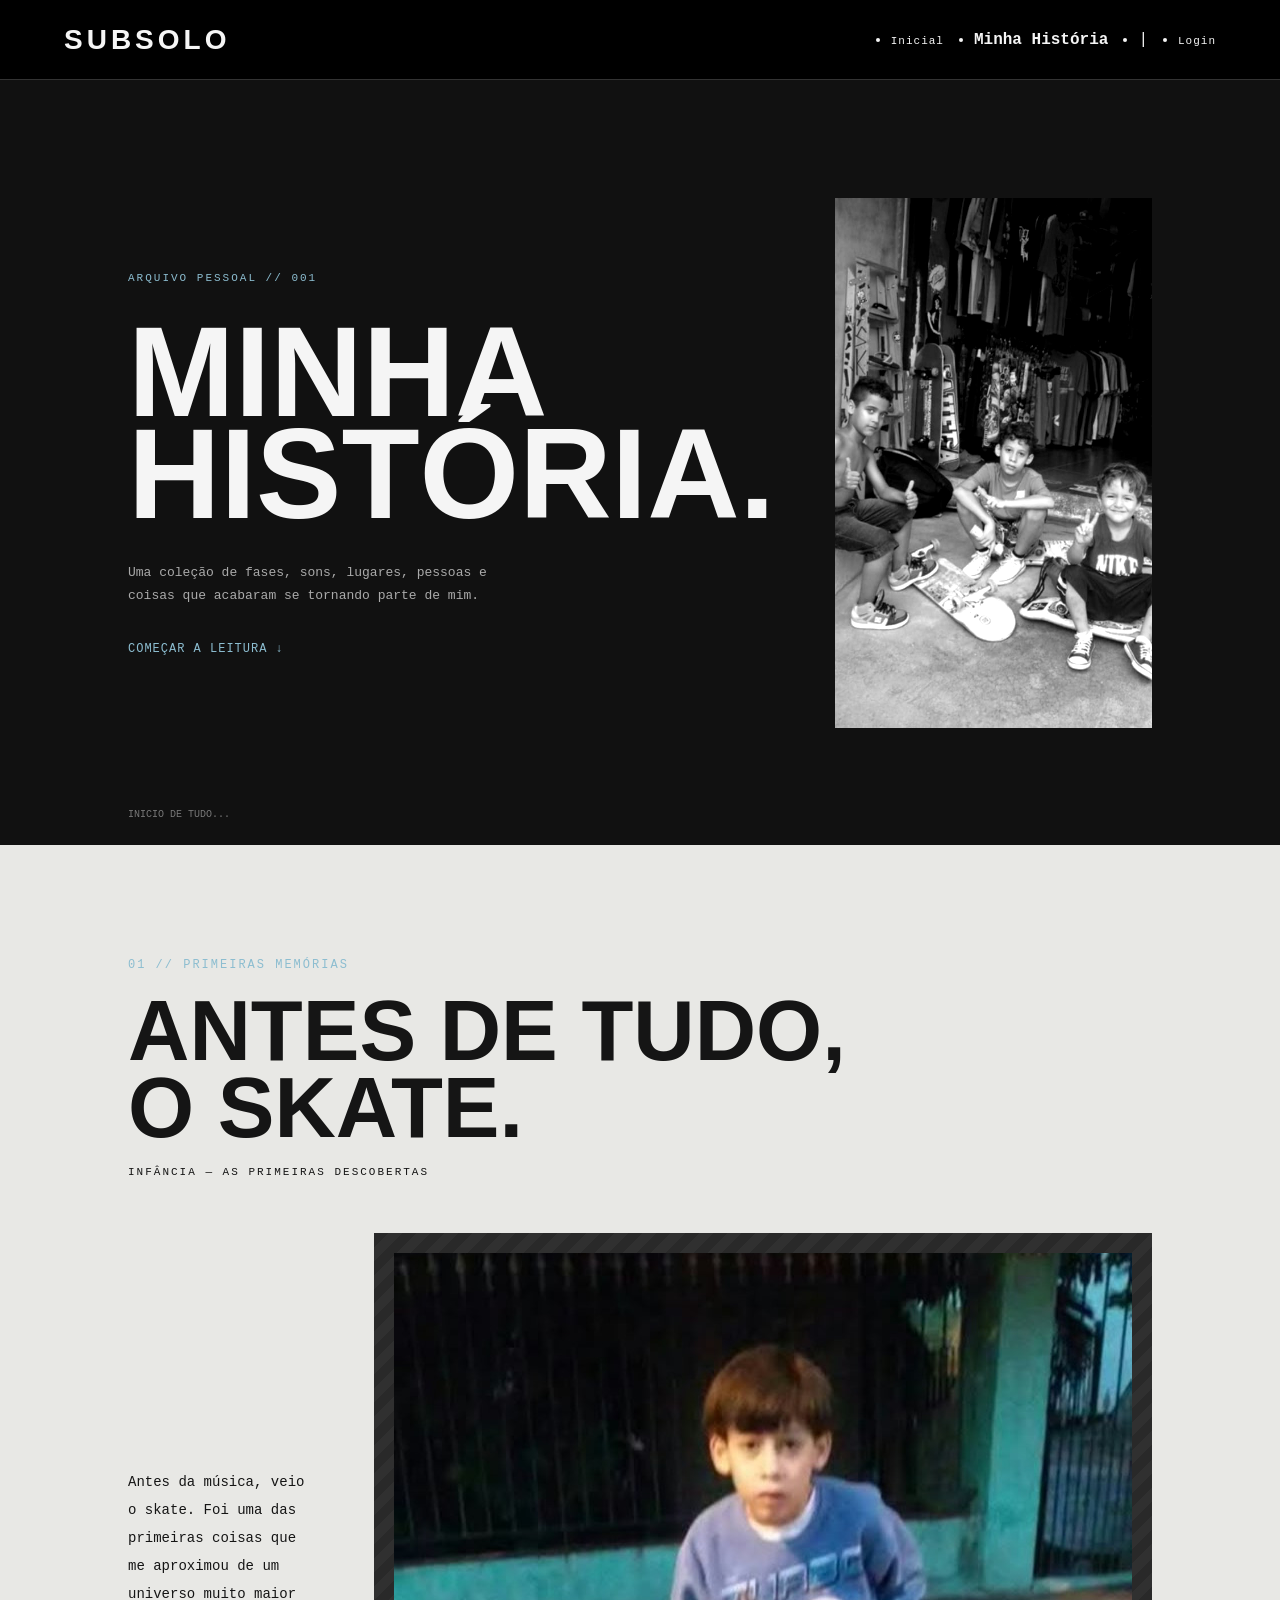
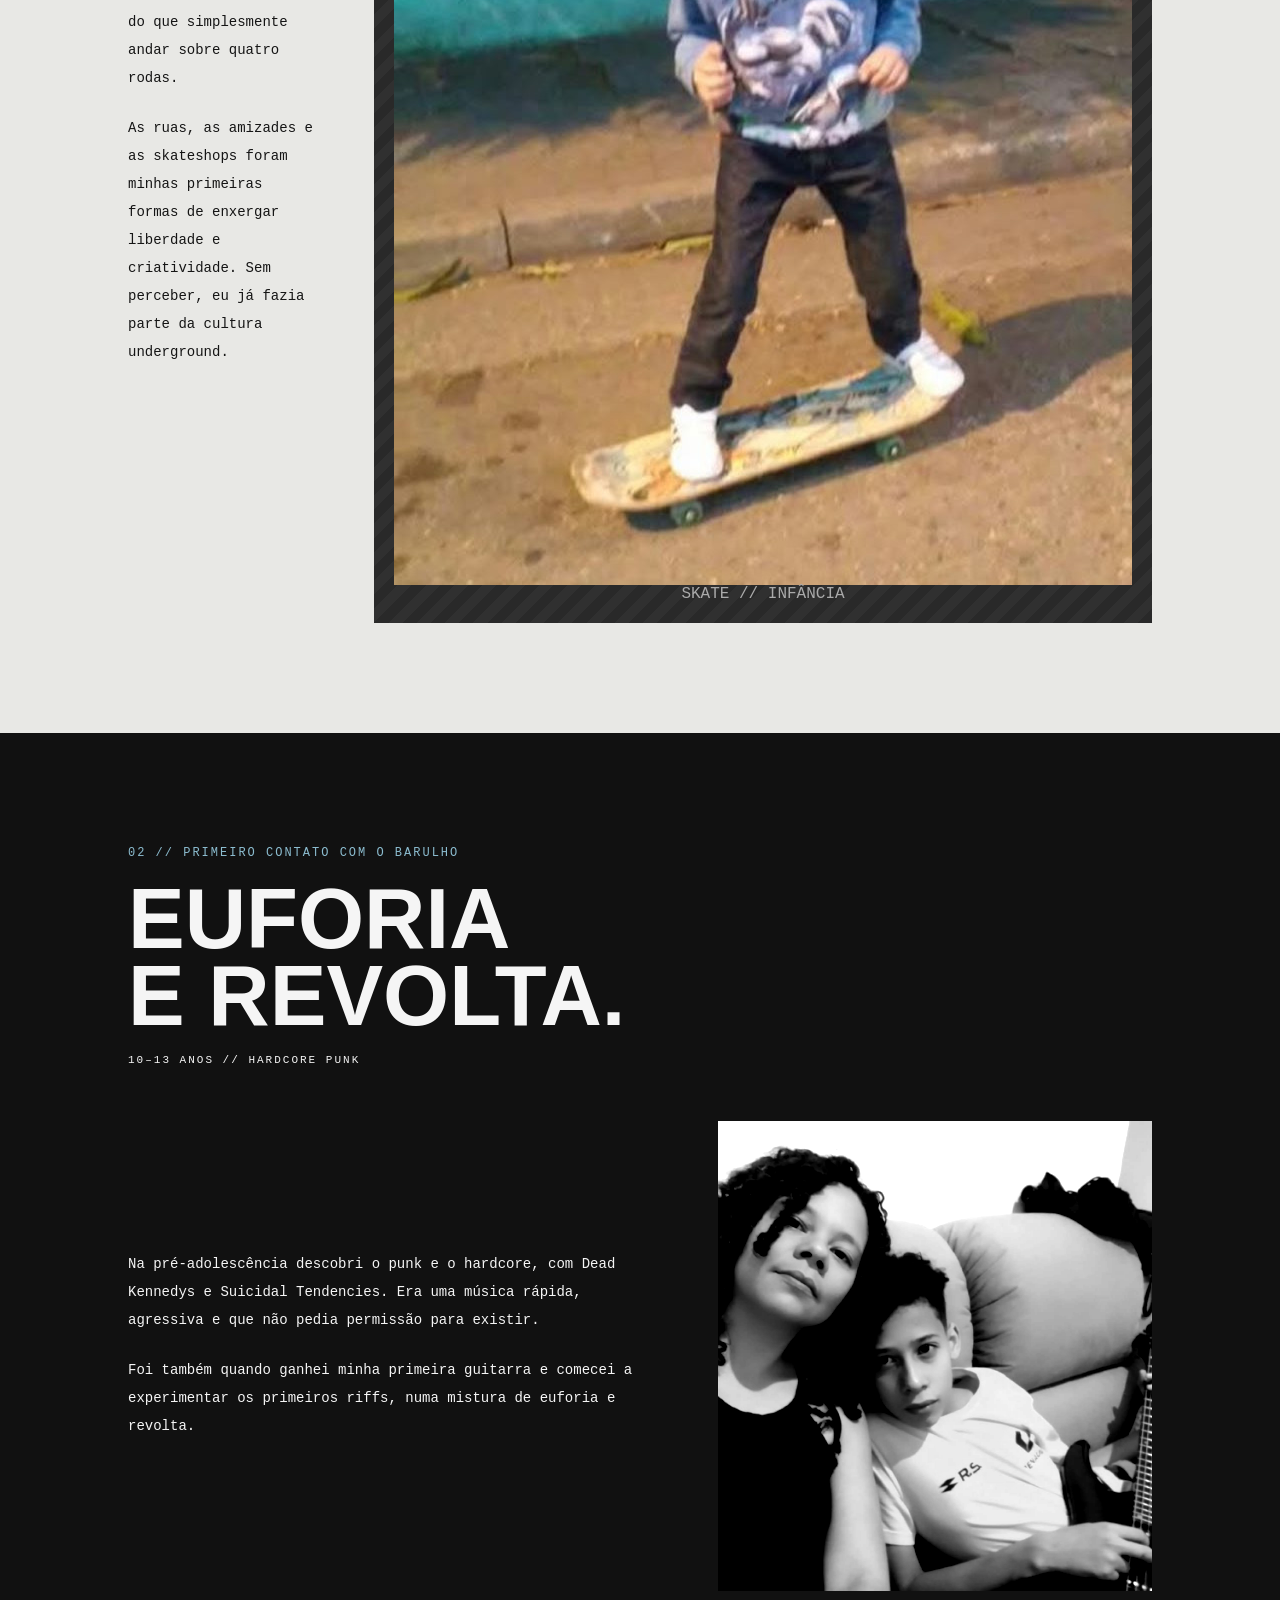
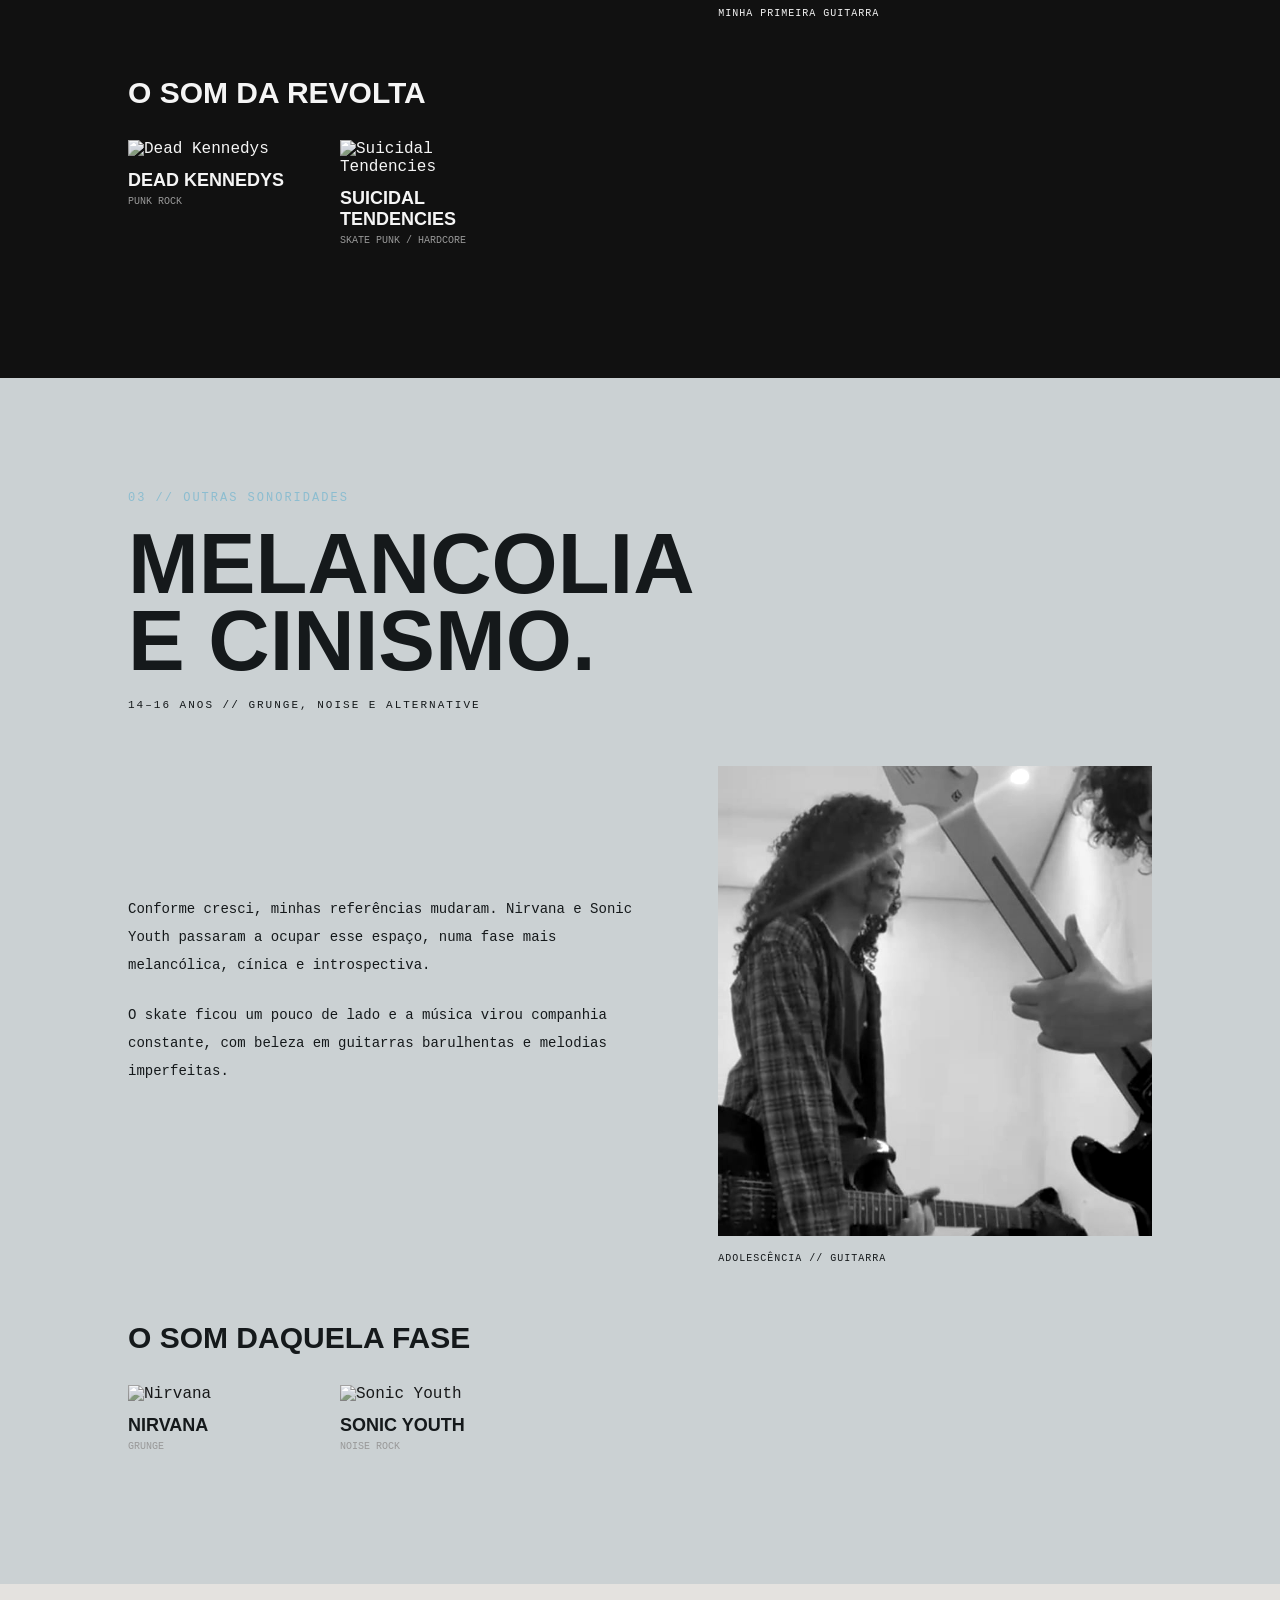
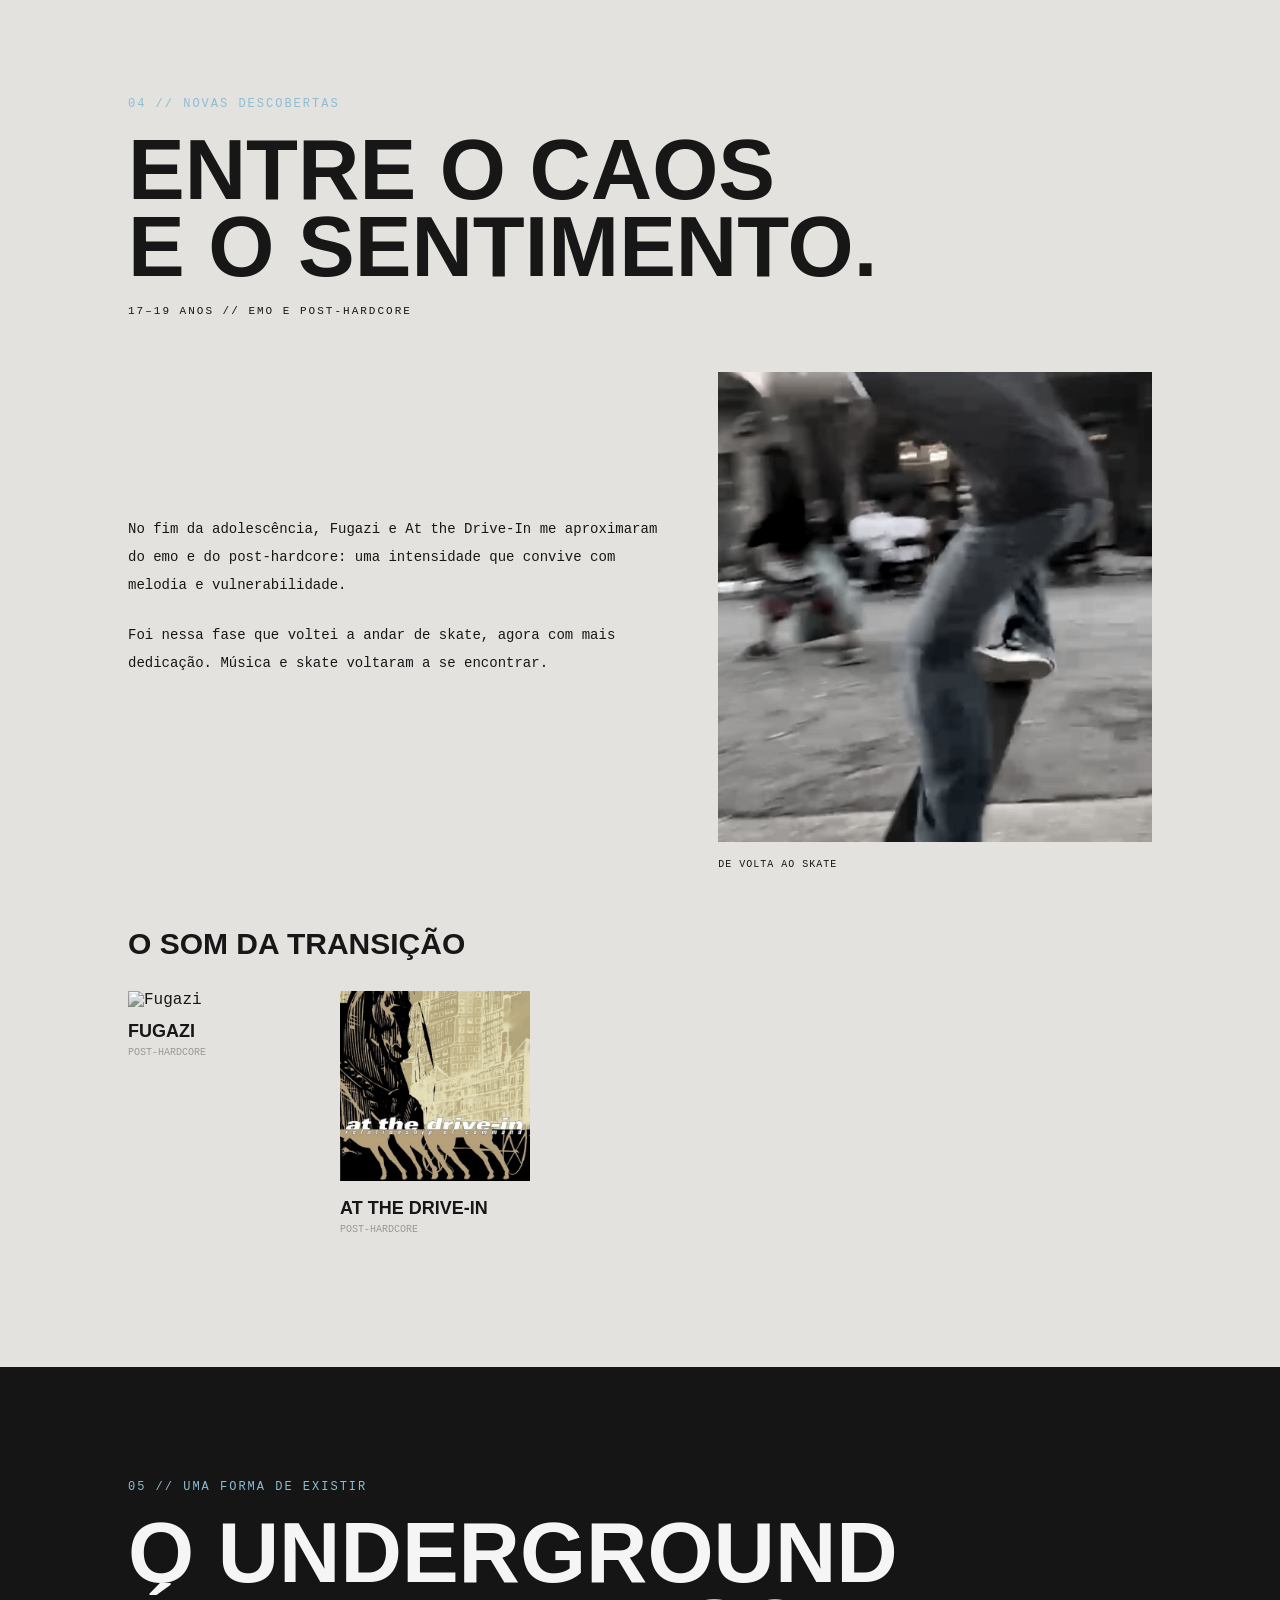
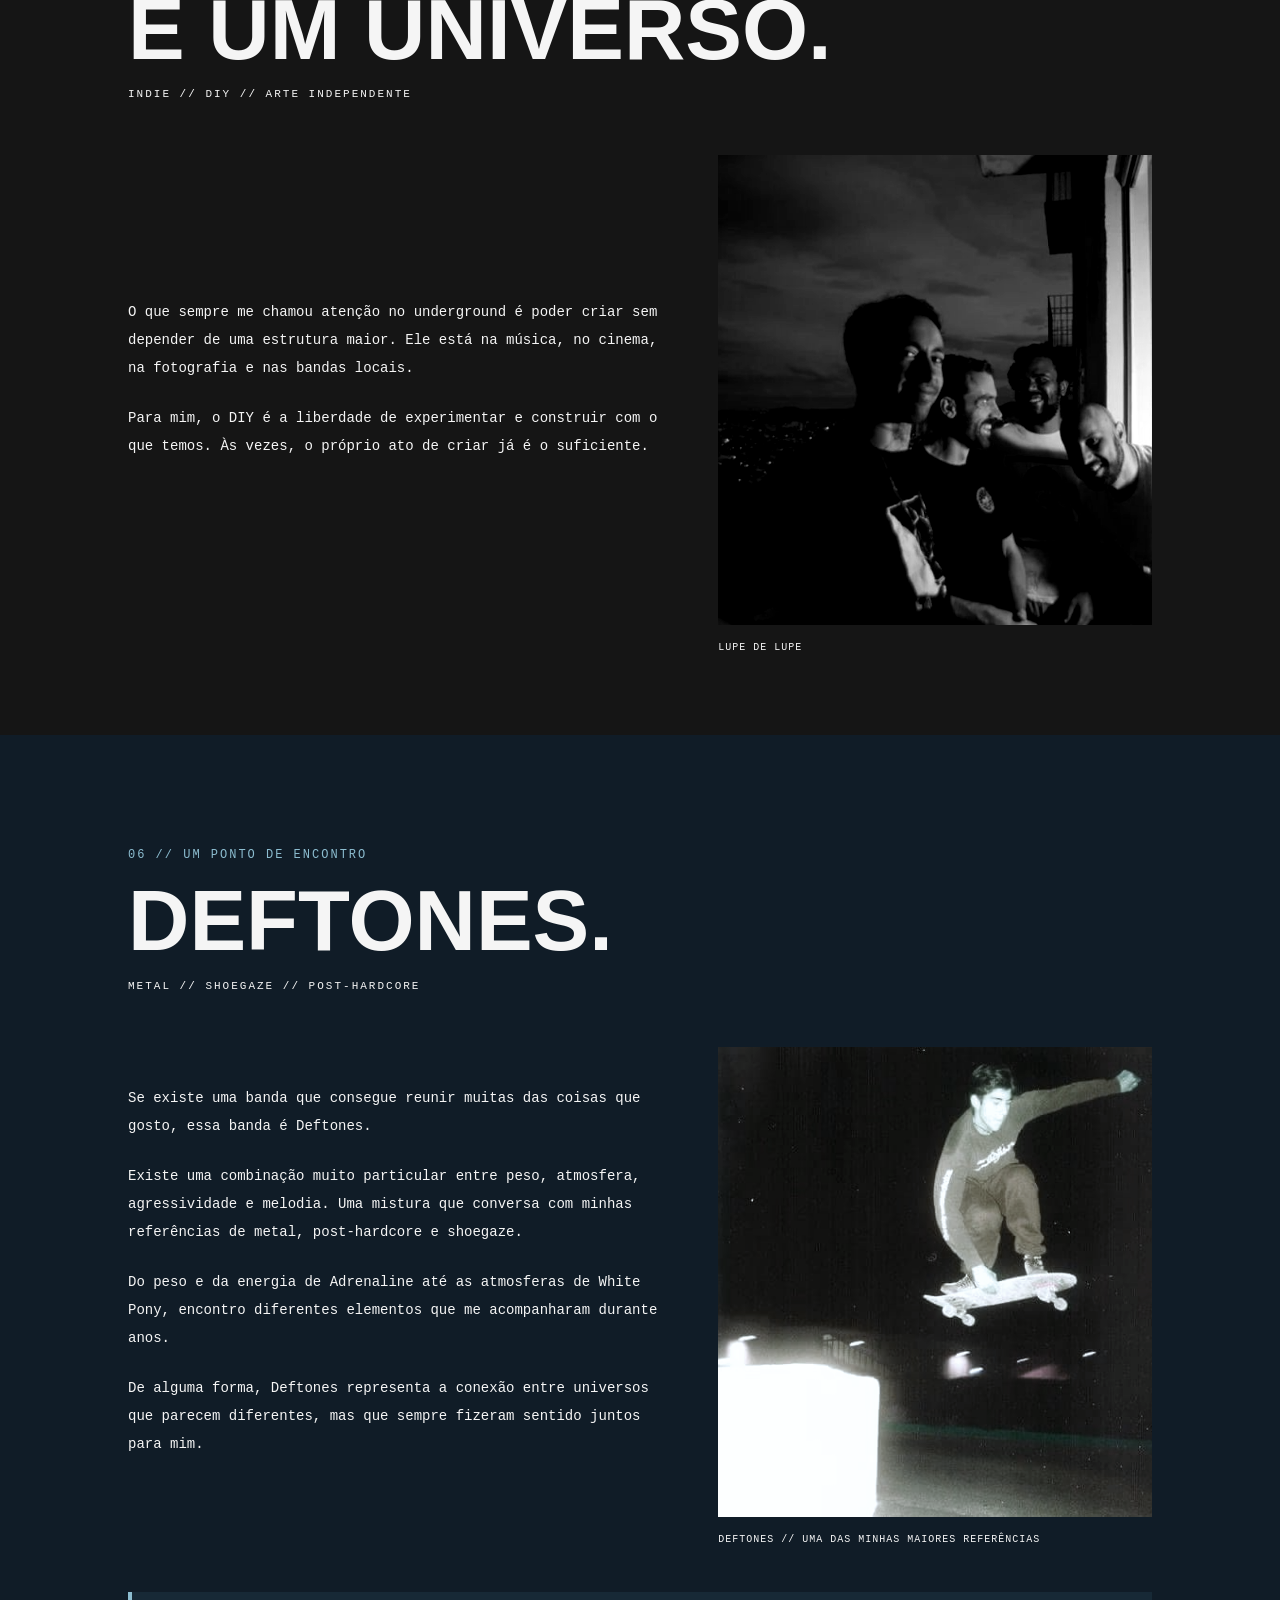
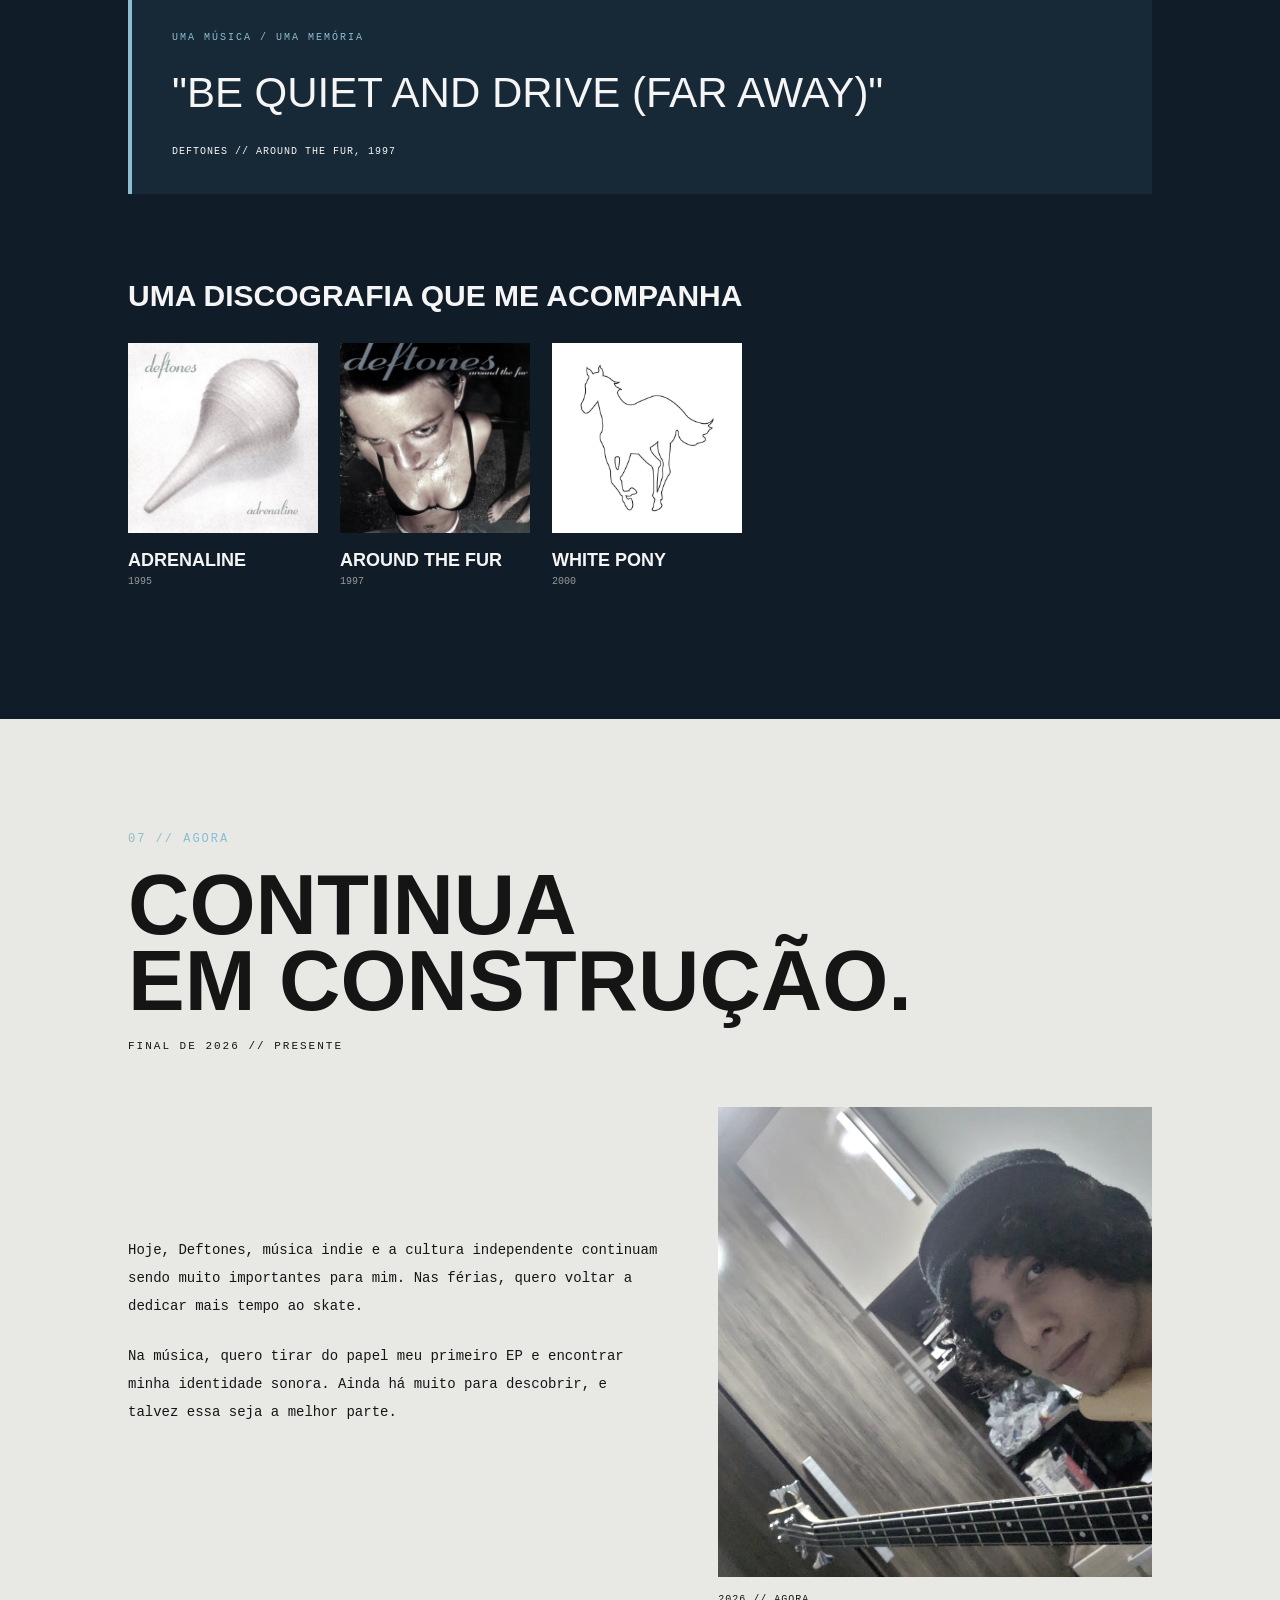
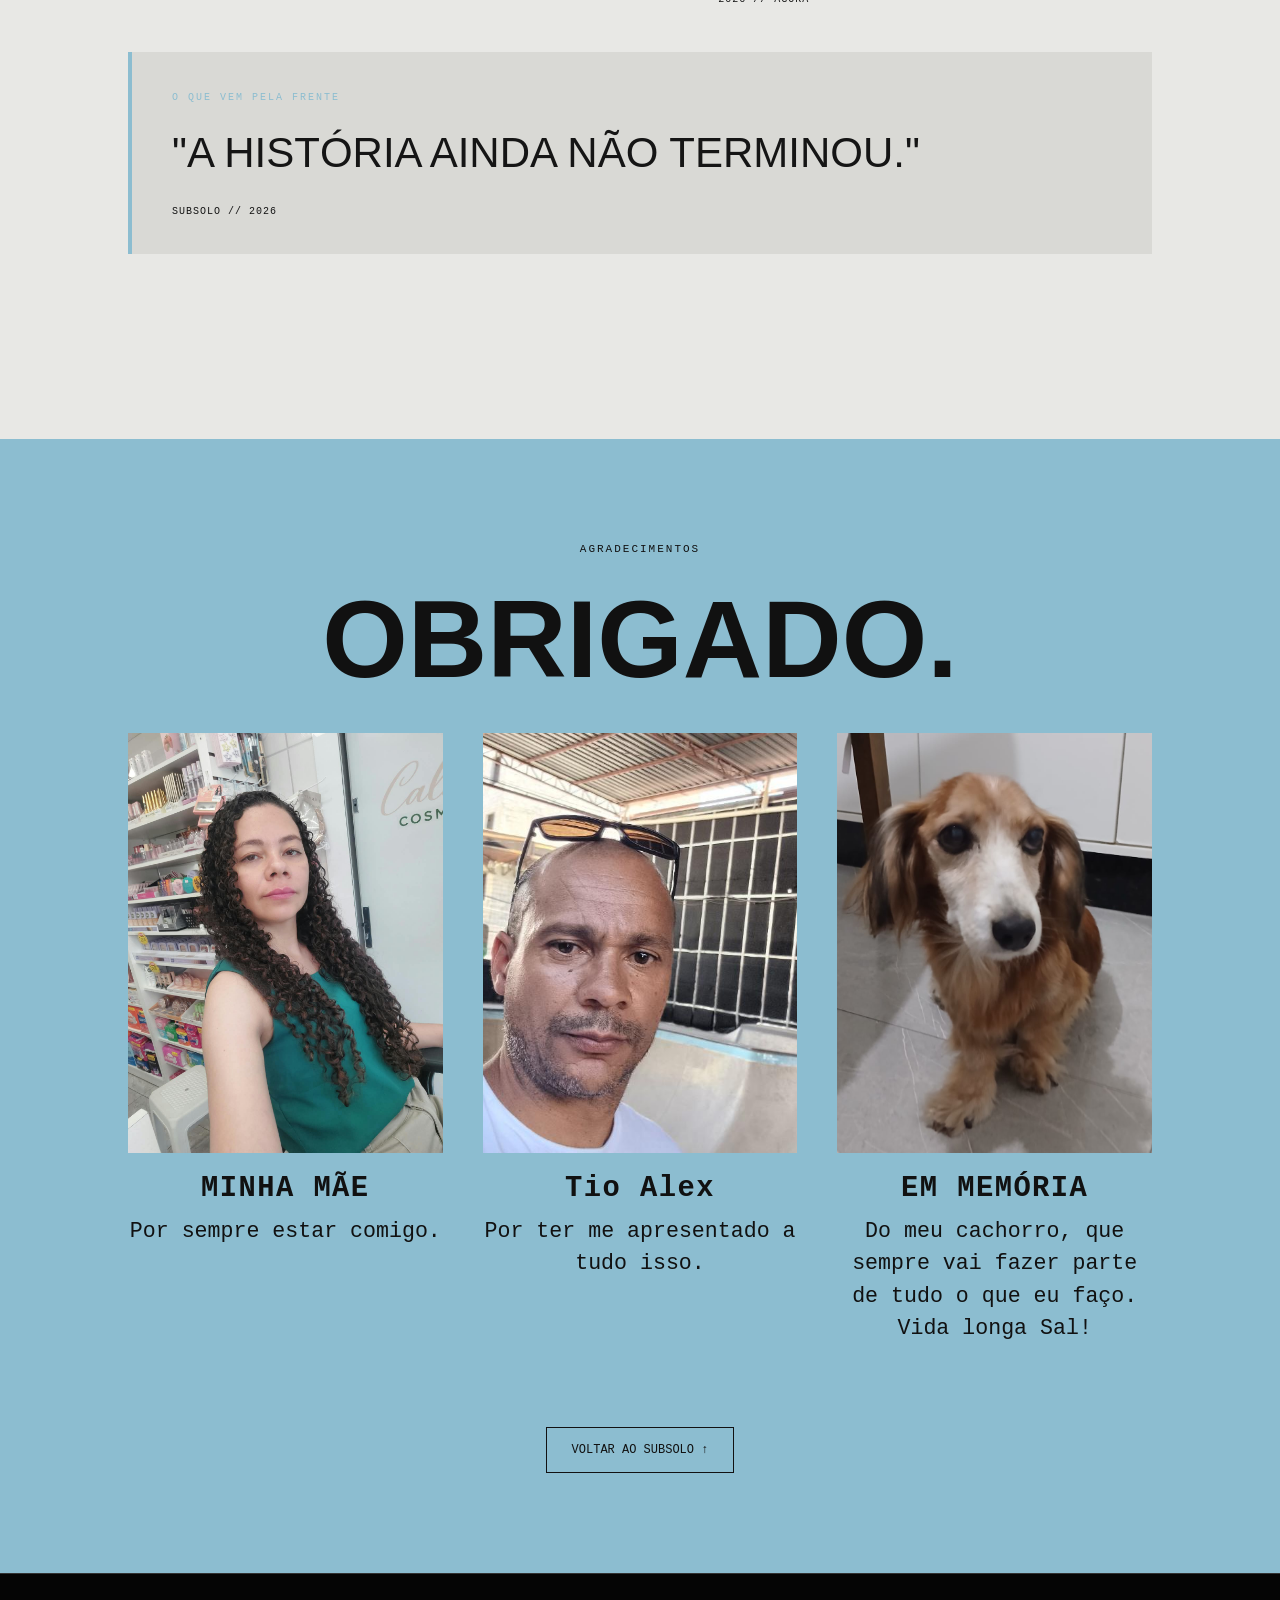
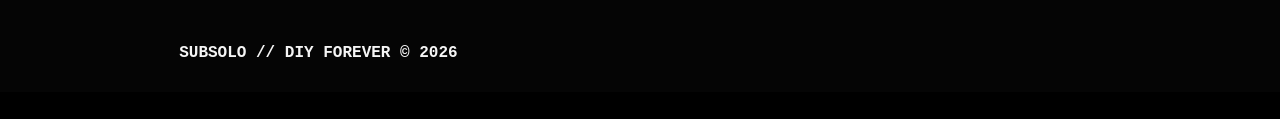
==== commit 1dc20296: "update: conclusão da pagina about" ====
--- a/public/about.html
+++ b/public/about.html
@@ -540,7 +540,7 @@
                 </div>
 
                 <figure class="about-foto-principal">
-                    <img src="./assets/imgs/about/hoje.jpg"
+                    <img src="./assets/images/img_site/fotografia.jpeg"
                          alt="Fotografia atual">
                     <figcaption>
                         2026 // AGORA
@@ -557,32 +557,7 @@
                 <small>SUBSOLO // 2026</small>
             </div>
 
-            <div class="about-referencias">
-
-                <h3>PRÓXIMOS CAPÍTULOS</h3>
-
-                <div class="about-carrossel">
-
-                    <article class="about-disco">
-                        <img src="./assets/imgs/about/proximo-skate.jpg"
-                             alt="Placeholder para planos de skate">
-                        <h4>SKATE</h4>
-                        <span>VOLTAR A EVOLUIR</span>
-                    </article>
-
-                    <article class="about-disco">
-                        <img src="./assets/imgs/about/proximo-ep.jpg"
-                             alt="Placeholder para primeiro EP">
-                        <h4>MEU PRIMEIRO EP</h4>
-                        <span>EM PRODUÇÃO</span>
-                    </article>
-
-                    <article class="about-disco">
-                        <img src="./assets/imgs/about/proximo-subsolo.jpg"
-                             alt="Placeholder para o SUBSOLO">
-                        <h4>SUBSOLO</h4>
-                        <span>CONTINUAR CRIANDO</span>
-                    </article>
+           
 
                 </div>
 
@@ -608,7 +583,7 @@
             <div class="agradecimentos">
 
                 <figure class="agradecimento">
-                    <img src="./assets/images/agradecimentos/mae.jpg"
+                    <img src="./assets/images/agradecimentos/mae.jpeg"
                          alt="Minha mãe">
                     <figcaption>
                         <h3>MINHA MÃE</h3>
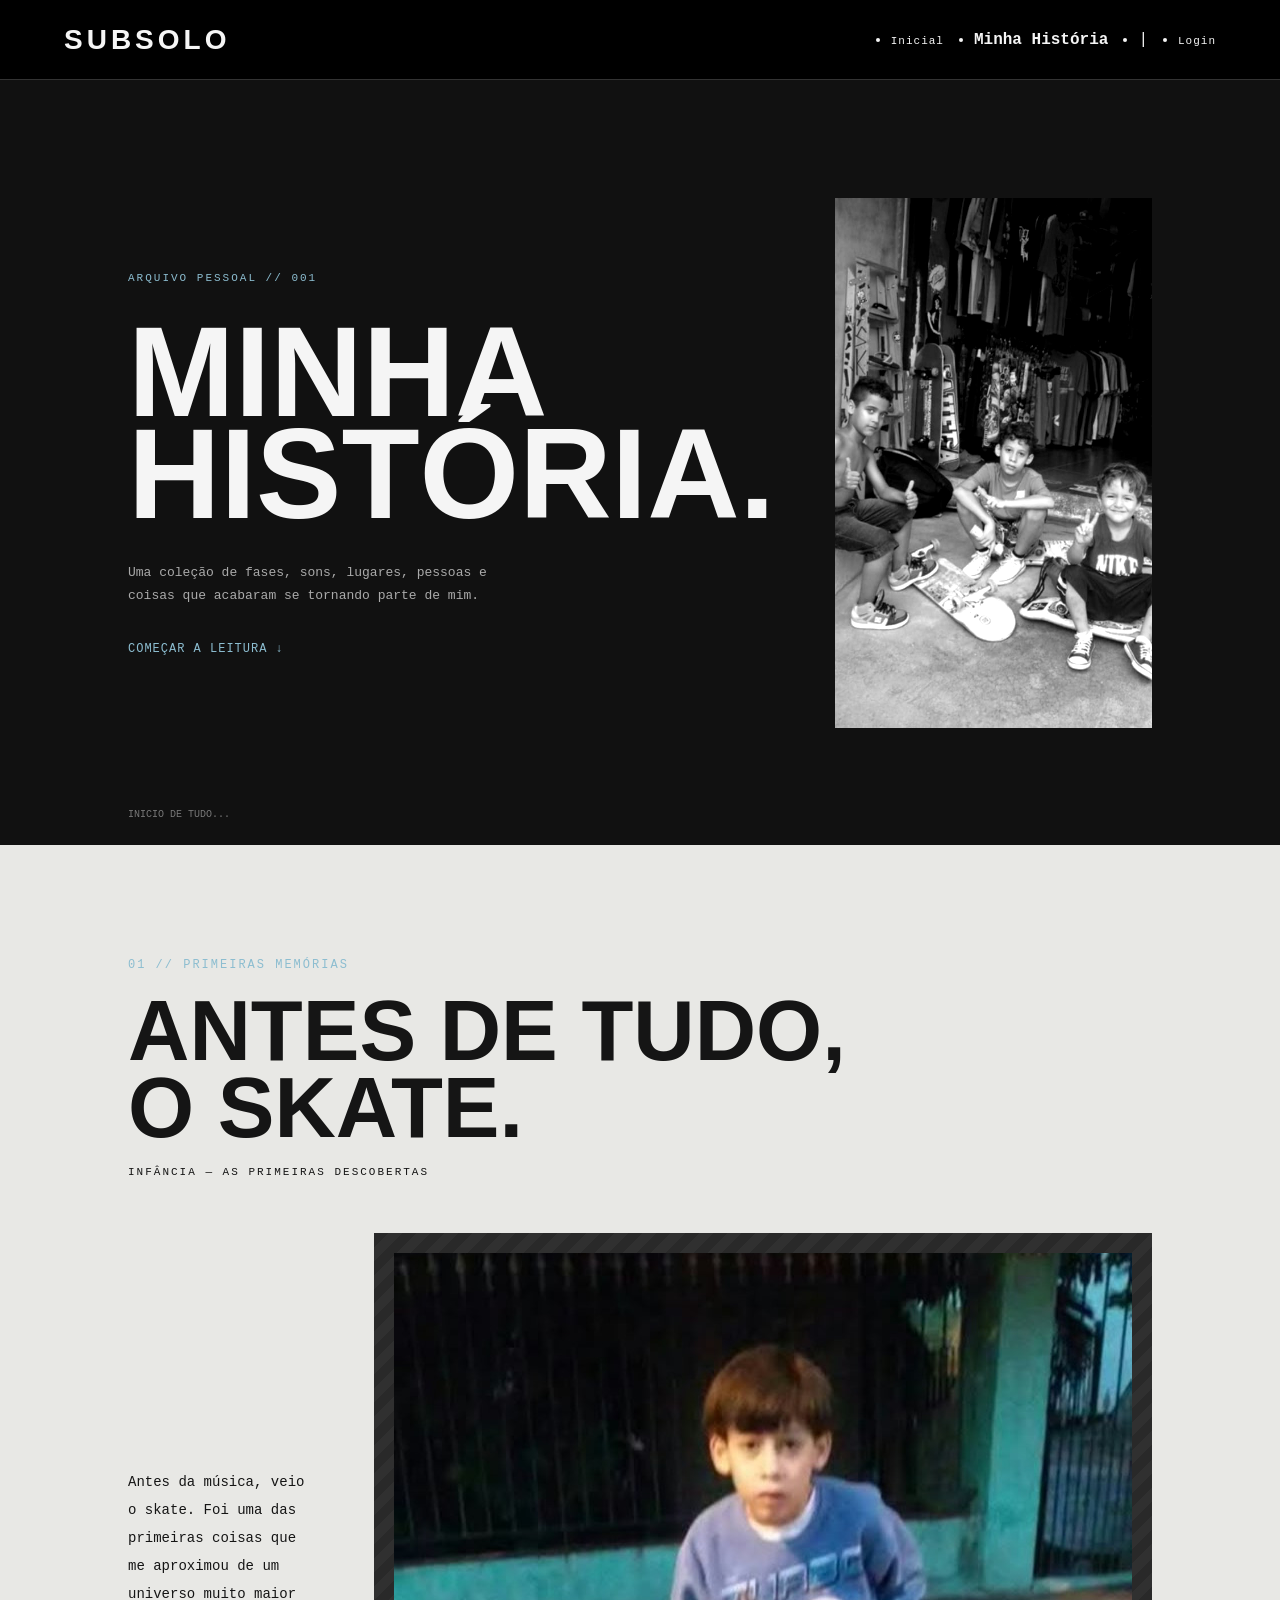
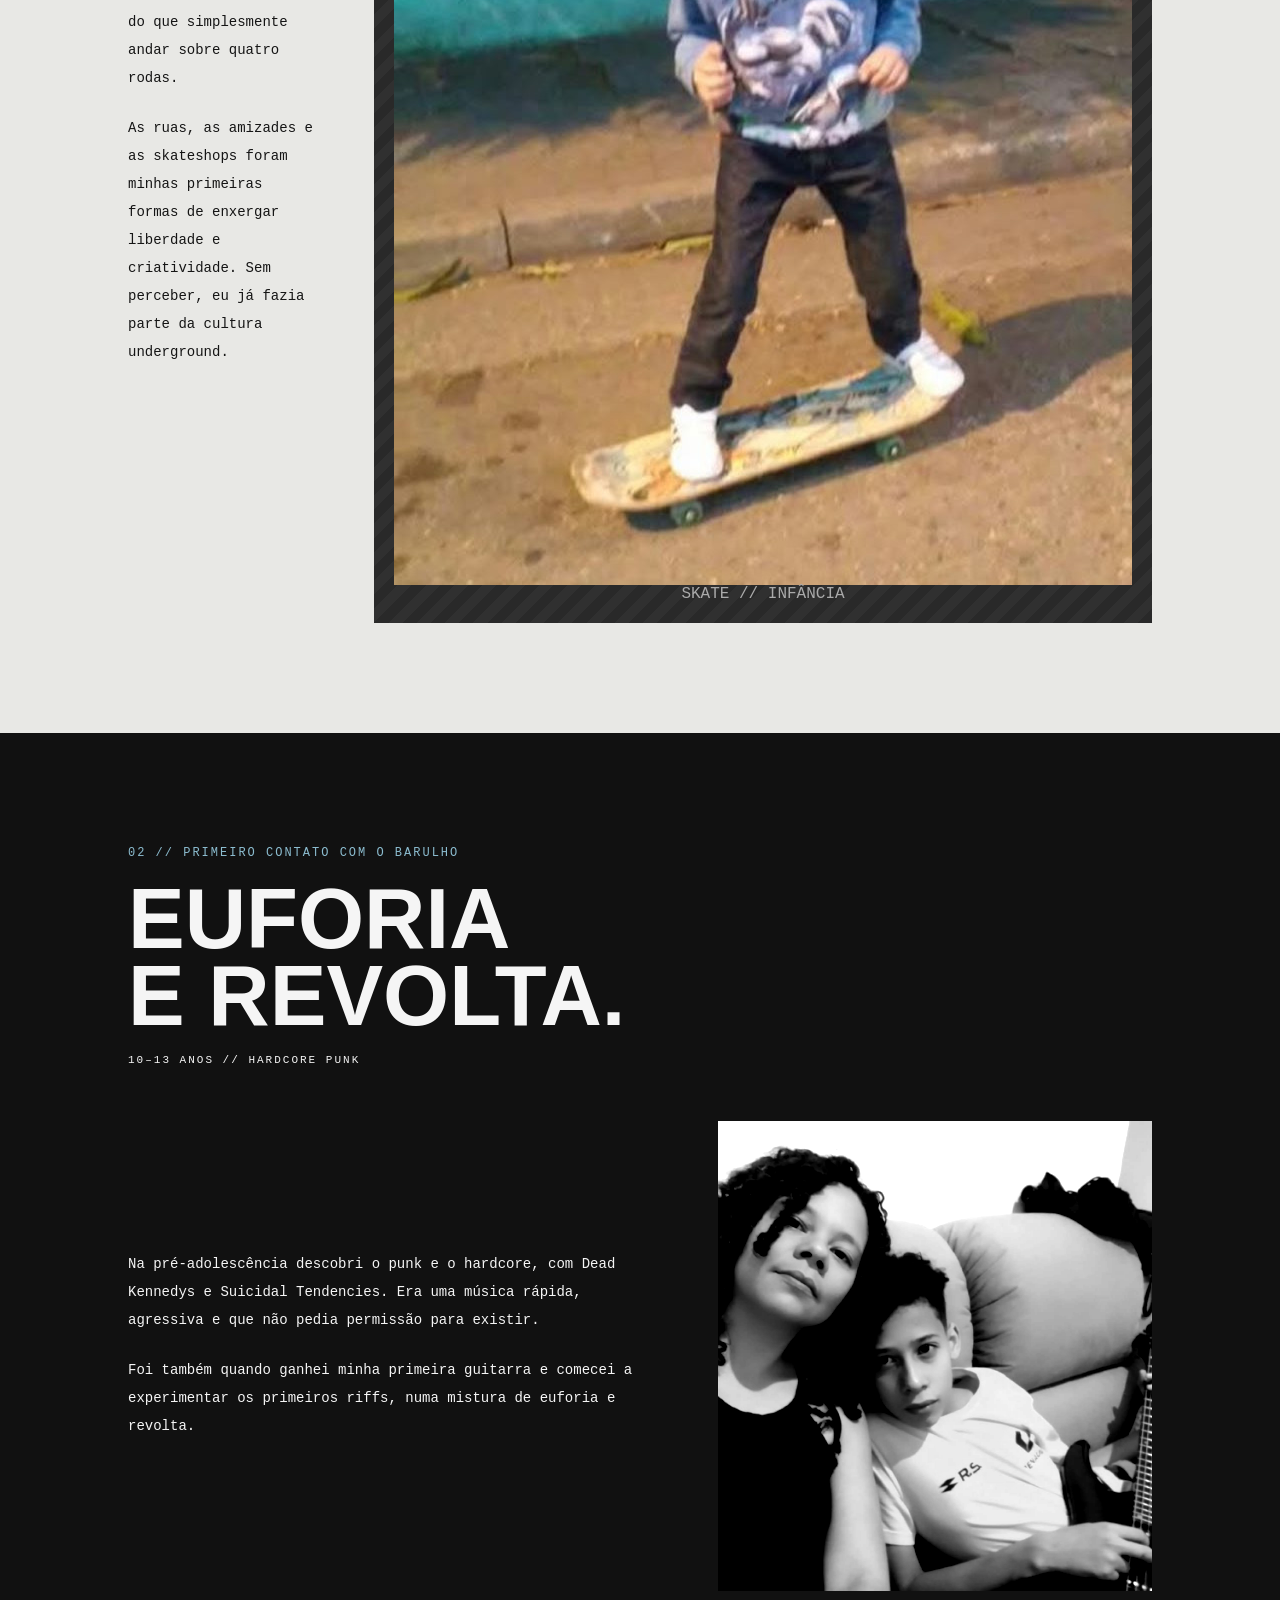
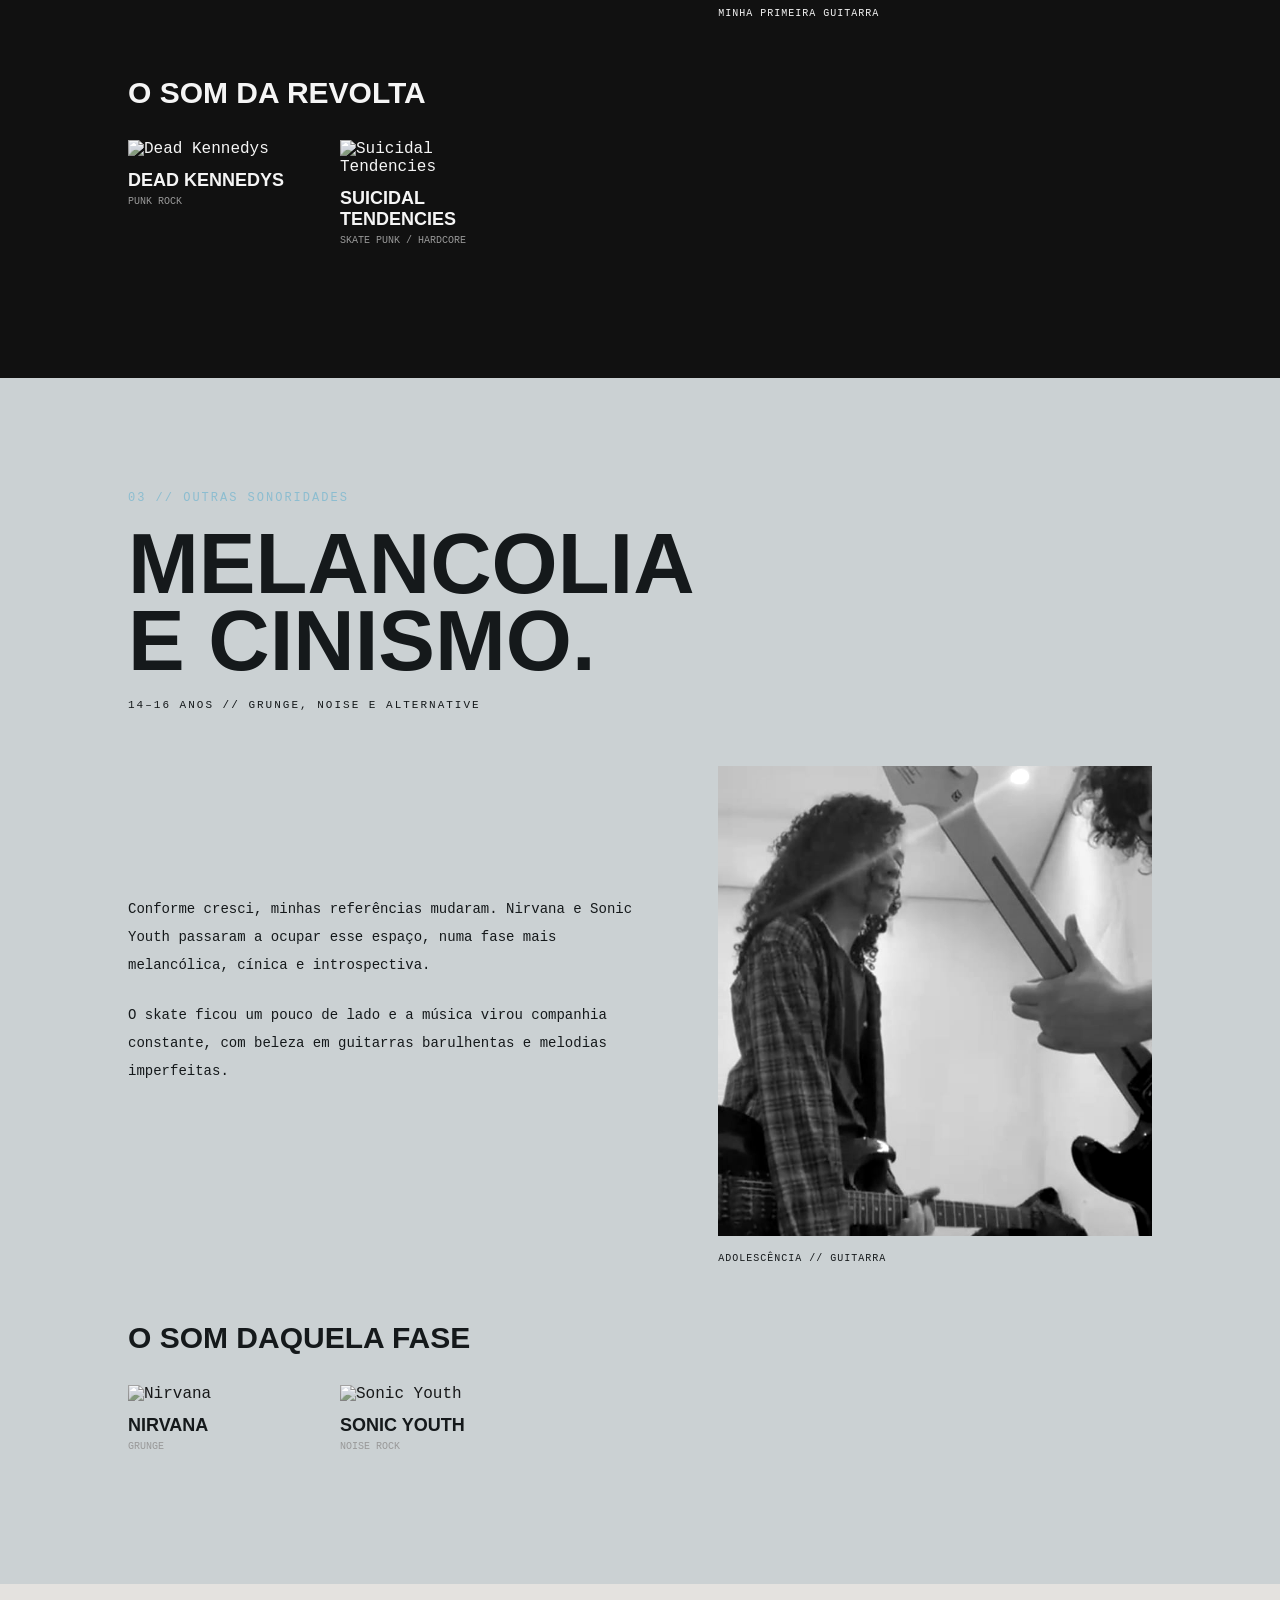
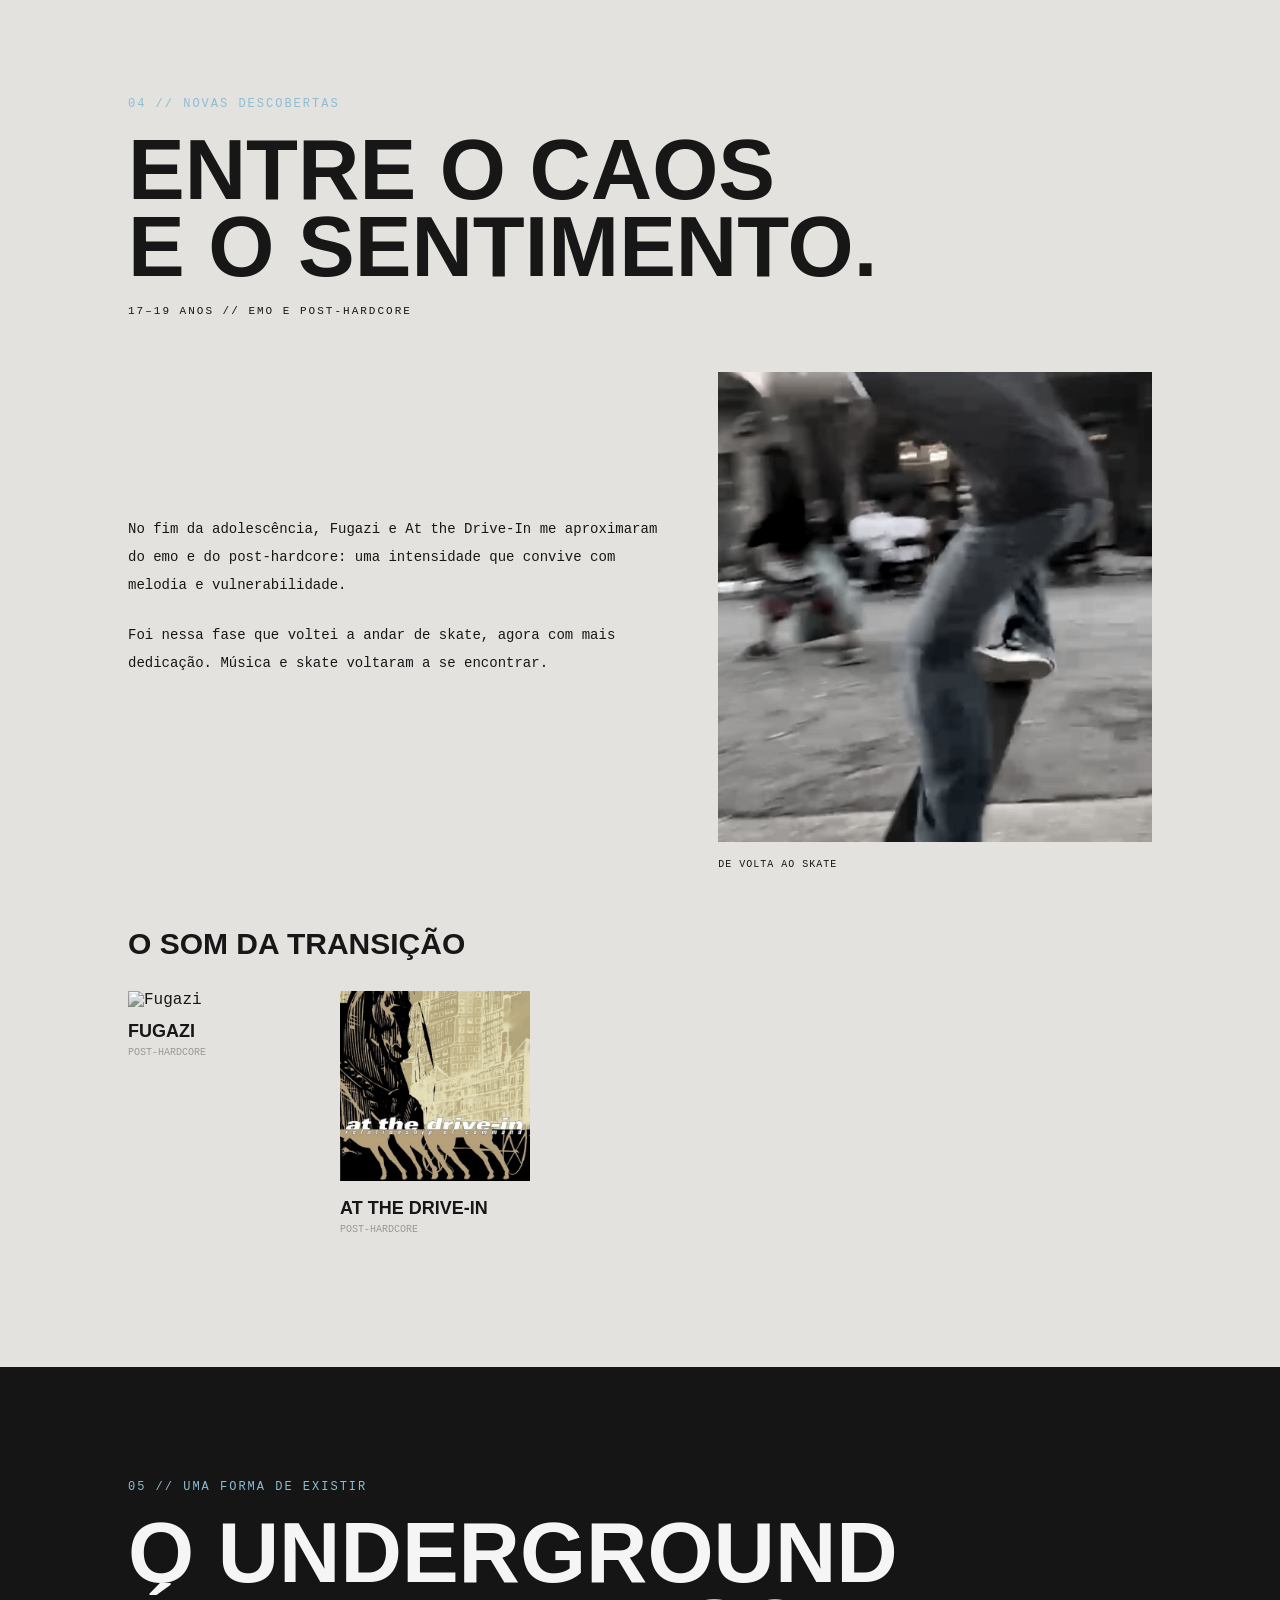
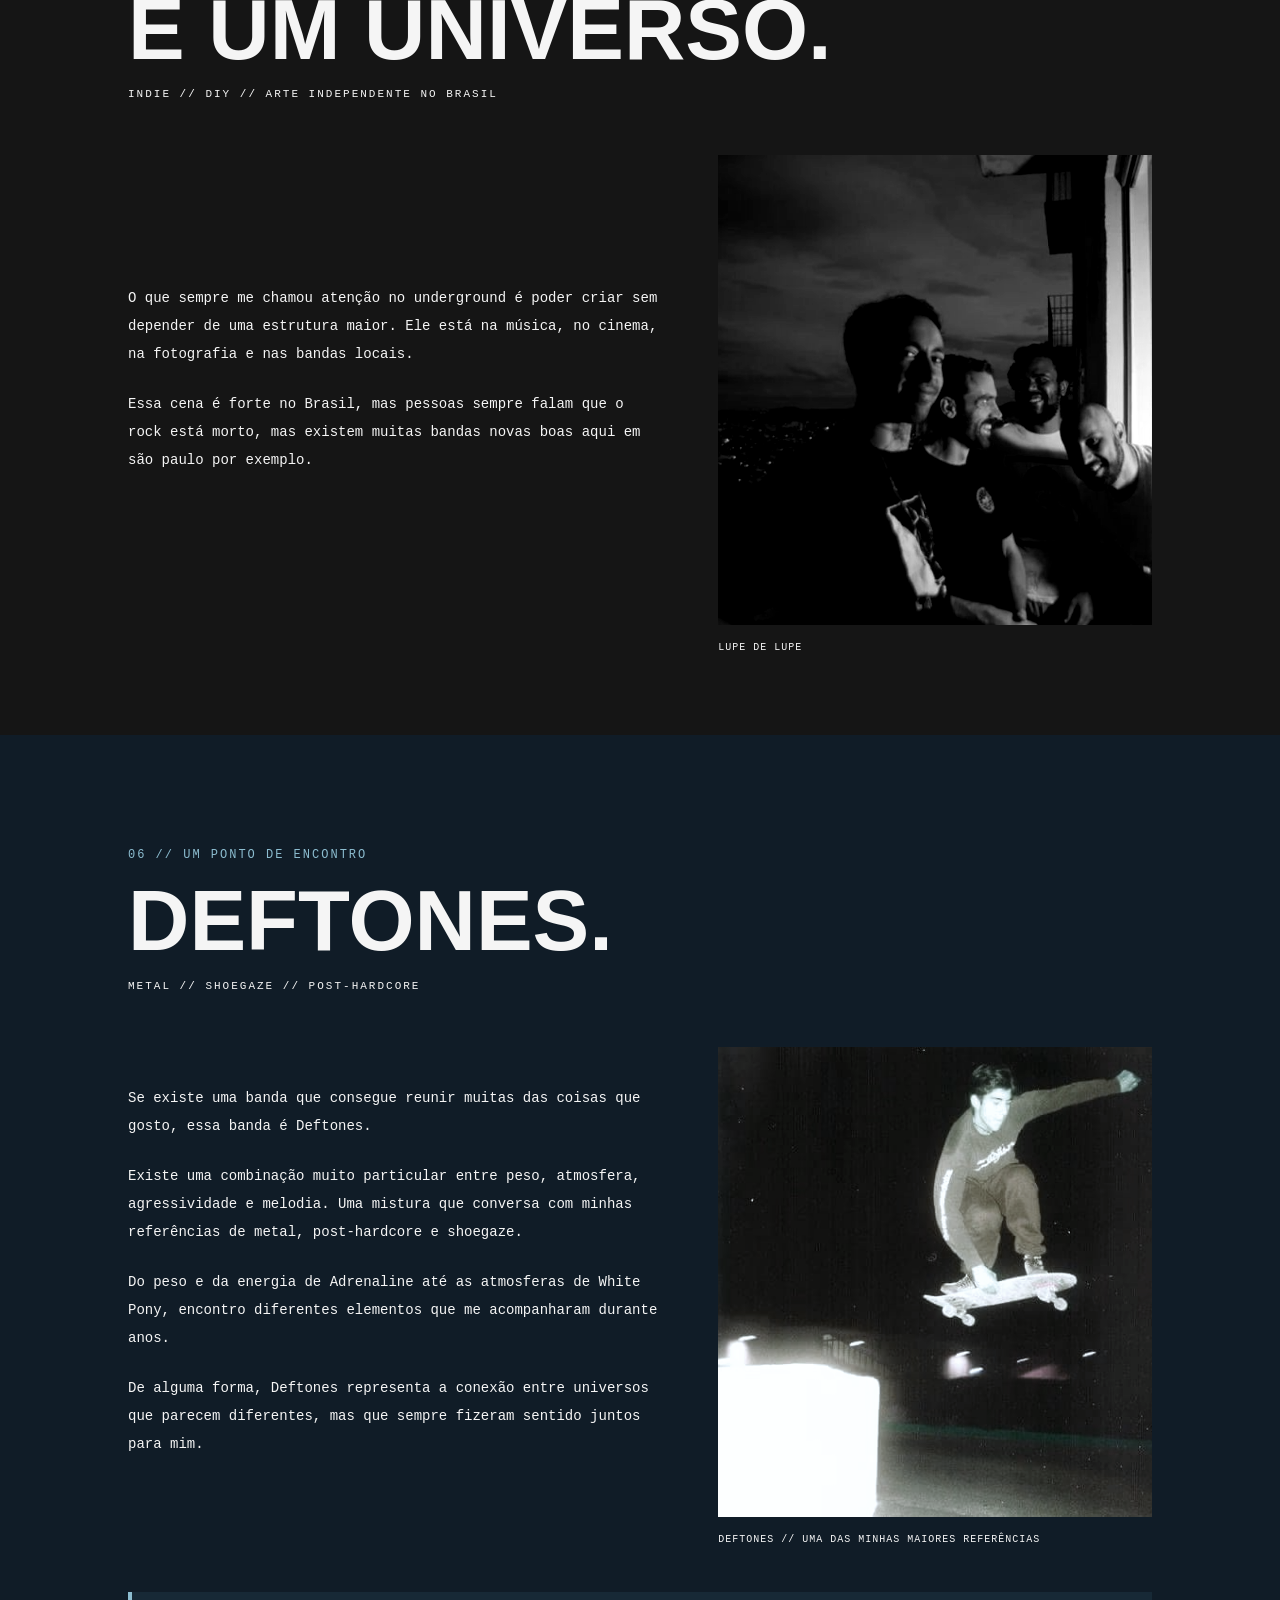
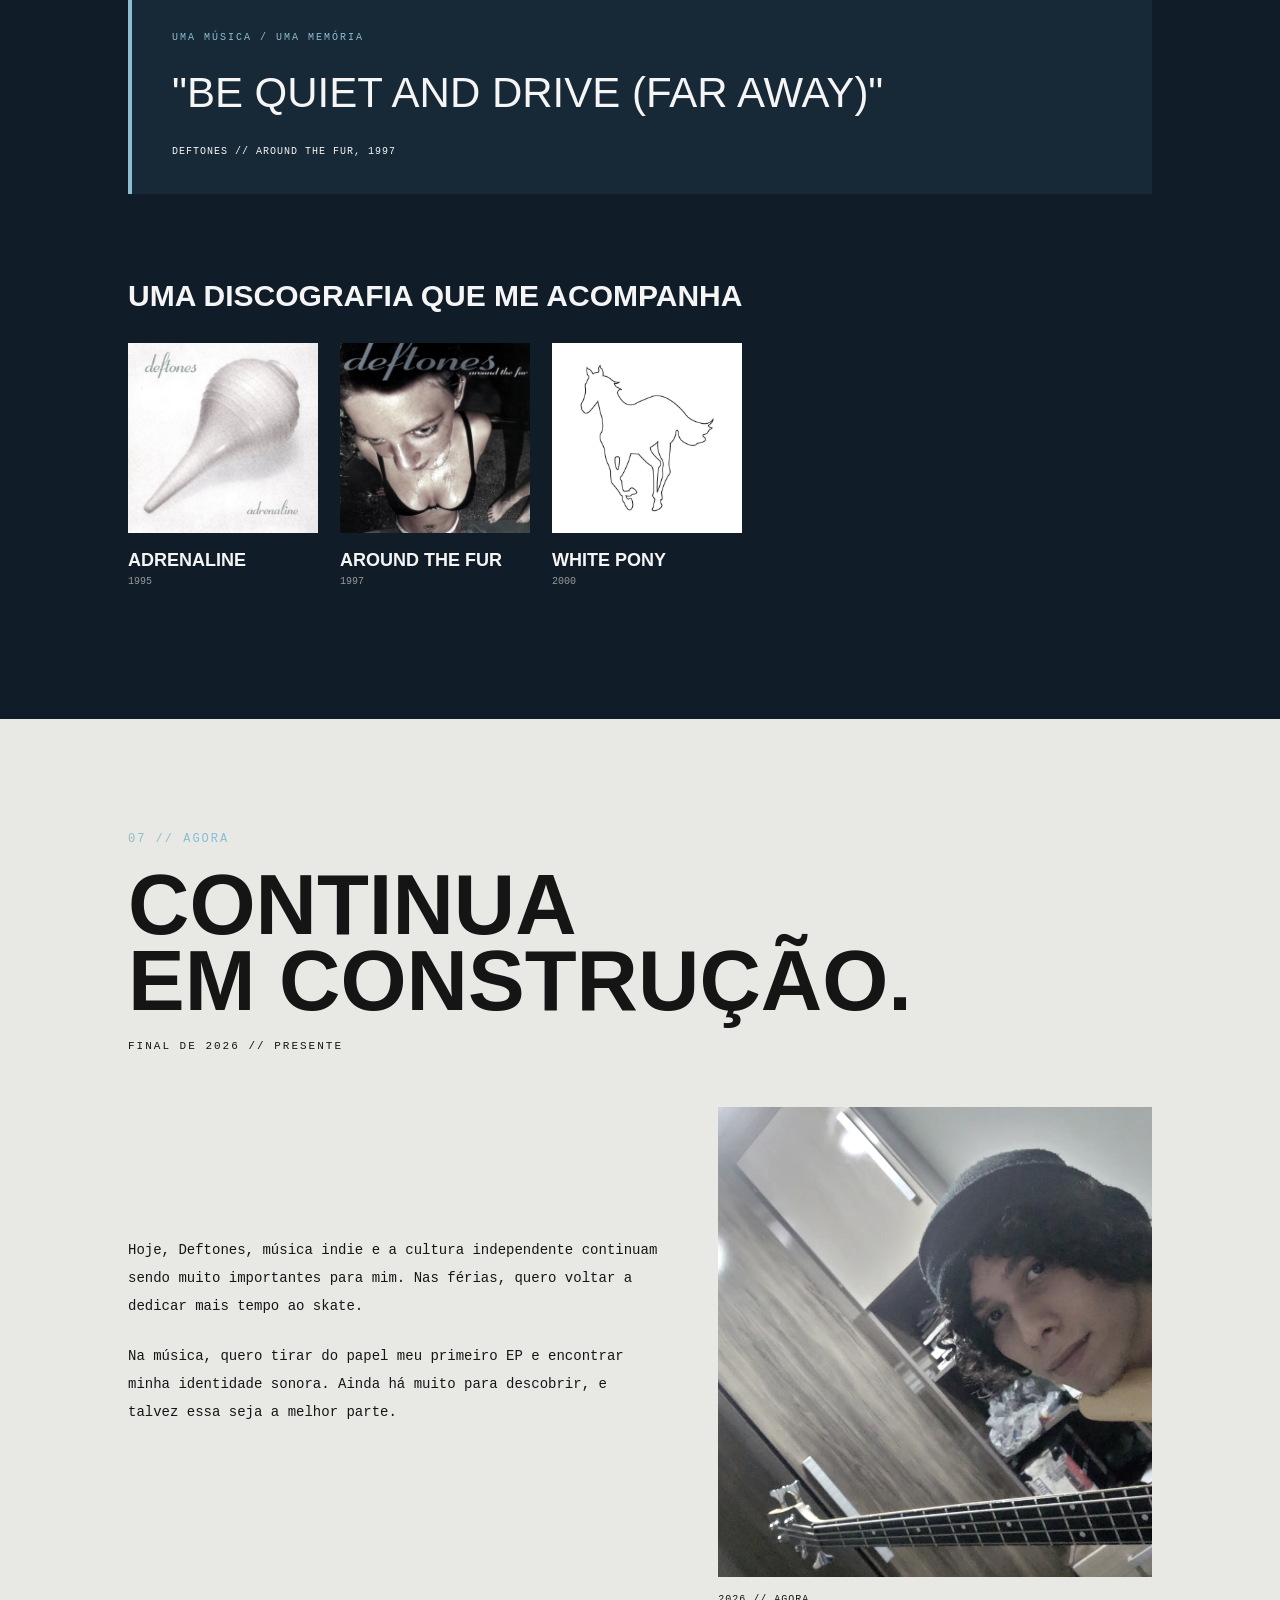
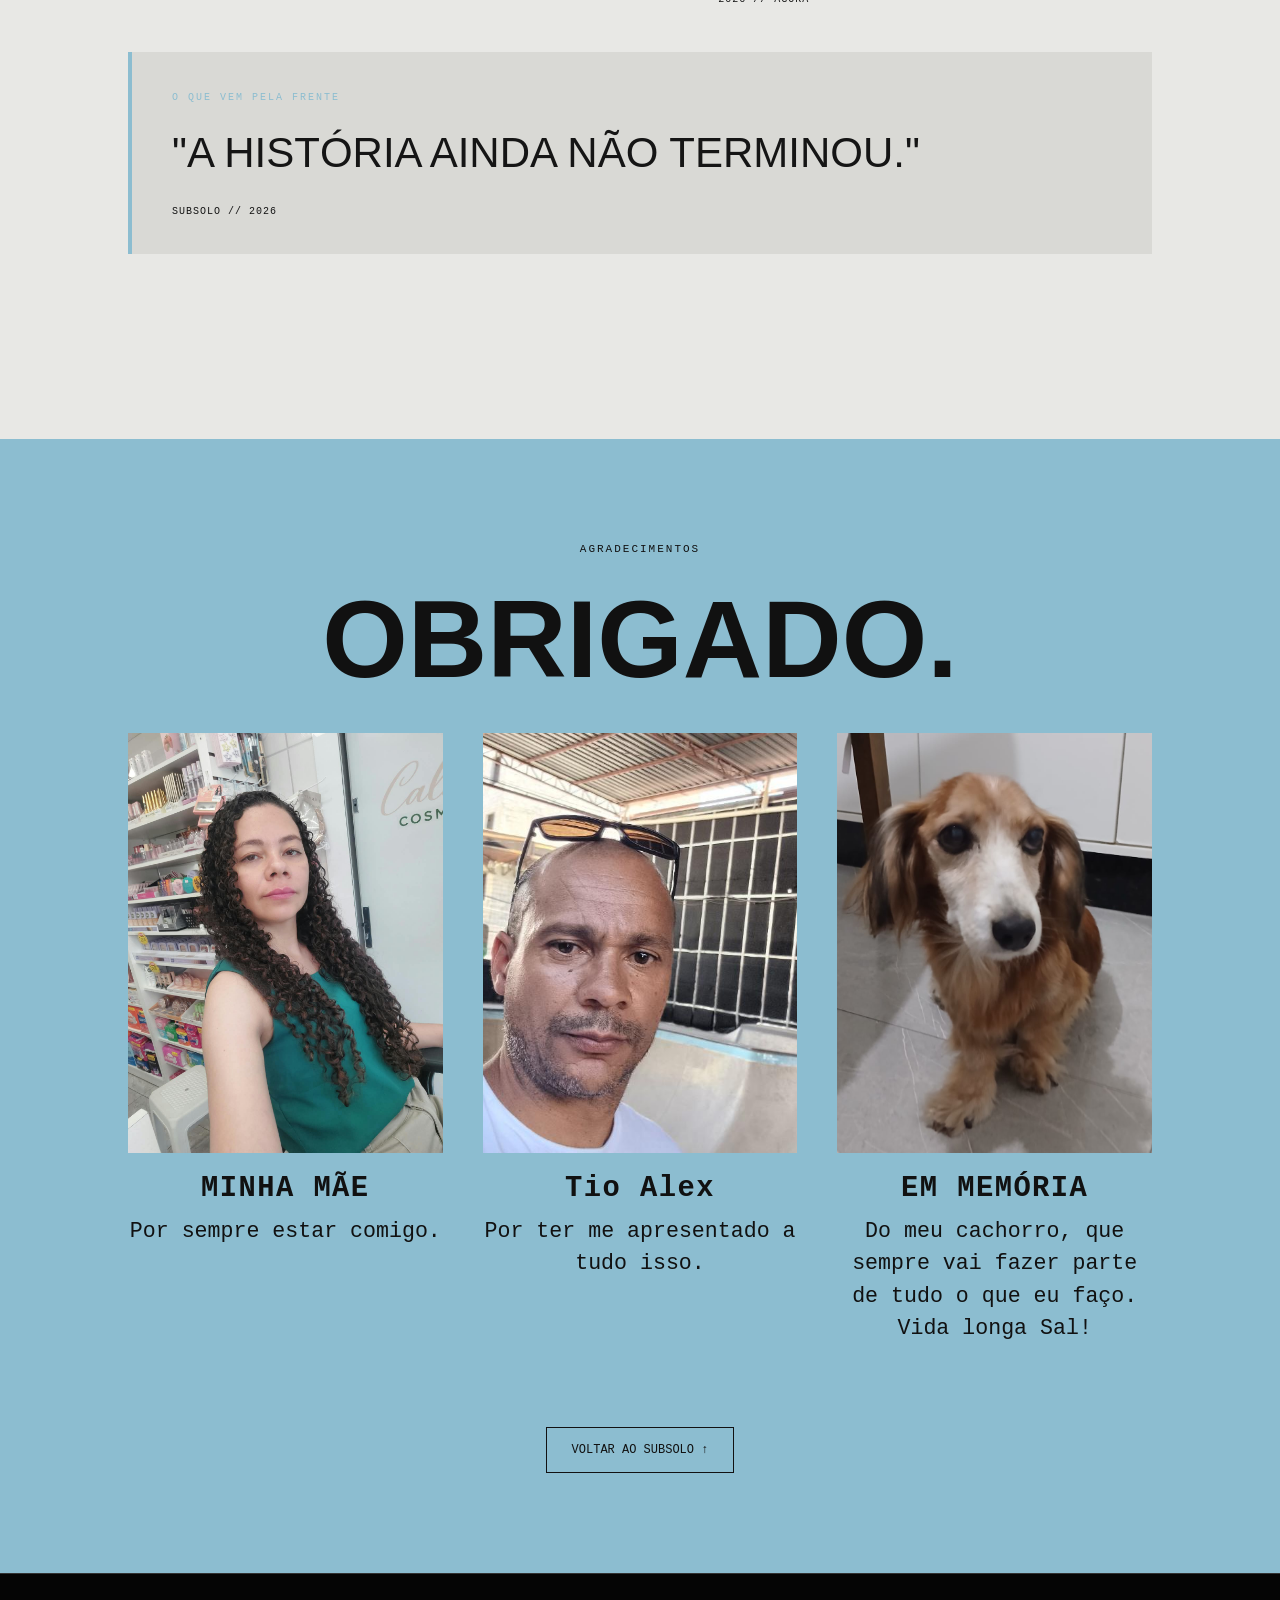
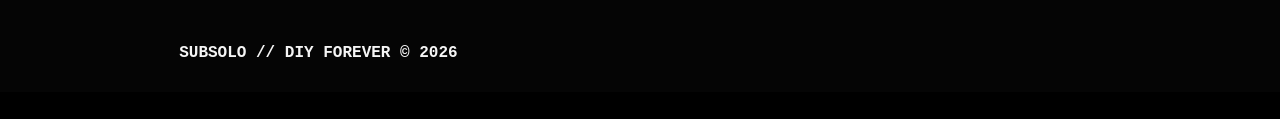
==== commit e3165b89: "update : correção na estrutura dos arquivos do projeto" ====
--- a/public/about.html
+++ b/public/about.html
@@ -16,47 +16,11 @@
     <link rel="preconnect" href="https://fonts.googleapis.com">
     <link rel="preconnect" href="https://fonts.gstatic.com" crossorigin>
 
-    <style>
-        /* AGRADECIMENTOS */
-        .about-final .agradecimentos {
-            display: flex;
-            flex-wrap: wrap;
-            justify-content: center;
-            gap: 2.5rem;
-            margin: 3rem 0;
-        }
-
-        .about-final .agradecimento {
-            flex: 1 1 280px;
-            max-width: 380px;
-            margin: 0;
-        }
-
-        .about-final .agradecimento img {
-            display: block;
-            width: 100%;
-            aspect-ratio: 3 / 4;
-            object-fit: cover;
-            background: rgba(128, 128, 128, 0.25);
-        }
-
-        .about-final .agradecimento h3 {
-            font-size: 1.8rem;
-            letter-spacing: 0.05em;
-            margin: 1.2rem 0 0.6rem;
-        }
-
-        .about-final .agradecimento p {
-            font-size: 1.35rem;
-            line-height: 1.5;
-        }
-    </style>
 
 </head>
 
 <body>
 
-    <!-- HEADER -->
 
     <div class="header">
         <div class="container">
@@ -111,7 +75,6 @@
     </section>
 
 
-    <!-- 01 - INFÂNCIA -->
 
     <section class="about-section infancia" id="infancia">
 
@@ -158,8 +121,6 @@
     </section>
 
 
-    <!-- 02 - PRÉ-ADOLESCÊNCIA -->
-
     <section class="about-section hardcore" id="hardcore">
 
         <div class="about-container">
@@ -366,7 +327,6 @@
     </section>
 
 
-    <!-- 05 - INDIE UNDERGROUND -->
 
     <section class="about-section indie" id="indie">
 
@@ -375,7 +335,7 @@
             <div class="about-cabecalho">
                 <span>05 // UMA FORMA DE EXISTIR</span>
                 <h2>O UNDERGROUND<br>É UM UNIVERSO.</h2>
-                <p>INDIE // DIY // ARTE INDEPENDENTE</p>
+                <p>INDIE // DIY // ARTE INDEPENDENTE NO BRASIL</p>
             </div>
 
             <div class="about-conteudo">
@@ -390,9 +350,9 @@
                     </p>
 
                     <p>
-                        Para mim, o DIY é a liberdade de experimentar
-                        e construir com o que temos. Às vezes, o próprio
-                        ato de criar já é o suficiente.
+                       Essa cena é forte no Brasil, mas pessoas
+                       sempre falam que o rock está morto, mas existem
+                       muitas bandas novas boas aqui em são paulo por exemplo.
                     </p>
 
                 </div>
@@ -411,8 +371,6 @@
 
     </section>
 
-
-    <!-- 06 - DEFTONES -->
 
     <section class="about-section deftones" id="deftones">
 
@@ -568,7 +526,7 @@
     </section>
 
 
-    <!-- ENCERRAMENTO + AGRADECIMENTOS -->
+  
 
     <section class="about-final">
 
@@ -625,7 +583,7 @@
     </section>
 
 
-    <!-- FOOTER -->
+
 
     <div class="footer">
         <div class="container">
--- a/public/css/history.css
+++ b/public/css/history.css
@@ -440,3 +440,36 @@
         padding: 80px 7%;
     }
 }
+
+ .about-final .agradecimentos {
+            display: flex;
+            flex-wrap: wrap;
+            justify-content: center;
+            gap: 2.5rem;
+            margin: 3rem 0;
+        }
+
+        .about-final .agradecimento {
+            flex: 1 1 280px;
+            max-width: 380px;
+            margin: 0;
+        }
+
+        .about-final .agradecimento img {
+            display: block;
+            width: 100%;
+            aspect-ratio: 3 / 4;
+            object-fit: cover;
+            background: rgba(128, 128, 128, 0.25);
+        }
+
+        .about-final .agradecimento h3 {
+            font-size: 1.8rem;
+            letter-spacing: 0.05em;
+            margin: 1.2rem 0 0.6rem;
+        }
+
+        .about-final .agradecimento p {
+            font-size: 1.35rem;
+            line-height: 1.5;
+        }
